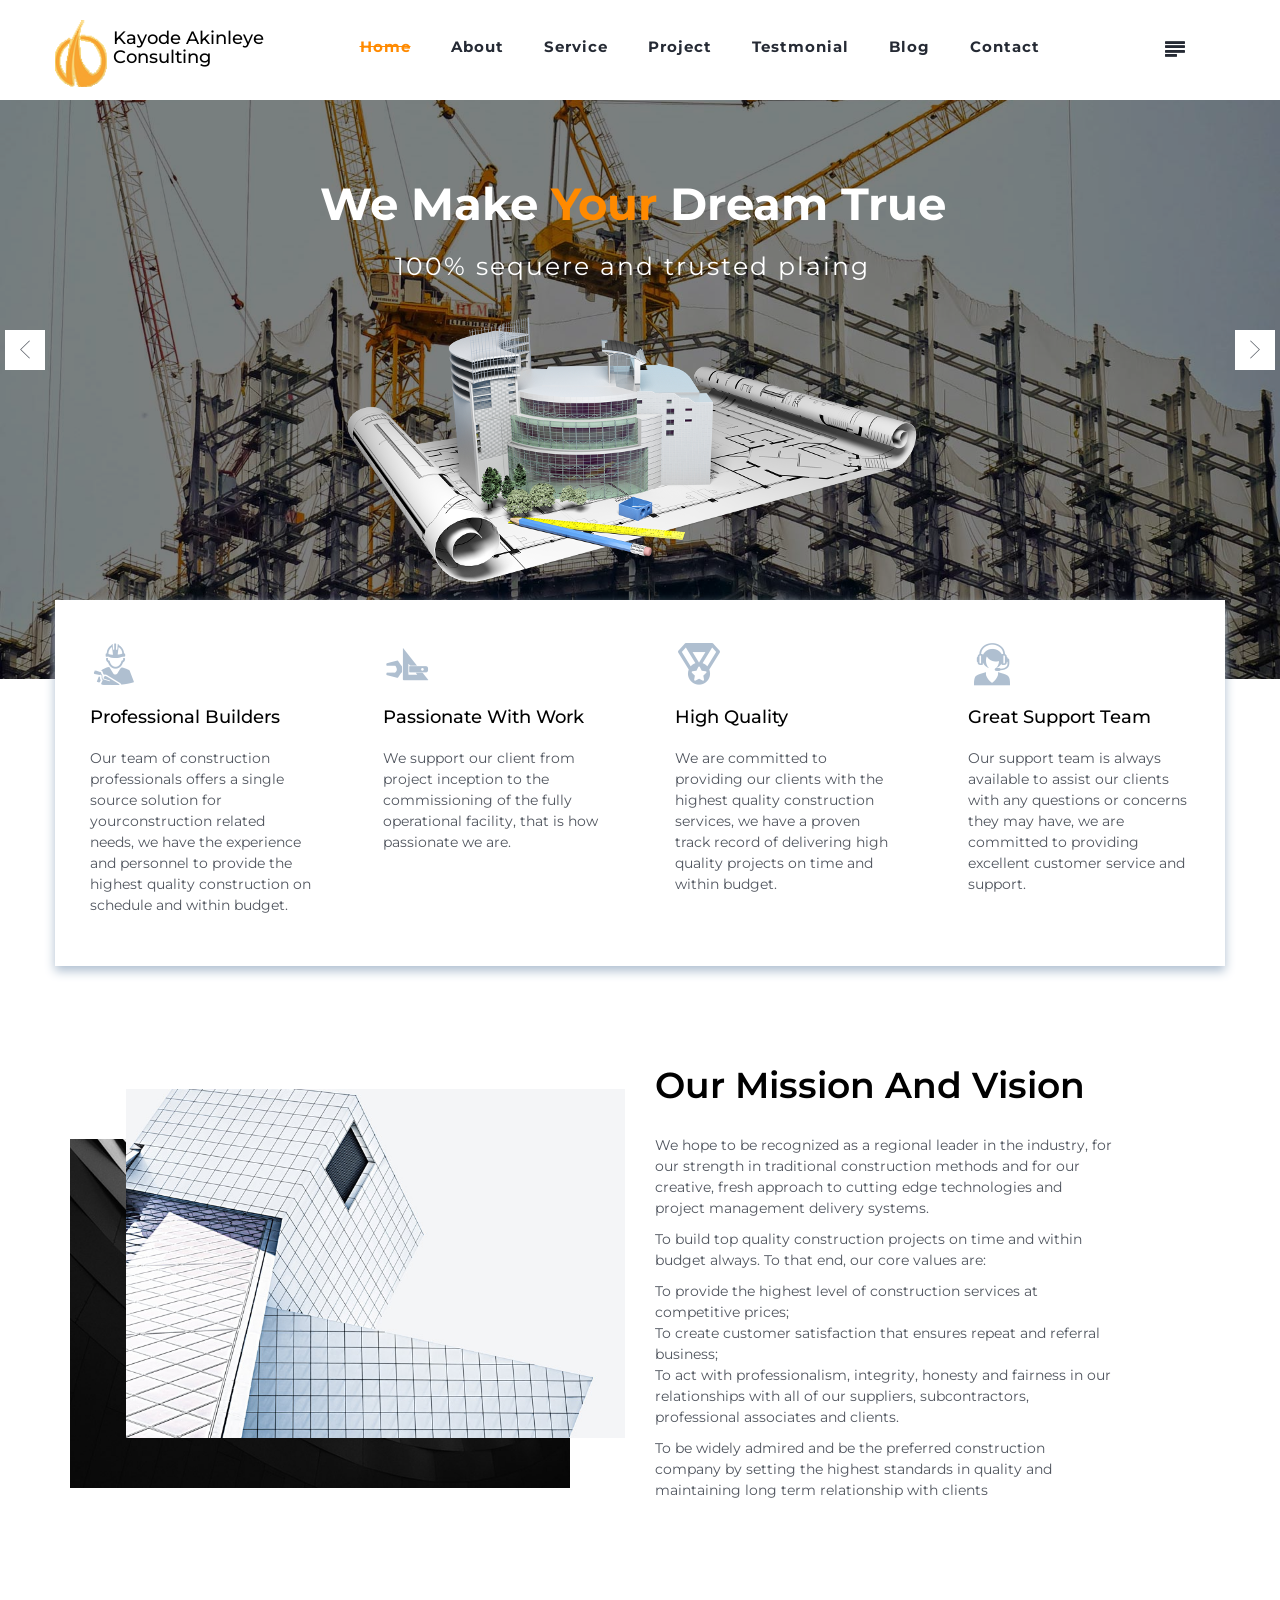
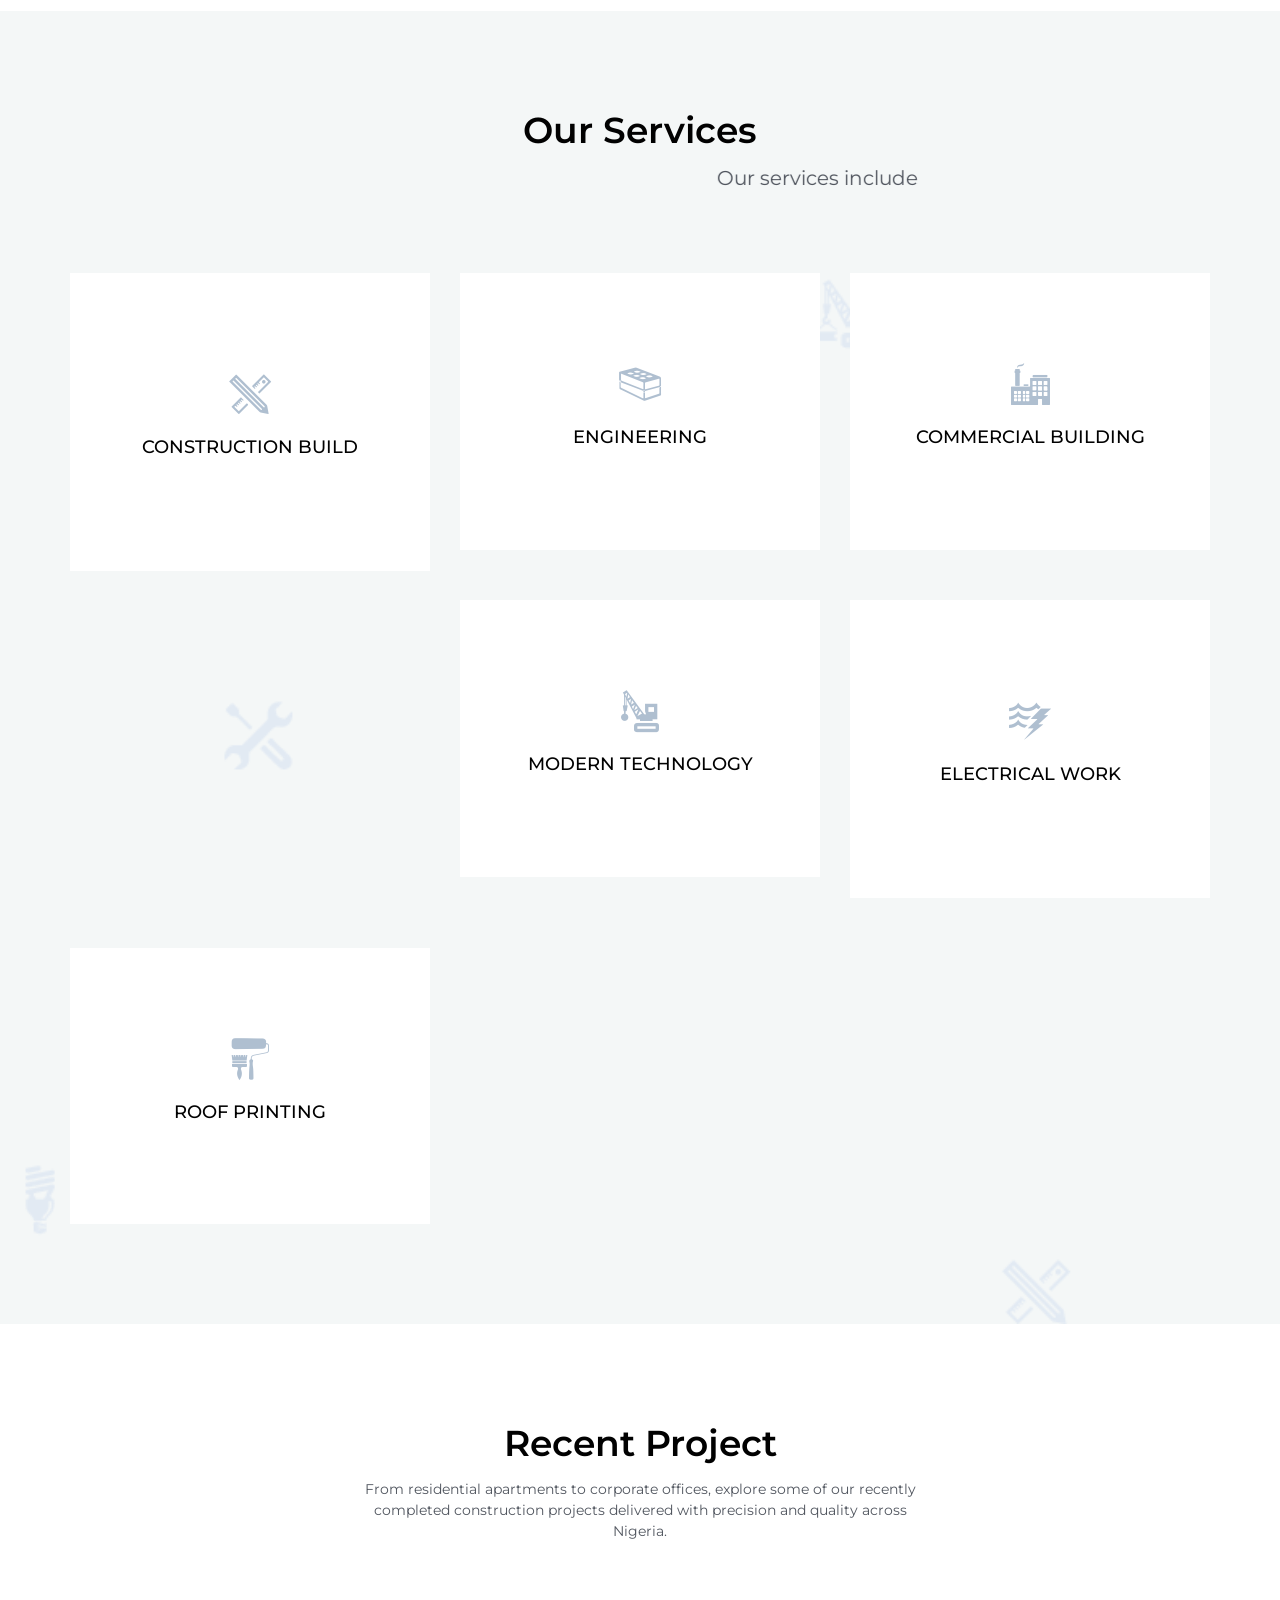
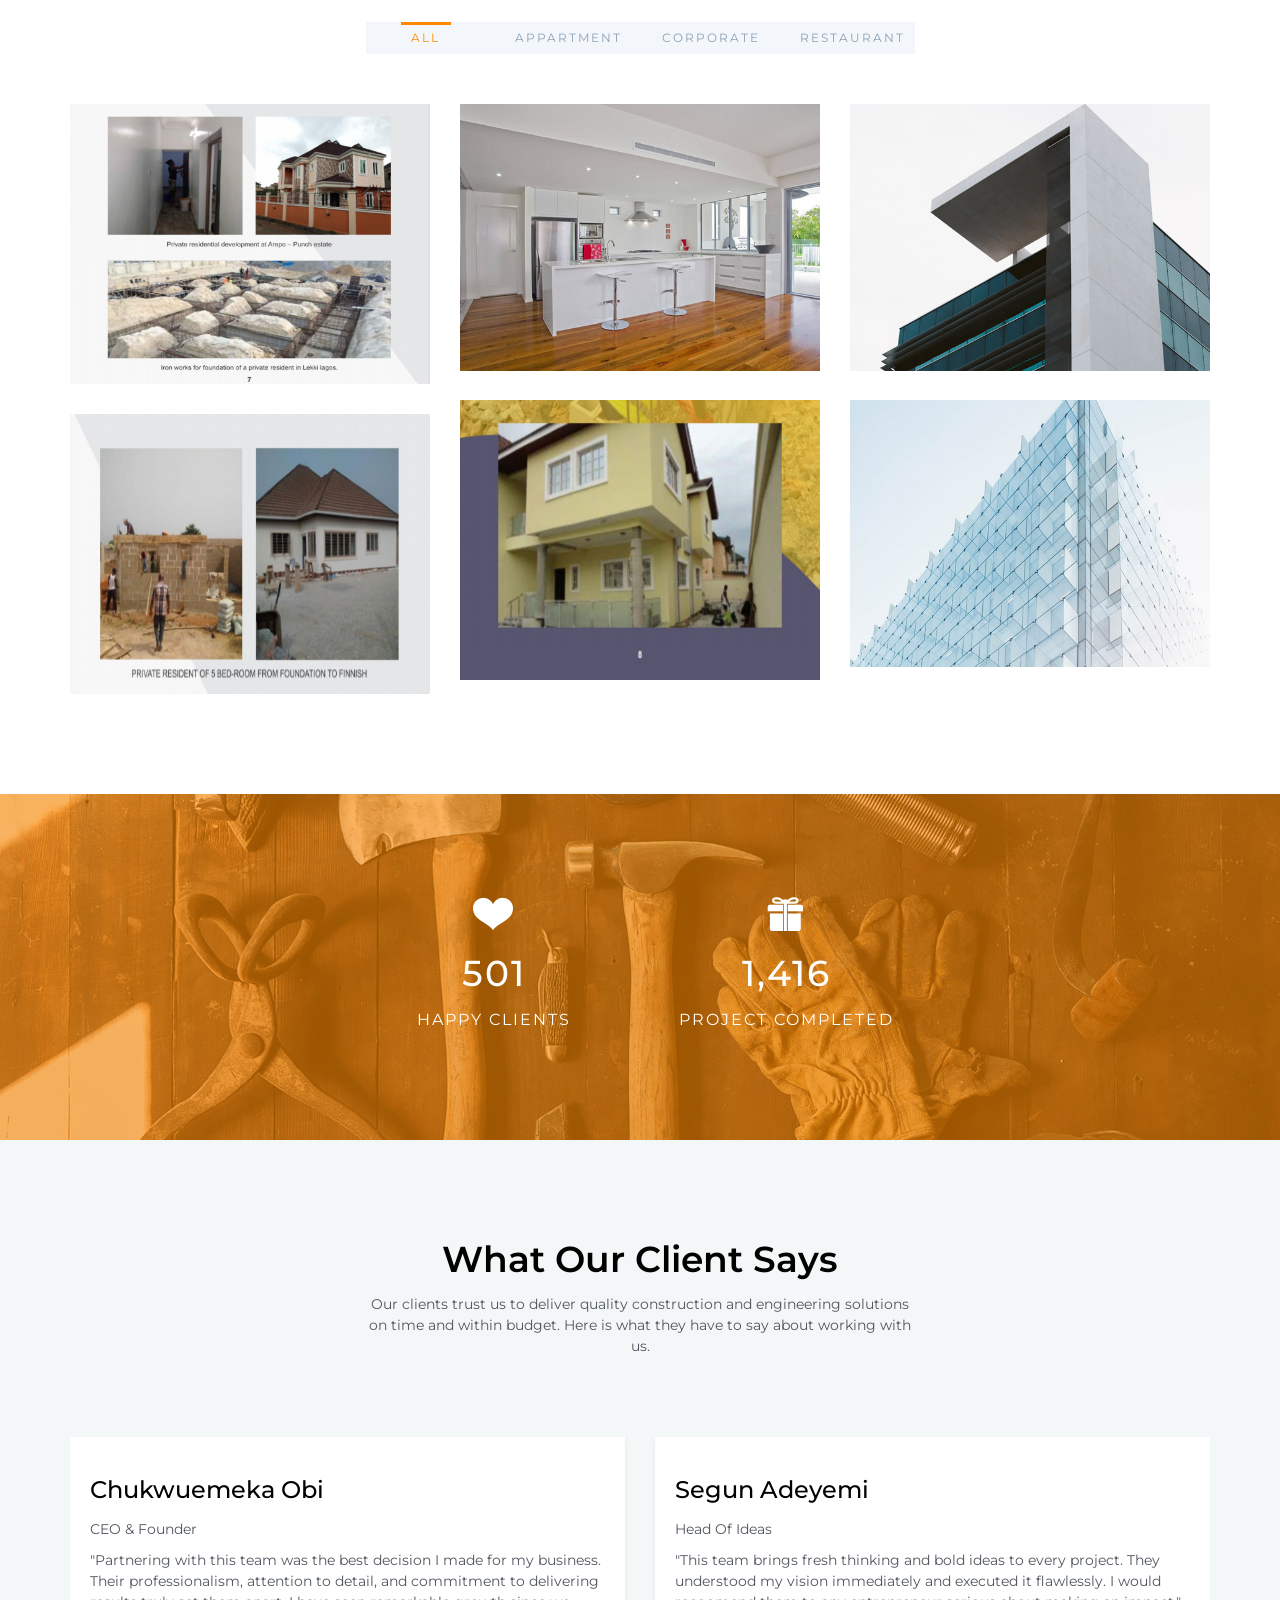
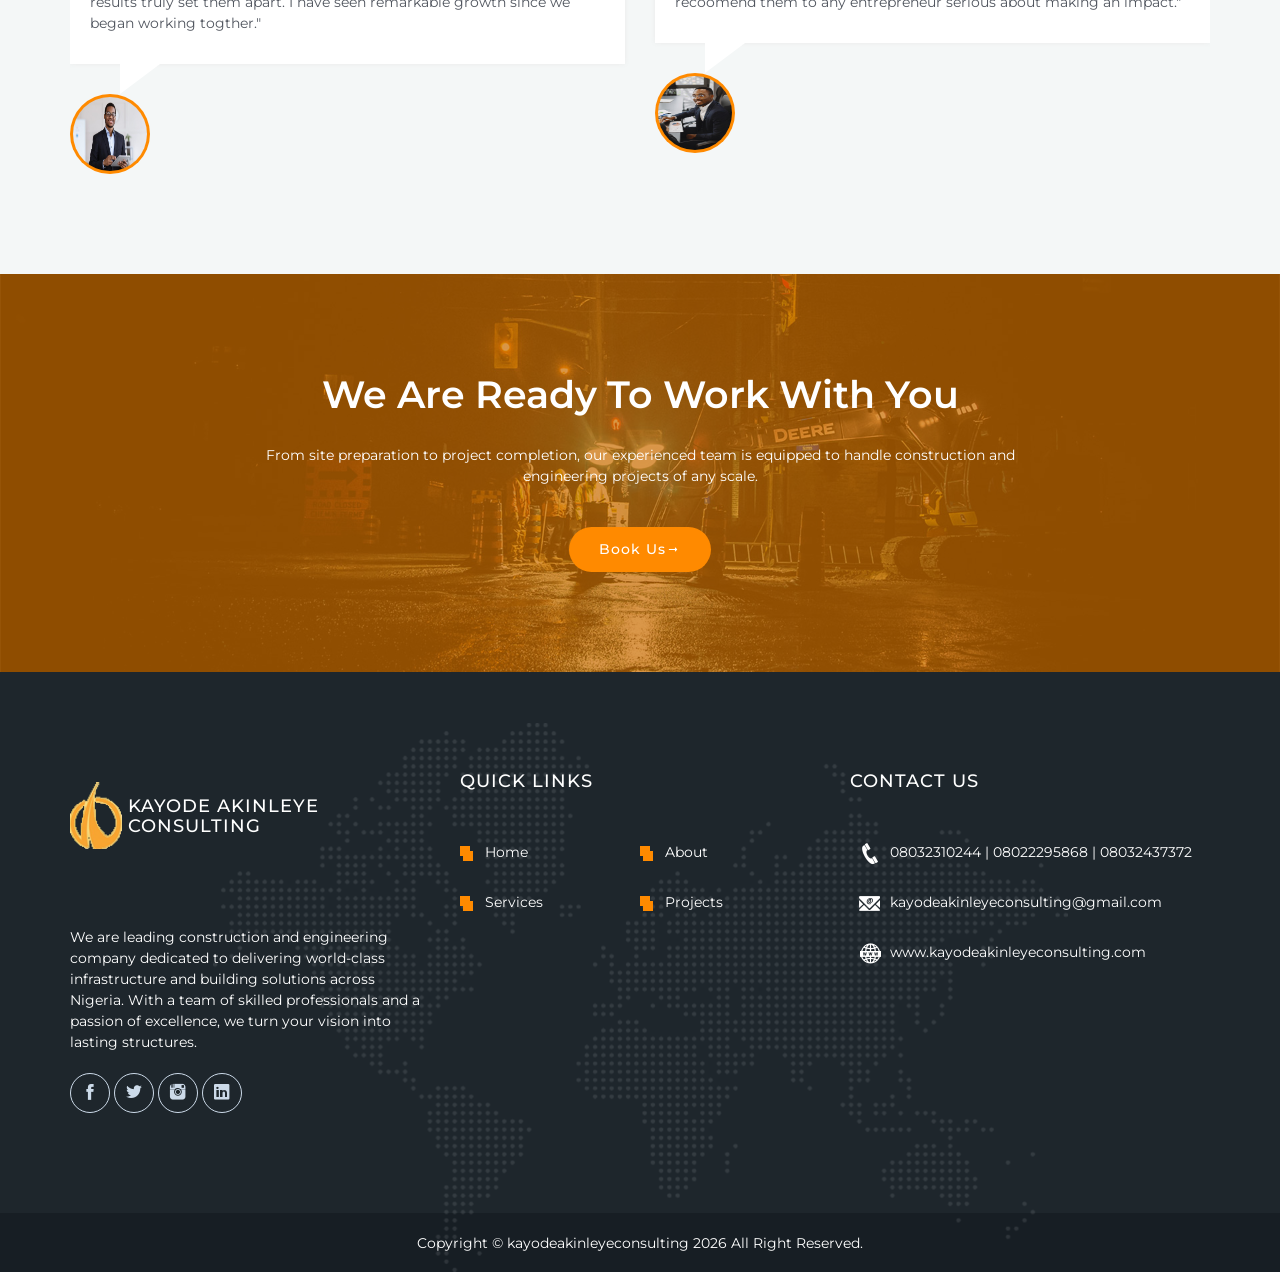
==== index.html @ e2bde188 "Merge branch 'main' of https://github.com/ydkdan6/kay-landing" ====
<!doctype html>
<html class="no-js" lang="en">

<head>
	<!--====== USEFULL META ======-->
	<meta charset="UTF-8">
	<meta http-equiv="X-UA-Compatible" content="IE=edge">
	<meta name="viewport" content="width=device-width, initial-scale=1">
	<meta name="description" content="Kayode Akinleye Consulting is a construction management company with experience in the built environment. Our company is an
integrated team of multi- talented and experienced personnel as we have provided various clients with
reliable solutions even to their most complex construction challenges." />
	<meta name="keywords" content="construction, landing, production, sass, building, development, company" />
	<meta name="author" content="KayodeAkinleyeConsulting" />

	<!--====== TITLE TAG ======-->
	<title>Kayode Akinleye Consulting</title>

	<!--====== FAVICON ICON =======-->
	<link rel="shortcut icon" type="image/ico" href="img/logo.png" />

	<!--====== STYLESHEETS ======-->
	<link rel="stylesheet" href="css/normalize.css">
	<link rel="stylesheet" href="css/animate.css">
	<link rel="stylesheet" href="css/owl.carousel.css">
	<link rel="stylesheet" href="css/magnific-popup.css">
	<link href="css/bootstrap.min.css" rel="stylesheet">
	<link href="css/icofont.css" rel="stylesheet">

	<!--====== MAIN STYLESHEETS ======-->
	<link href="style.css" rel="stylesheet">
	<link href="css/responsive.css" rel="stylesheet">

	<script src="js/vendor/modernizr-2.8.3.min.js"></script>
	<!--[if lt IE 9]>
        <script src="//oss.maxcdn.com/html5shiv/3.7.2/html5shiv.min.js"></script>
        <script src="//oss.maxcdn.com/respond/1.4.2/respond.min.js"></script>
        <![endif]-->
</head>

<body class="home-carousel">

	<!--[if lt IE 8]>
        <p class="browserupgrade">You are using an <strong>outdated</strong> browser. Please <a href="http://browsehappy.com/">upgrade your browser</a> to improve your experience.</p>
    <![endif]-->

	<!--- PRELOADER -->
	<div class="preeloader">
		<div class="preloader-spinner"></div>
	</div>

	<!--SCROLL TO TOP-->
	<a href="#home" class="scrolltotop"><i class="icofont icofont-bubble-up"></i></a>

	<!--PUSH MENU AREA-->
	<div class="push-menu-and-content">
		<div class="push-menu-close"><i class="icofont icofont-close"></i></div>
		<div style="display: flex; gap:2px" class="push-menu-logo">
			<a href="#home" class="navbar-brand"><img src="img/logo.png" alt=""></a>
			<h4 style="margin-top: 25px; color: white;">Kayode Akinleye <br /> Consulting</h3>
		</div>
		<div class="search-bar">
			<form action="#" method="get">
				<input type="search" name="search" id="search" placeholder="Search Here..">
				<button type="submit"><i class="icofont icofont-search"></i></button>
			</form>
		</div>
		<div class="push-menu">
			<ul>
				<li class="active"><a href="#home">home <i class="icofont icofont-bubble-right"></i></a></li>
				<li><a href="#about">About <i class="icofont icofont-bubble-right"></i></a></li>
				<li><a href="#service">service <i class="icofont icofont-bubble-right"></i></a></li>
				<li><a href="#project">project <i class="icofont icofont-bubble-right"></i></a></li>
				<li><a href="#testmonial">testmonial <i class="icofont icofont-bubble-right"></i></a></li>
				<!-- <li><a href="#team">team <i class="icofont icofont-bubble-right"></i></a></li> -->
				<li><a href="#blog">blog <i class="icofont icofont-bubble-right"></i></a></li>
				<li><a href="#contact-form-modal" class="contact-button" data-toggle="modal"
						data-target="#contact-form-modal">Contact<i class="icofont icofont-bubble-right"></i></a></li>
			</ul>
		</div>
		<div class="push-img-and-about-content">
			<div class="about-autor">
				<p>Kayode Akinleye Consulting is a construction management company with experience in the built
					environment. Our company is an
					integrated team of multi- talented and experienced personnel as we have provided various clients
					with
					reliable solutions even to their most complex construction challenges.</p>
			</div>
		</div>
		<div class="social-bookmark">
			<ul>
				<li><a href="#"><i class="icofont icofont-social-facebook"></i></a></li>
				<li><a href="#"><i class="icofont icofont-social-twitter"></i></a></li>
				<li><a href="#"><i class="icofont icofont-social-pinterest"></i></a></li>
				<li><a href="#"><i class="icofont icofont-social-google-plus"></i></a></li>
				<li><a href="#"><i class="icofont icofont-social-dribbble"></i></a></li>
				<li><a href="#"><i class="icofont icofont-social-behance"></i></a></li>
			</ul>
		</div>
	</div>
	<!--PUSH MENU AREA END-->

	<!--START TOP AREA-->
	<header class="top-area" id="home">
		<div class="header-top-area">
			<!--MAINMENU AREA-->
			<div class="mainmenu-area" id="mainmenu-area">
				<div class="mainmenu-area-bg"></div>
				<nav class="navbar">
					<div class="container">
						<div class="navbar-header">
							<button class="collapsed navbar-toggle" type="button" data-toggle="collapse"
								data-target=".bs-example-js-navbar-scrollspy">
								<span class="sr-only">Toggle navigation</span>
								<span class="icon-bar"></span>
								<span class="icon-bar"></span>
								<span class="icon-bar"></span>
							</button>
							<div style="display: flex; gap:6px">
								<a href="#home" class="navbar-brand"><img src="img/logo.png" alt=""></a>
								<h4 style="margin-top: 18.5px;">Kayode Akinleye <br /> Consulting</h3>
							</div>
						</div>
						<div class="collapse navbar-collapse bs-example-js-navbar-scrollspy text-center">
							<div class="side-push-menu">
								<div class="push-menu-open-button"><i class="icofont icofont-justify-left"></i></div>
							</div>
							<ul id="nav" class="nav navbar-nav">
								<li><a href="#home">home</a></li>
								<li><a href="#about">About</a></li>
								<li><a href="#service">service</a></li>
								<li><a href="#project">project</a></li>
								<li><a href="#testmonial">testmonial</a></li>
								<!-- <li><a href="#team">team</a></li> -->
								<li><a href="#blog">blog</a></li>
								<li><a href="#contact-form-modal" class="contact-button" data-toggle="modal"
										data-target="#contact-form-modal">Contact</a></li>
							</ul>
						</div>
					</div>
				</nav>
			</div>
			<!--END MAINMENU AREA END-->
		</div>

		<!--HOME SLIDER AREA-->
		<div class="welcome-slider-area">
			<div class="welcome-single-slide slide-one">
				<div class="slider-bg"></div>
				<div class="container no-padding">
					<div class="welcome-text text-center">
						<h1>We Make <span>Your</span> Dream True</h1>
						<p>100% sequere and trusted plaing</p>
						<div class="welcome-image-layer">
							<img src="img/slider/slider_layer_1.png" alt="">
						</div>
					</div>
				</div>
			</div>
			<div class="welcome-single-slide slide-two">
				<div class="slider-bg"></div>
				<div class="container no-padding">
					<div class="welcome-text text-center">
						<h1>Best <span>Service</span> Available Here</h1>
						<p>We Make Your Dream Home</p>
						<div class="welcome-image-layer">
							<img src="img/slider/slider_layer_2.png" alt="">
						</div>
					</div>
				</div>
			</div>
		</div>
		<!--END HOME SLIDER AREA-->

	</header>
	<!--END TOP AREA-->

	<!--ABOUT AREA-->
	<section class="about-area section-padding" id="about">
		<div class="container about-features">
			<div class="row">
				<div class="col-md-3 col-lg-3 col-sm-6 col-xs-12">
					<div class="single-features">
						<div class="features-icon"><i class="icofont icofont-worker"></i></div>
						<h3>Professional Builders</h3>
						<p>
							Our team of construction professionals offers a single source solution for yourconstruction
							related needs,
							we have the experience and personnel to provide the highest quality construction on schedule
							and within budget.
						</p>
						<!-- <a href="#" class="read-more">Read More <i class="icofont icofont-long-arrow-right"></i></a> -->
					</div>
				</div>
				<div class="col-md-3 col-lg-3 col-sm-6 col-xs-12">
					<div class="single-features">
						<div class="features-icon"><i class="icofont icofont-tools-alt-1"></i></div>
						<h3>Passionate with Work</h3>
						<p>
							We support our client from project inception to the commissioning of the fully operational
							facility, that is how passionate we are.
						</p>
						<!-- <a href="#" class="read-more">Read More <i class="icofont icofont-long-arrow-right"></i></a> -->
					</div>
				</div>
				<div class="col-md-3 col-lg-3 col-sm-6 col-xs-12">
					<div class="single-features">
						<div class="features-icon"><i class="icofont icofont-medal"></i></div>
						<h3>High Quality</h3>
						<p>
							We are committed to providing our clients with the highest quality construction services, we
							have a proven track record of delivering high quality projects on time and within budget.
						</p>
						<!-- <a href="#" class="read-more">Read More <i class="icofont icofont-long-arrow-right"></i></a> -->
					</div>
				</div>
				<div class="col-md-3 col-lg-3 col-sm-6 col-xs-12">
					<div class="single-features">
						<div class="features-icon"><i class="icofont icofont-live-support"></i></div>
						<h3>Great Support Team</h3>
						<p>
							Our support team is always available to assist our clients with any questions or concerns
							they may have, we are committed to providing excellent customer service and support.
						</p>
						<!-- <a href="#" class="read-more">Read More <i class="icofont icofont-long-arrow-right"></i></a> -->
					</div>
				</div>
			</div>
		</div>
		<div class="container about-bottom-content">
			<div class="row">
				<div class="col-md-6 col-lg-6 col-sm-12 col-xs-12">
					<div class="about-img">
						<div class="about-layer-one">
							<img src="img/about/about-bottom-layer.jpg" alt="">
						</div>
						<div class="about-layer-two">
							<img src="img/about/about-top-layer.jpg" alt="">
						</div>
					</div>
				</div>
				<div class="col-md-6 col-lg-5 col-sm-12 col-xs-12">
					<div class="about-content wow fadeInRight">
						<h2>Our Mission and Vision</h2>
						<p>
							We hope to be recognized as a regional leader in the industry, for our strength in
							traditional construction
							methods and for our creative, fresh approach to cutting edge technologies and project
							management
							delivery systems.
						</p>
						<p>To build top quality construction projects on time and within budget always. To that end, our
							core
							values are:
						<ul>
							<li>To provide the highest level of construction services at competitive prices;</li>
							<li>To create customer satisfaction that ensures repeat and referral business;</li>
							<li>To act with professionalism, integrity, honesty and fairness in our relationships with
								all of our
								suppliers, subcontractors, professional associates and clients.</li>
						</ul>
						</p>
						<!-- <a href="#" class="read-more">Read More</a> -->
						<p>To be widely admired and be the preferred construction company by setting the highest
							standards in
							quality and maintaining long term relationship with clients</p>
					</div>
				</div>
			</div>
		</div>
	</section>
	<!--ABOUT AREA END-->

	<!--SERVICE AREA-->
	<section class="service-area gray-bg section-padding" id="service">
		<div class="service-area-bg"></div>
		<div class="container">
			<div class="row">
				<div class="col-md-6 col-lg-6 col-md-offset-3 col-lg-offset-3 col-sm-12 col-xs-12">
					<div class="area-title text-center  wow fadeIn" style="font-size: 20px; width: 100%;">
						<h2>Our Services</h2>
						<Marquee style='width: 100%; font-size: 20px;'>Our services includes but not limited to <b
								style="font-size:25px;">Engineering, Procurement, Installation, Project Planning,
								Engineering and Management, Turnaround Maintenance/Construction of Oil and Gas
								Facilities, Flow Stations, Gas Compression Plants, Water Injection Plants, Chemical and
								Petrochemical Plants, Refineries, Pipelines, Flow lines etc. both onshore and offshore,
								Instrumentation, Mechanical and Anti- Corrosion Services including Electrical
								Construction works as well as Facilities Maintenance, Fire & Gas Detection and
								Protection System, Electrification System, Building Construction, Road construction,
								construction of buildings, schools, Estates for residential and commercial purposes.</b>
						</Marquee>
					</div>
				</div>
			</div>
			<div class="row">
				<div class="col-md-4 col-lg-4 col-sm-6 col-xs-12">
					<div class="single-service text-center wow fadeInUp" data-wow-delay="0.3s">
						<div class="service-hidding-and-icon">
							<div class="service-icon"><i class="icofont icofont-calculations"></i></div>
							<h3>Construction Build</h3>
						</div>
						<div class="service-details">
							<div class="service-icon"><i class="icofont icofont-calculations"></i></div>
							<h3>Construction Build</h3>
							<p>We deliver high-quality building construction from foundation to finishing, ensuring every structure meets the highest safety and durability standards.</p>
							<a href="#" class="read-more">Read More <i class="icofont icofont-long-arrow-right"></i></a>
						</div>
					</div>
				</div>
				<div class="col-md-4 col-lg-4 col-sm-6 col-xs-12">
					<div class="single-service text-center wow fadeInUp" data-wow-delay="0.4s">
						<div class="service-hidding-and-icon">
							<div class="service-icon"><i class="icofont icofont-bricks"></i></div>
							<h3>Engineering</h3>
						</div>
						<div class="service-details">
							<div class="service-icon"><i class="icofont icofont-bricks"></i></div>
							<h3>Engineering</h3>
							<p>Lorem ipsum dolor sit amet, consectetur adipisicing elit, sed do eiusmod tempor incid idunt ut labore et dolore magna.</p>
							<a href="#" class="read-more">Read More <i class="icofont icofont-long-arrow-right"></i></a>
						</div>
					</div>
				</div>
				<div class="col-md-4 col-lg-4 col-sm-6 col-xs-12">
					<div class="single-service text-center wow fadeInUp" data-wow-delay="0.5s">
						<div class="service-hidding-and-icon">
							<div class="service-icon"><i class="icofont icofont-industries-alt-4"></i></div>
							<h3>Commercial Building</h3>
						</div>
						<div class="service-details">
							<div class="service-icon"><i class="icofont icofont-industries-alt-4"></i></div>
							<h3>Commercial Building</h3>
							<p>Lorem ipsum dolor sit amet, consectetur adipisicing elit, sed do eiusmod tempor incid idunt ut labore et dolore magna.</p>
							<a href="#" class="read-more">Read More <i class="icofont icofont-long-arrow-right"></i></a>
						</div>
					</div>
				</div>
				<div class="col-md-4 col-lg-4 col-sm-6 col-xs-12">
					<div class="single-service text-center wow fadeInUp" data-wow-delay="0.3s">
						<div class="service-hidding-and-icon">
							<div class="service-icon"><i class="icofont icofont-vehicle-wrecking"></i></div>
							<h3>Modern Technology</h3>
						</div>
						<div class="service-details">
							<div class="service-icon"><i class="icofont icofont-vehicle-wrecking"></i></div>
							<h3>Modern Technology</h3>
							<p>Lorem ipsum dolor sit amet, consectetur adipisicing elit, sed do eiusmod tempor incid idunt ut labore et dolore magna.</p>
							<a href="#" class="read-more">Read More <i class="icofont icofont-long-arrow-right"></i></a>
						</div>
					</div>
				</div>
				<div class="col-md-4 col-lg-4 col-sm-6 col-xs-12">
					<div class="single-service text-center wow fadeInUp" data-wow-delay="0.4s">
						<div class="service-hidding-and-icon">
							<div class="service-icon"><i class="icofont icofont-energy-water"></i></div>
							<h3>Electrical Work</h3>
						</div>
						<div class="service-details">
							<div class="service-icon"><i class="icofont icofont-energy-water"></i></div>
							<h3>Electrical Work</h3>
							<p>From writing to full electrical installations, our skilled technicians ensure every building is safely and professionally poweredd to meet modern demands.</p>
							<a href="#" class="read-more">Read More <i class="icofont icofont-long-arrow-right"></i></a>
						</div>
					</div>
				</div>
				<div class="col-md-4 col-lg-4 col-sm-6 col-xs-12">
					<div class="single-service text-center wow fadeInUp" data-wow-delay="0.5s">
						<div class="service-hidding-and-icon">
							<div class="service-icon"><i class="icofont icofont-paint-brush"></i></div>
							<h3>Roof Printing</h3>
						</div>
						<div class="service-details">
							<div class="service-icon"><i class="icofont icofont-paint-brush"></i></div>
							<h3>Roof Printing</h3>
							<p>Lorem ipsum dolor sit amet, consectetur adipisicing elit, sed do eiusmod tempor incid idunt ut labore et dolore magna.</p>
							<a href="#" class="read-more">Read More <i class="icofont icofont-long-arrow-right"></i></a>
						</div>
					</div>
				</div>
			</div>
		</div>
	</section>
	<!--SERVICE AREA END-->

	<!--PROJECT AREA-->
	<section class="project-area section-padding" id="project">
		<div class="container">
			<div class="row">
				<div class="col-md-6 col-lg-6 col-md-offset-3 col-lg-offset-3 col-sm-12 col-xs-12">
					<div class="area-title text-center wow fadeIn">
						<h2>Recent Project</h2>
						<p>From residential apartments to corporate offices, explore some
							of our recently completed construction projects delivered with precision and quality across
							Nigeria.

						</p>
					</div>
				</div>
			</div>
			<div class="row">
				<div class="col-md-12 col-lg-12 col-sm-12 col-xs-12">
					<div class="project-menu wow fadeIn">
						<ul>
							<li class="filter active" data-filter="*">All</li>
							<li class="filter" data-filter=".appartment">appartment</li>
							<li class="filter" data-filter=".corporate">corporate</li>
							<li class="filter" data-filter=".restaurant">restaurant</li>
						</ul>
					</div>
				</div>
			</div>
			<div class="row project-gallery">
				<div class="single-project col-md-4 col-lg-4 col-sm-6 col-xs-12 corporate">
					<div class="single-project-details">
						<div class="project-img">
							<img src="img/Kayode Akinleye Consulting.pdf - WPS Office 3_12_2026 4_25_50 PM.png" alt="" style="height: 280px;">
						</div>
						<div class="project-details">
							<div class="project-view-details">
								<a href="#"><i class="icofont icofont-link"></i></a>
								<a class="project-big-thumb" href="img/Kayode Akinleye Consulting.pdf - WPS Office 3_12_2026 4_25_50 PM.png"
									data-effect="mfp-zoom-in"><i class="icofont icofont-expand"></i></a>
							</div>
							<h4>Residential Development</h4>
							<h5>Business / Corporate</h5>
						</div>
					</div>
				</div>
				<div class="single-project col-md-4 col-lg-4 col-sm-6 col-xs-12 restaurant appartment">
					<div class="single-project-details">
						<div class="project-img">
							<img src="img/project/project_2.jpg" alt="">
						</div>
						<div class="project-details">
							<div class="project-view-details">
								<a href="#"><i class="icofont icofont-link"></i></a>
								<a class="project-big-thumb" href="img/project/project_2.jpg"
									data-effect="mfp-zoom-in"><i class="icofont icofont-expand"></i></a>
							</div>
							<h4>Luxury Apartment Interior</h4>
							<h5>Apartment</h5>
						</div>
					</div>
				</div>
				<div class="single-project col-md-4 col-lg-4 col-sm-6 col-xs-12 corporate">
					<div class="single-project-details">
						<div class="project-img">
							<img src="img/project/project_3.jpg" alt="">
						</div>
						<div class="project-details">
							<div class="project-view-details">
								<a href="#"><i class="icofont icofont-link"></i></a>
								<a class="project-big-thumb" href="img/project/project_3.jpg"
									data-effect="mfp-zoom-in"><i class="icofont icofont-expand"></i></a>
							</div>
							<h4>Corporate Building</h4>
							<h5>Business / Corporate</h5>
						</div>
					</div>
				</div>
				<div class="single-project col-md-4 col-lg-4 col-sm-6 col-xs-12 appartment">
					<div class="single-project-details">
						<div class="project-img">
							<img src="img/Kayode Akinleye Consulting.pdf - WPS Office 3_12_2026 4_25_11 PM.png" alt="" style="height: 280px;">
						</div>
						<div class="project-details">
							<div class="project-view-details">
								<a href="#"><i class="icofont icofont-link"></i></a>
								<a class="project-big-thumb" href="img/Kayode Akinleye Consulting.pdf - WPS Office 3_12_2026 4_25_11 PM.png"
									data-effect="mfp-zoom-in"><i class="icofont icofont-expand"></i></a>
							</div>
							<h4>Multi-Storey Office Complex</h4>
							<h5>Corporate</h5>
						</div>
					</div>
				</div>
				<div class="single-project col-md-4 col-lg-4 col-sm-6 col-xs-12 restaurant corporate">
					<div class="single-project-details">
						<div class="project-img">
							<img src="img/project/project_5.jpg" alt="">
						</div>
						<div class="project-details">
							<div class="project-view-details">
								<a href="#"><i class="icofont icofont-link"></i></a>
								<a class="project-big-thumb" href="img/project/project_5.jpg"
									data-effect="mfp-zoom-in"><i class="icofont icofont-expand"></i></a>
							</div>
							<h4>High-Rise Commercial Tower</h4>
							<h5>Corporate</h5>
						</div>
					</div>
				</div>
				<div class="single-project col-md-4 col-lg-4 col-sm-6 col-xs-12 restaurant appartment">
					<div class="single-project-details">
						<div class="project-img">
							<img src="img/Kayode Akinleye Consulting.pdf - WPS Office 3_12_2026 4_25_38 PM.png" alt="" style="height: 280px;">
						</div>
						<div class="project-details">
							<div class="project-view-details">
								<a href="#"><i class="icofont icofont-link"></i></a>
								<a class="project-big-thumb" href="img/Kayode Akinleye Consulting.pdf - WPS Office 3_12_2026 4_25_38 PM.png"
									data-effect="mfp-zoom-in"><i class="icofont icofont-expand"></i></a>
							</div>
							<h4>Curved Architectural Foundation</h4>
							<h5>Corporate</h5>
						</div>
					</div>
				</div>
			</div>
		</div>
	</section>
	<!--PROJECT AREA END-->

	<!--FUN FACT AREA-->
	<section class="fact-area red-bg section-padding" id="fact">
		<div class="fact-area-bg" data-stellar-background-ratio="0.6"></div>
		<div class="container">
			<div class="row">
				<div class="col-md-3 col-lg-3 col-sm-6 col-xs-12">
					<!-- <div class="single-fun-fact text-center wow fadeInUp" data-wow-delay="0.2s">
						div class="fact-icon"><i class="icofont icofont-coffee-cup"></i></div>
						<h3 class="counter">1,200</h3>
						<p>Cup Off Tea</p>
					</div> -->
				</div>
				<div class="col-md-3 col-lg-3 col-sm-6 col-xs-12">
					<div class="single-fun-fact text-center wow fadeInUp" data-wow-delay="0.3s">
						<div class="fact-icon"><i class="icofont icofont-ui-love"></i></div>
						<h3 class="counter">850</h3>
						<p>Happy Clients</p>
					</div>
				</div>
				<div class="col-md-3 col-lg-3 col-sm-6 col-xs-12">
					<div class="single-fun-fact text-center wow fadeInUp" data-wow-delay="0.4s">
						<div class="fact-icon"><i class="icofont icofont-gift"></i></div>
						<h3 class="counter">2,400</h3>
						<p>Project Completed</p>
					</div>
				</div>
				<div class="col-md-3 col-lg-3 col-sm-6 col-xs-12">
					<!-- <div class="single-fun-fact text-center wow fadeInUp" data-wow-delay="0.5s">
						<div class="fact-icon"><i class="icofont icofont-medal"></i></div>
						<h3 class="counter">12</h3>
						<p>Awards Win</p> -->
				</div>
			</div>
		</div>
		</div>
	</section>
	<!--FUN FACT AREA END-->

	<!--TESTMONIAL AREA-->
	<section class="testmonial-area gray-bg section-padding" id="testmonial">
		<div class="container">
			<div class="row">
				<div class="col-md-6 col-lg-6 col-md-offset-3 col-lg-offset-3 col-sm-12 col-xs-12">
					<div class="area-title text-center">
						<h2>What our Client Says</h2>
						<p>Our clients trust us to deliver quality construction and engineering
							solutions on time and within budget. Here is what they have to say about working with us.
						</p>
					</div>
				</div>
			</div>
			<div class="row">
				<div class="col-md-12 col-lg-12 col-sm-12 col-xs-12">
					<div class="testmonial-slider">
						<div class="single-testmonial">
							<div class="testmonial-author-details">
								<div class="member-title">
									<h3>Chukwuemeka Obi</h3>
									<p>CEO &amp; Founder</p>
								</div>
								<p>"Partnering with this team was the best decision I made
									for my business. Their professionalism, attention to detail, and
									commitment to delivering results truly set them apart. I have seen
									remarkable growth since we began working togther."
								</p>
							</div>
							<div class="member-image">
								<img src="img/testmonial/client-img1.jpeg" alt="">
							</div>
						</div>
						<div class="single-testmonial">
							<div class="testmonial-author-details">
								<div class="member-title">
									<h3>Segun Adeyemi</h3>
									<p>Head Of Ideas</p>
								</div>
								<p>"This team brings fresh thinking and bold ideas to every project.
									They understood my vision immediately and executed it flawlessly.
									I would recoomend them to any entrepreneur serious about making an impact."
								</p>
							</div>
							<div class="member-image">
								<img src="img/testmonial/client-img2.jpeg" alt="">
							</div>
						</div>
						<div class="single-testmonial">
							<div class="testmonial-author-details">
								<div class="member-title">
									<h3>Lucky Manus</h3>
									<p>CEO &amp; Developer</p>
								</div>
								<p>Lorem ipsum dolor sit amet, consectetur adipisicing elit, sed do eiusmod tempor
									incididunt ut labore et dolore magna aliqua. Ut enim ad minim</p>
							</div>
							<div class="member-image">
								<img src="img/testmonial/client_1.png" alt="">
							</div>
						</div>
					</div>
				</div>
			</div>
		</div>
	</section>
	<!--TESTMONIAL AREA END-->

	<!--TEAM AREA-->
	<!-- <section class="team-area section-padding" id="team">
		<div class="team-area-bg" data-stellar-background-ratio="0.6"></div>
		<div class="container">
			<div class="row">
				<div class="col-md-offset-3 col-lg-offset-3 col-md-6 col-lg-6 col-sm-12 col-xs-12 text-center">
					<div class="area-title text-center  wow fadeIn">
						<h2>Our <span>Teem</span></h2>
						<p>Lorem ipsum dolor sit amet, consectetur donec venenatis consectetur ipsum sit amet risus vestibulum cursus. Nam</p>
					</div>
				</div>
			</div>
			<div class="row">
				<div class="col-md-4 col-lg-4 col-sm-12 col-xs-12">
					<div class="single-team text-center wow fadeIn">
						<div class="member-bg-image">
							<img src="img/team/member-bg-1.jpg" alt="">
						</div>
						<div class="team-member-details">
							<div class="team-member-thumb">
								<img src="img/team/member-1.jpg" alt="">
							</div>
							<h3>SEMUAL UMTITI </h3>
							<p>Rong Mesetory</p>
							<ul class="social-bookmark">
								<li><a href="#"><i class="icofont icofont-social-facebook"></i></a></li>
								<li><a href="#"><i class="icofont icofont-social-twitter"></i></a></li>
								<li><a href="#"><i class="icofont icofont-social-instagram"></i></a> </li>
								<li><a href="#"><i class="icofont icofont-social-linkedin"></i></a> </li>
							</ul>
						</div>
					</div>
				</div>
				<div class="col-md-4 col-lg-4 col-sm-12 col-xs-12">
					<div class="single-team text-center wow fadeIn">
						<div class="member-bg-image">
							<img src="img/team/member-bg-2.jpg" alt="">
						</div>
						<div class="team-member-details">
							<div class="team-member-thumb">
								<img src="img/team/member-2.jpg" alt="">
							</div>
							<h3>EVAN RAKITIC</h3>
							<p>Rong Mesetory</p>
							<ul class="social-bookmark">
								<li><a href="#"><i class="icofont icofont-social-facebook"></i></a></li>
								<li><a href="#"><i class="icofont icofont-social-twitter"></i></a></li>
								<li><a href="#"><i class="icofont icofont-social-instagram"></i></a> </li>
								<li><a href="#"><i class="icofont icofont-social-linkedin"></i></a> </li>
							</ul>
						</div>

					</div>
				</div>
				<div class="col-md-4 col-lg-4 col-sm-12 col-xs-12">
					<div class="single-team text-center wow fadeIn">
						<div class="member-bg-image">
							<img src="img/team/member-bg-3.jpg" alt="">
						</div>
						<div class="team-member-details">
							<div class="team-member-thumb">
								<img src="img/team/member-3.jpg" alt="">
							</div>
							<h3>SEMUAL UMTITI </h3>
							<p>Rong Mesetory</p>
							<ul class="social-bookmark">
								<li><a href="#"><i class="icofont icofont-social-facebook"></i></a></li>
								<li><a href="#"><i class="icofont icofont-social-twitter"></i></a></li>
								<li><a href="#"><i class="icofont icofont-social-instagram"></i></a> </li>
								<li><a href="#"><i class="icofont icofont-social-linkedin"></i></a> </li>
							</ul>
						</div>
					</div>
				</div>
			</div>
		</div>
	</section> -->

	<!--TEAM AREA END-->

	<!--BLOG AREA-->
	<!-- <section class="blog-area section-padding" id="blog">
		<div class="container">
			<div class="row">
				<div class="col-md-offset-3 col-lg-offset-3 col-md-6 col-lg-6 col-sm-12 col-xs-12 text-center">
					<div class="area-title text-center  wow fadeIn">
						<h2>Our <span>Blog</span></h2>
						<p>Lorem ipsum dolor sit amet, consectetur donec venenatis consectetur ipsum sit amet risus vestibulum cursus. Nam</p>
					</div>
				</div>
			</div>
			<div class="row">
				<div class="col-md-4 col-lg-4 col-sm-12 col-xs-12">
					<div class="single-blog wow fadeIn">
						<div class="post-thumb">
							<img src="img/blog/blog-1.jpg" alt="">
						</div>
						<div class="post-details">
							<div class="post-meta">
								<p><a href="#"><i class="icofont icofont-user-alt-3"></i> By Admin</a><a href="#"><i class="icofont icofont-calendar"></i> June.12.2017</a></p>
							</div>
							<h3>Constracta Blog Post Title</h3>
							<p>Lorem ipsum dolor sit amet, consectetur adipisicing elit, sed do eiusmod tempor incididunt ultai labore et dolore eiusmod tempor magna aliqua.</p>
							<a href="#" class="read-more">Read More <i class="icofont icofont-long-arrow-right"></i></a>
						</div>
					</div>
				</div>
				<div class="col-md-4 col-lg-4 col-sm-12 col-xs-12">
					<div class="single-blog wow fadeIn">
						<div class="post-thumb">
							<img src="img/blog/blog-2.jpg" alt="">
						</div>
						<div class="post-details">
							<div class="post-meta">
								<p><a href="#"><i class="icofont icofont-user-alt-3"></i> By Admin</a><a href="#"><i class="icofont icofont-calendar"></i> June.12.2017</a></p>
							</div>
							<h3>Constracta Blog Post Title</h3>
							<p>Lorem ipsum dolor sit amet, consectetur adipisicing elit, sed do eiusmod tempor incididunt ultai labore et dolore eiusmod tempor magna aliqua.</p>
							<a href="#" class="read-more">Read More <i class="icofont icofont-long-arrow-right"></i></a>
						</div>
					</div>
				</div>
				<div class="col-md-4 col-lg-4 col-sm-12 col-xs-12">
					<div class="single-blog wow fadeIn">
						<div class="post-thumb">
							<img src="img/blog/blog-3.jpg" alt="">
						</div>
						<div class="post-details">
							<div class="post-meta">
								<p><a href="#"><i class="icofont icofont-user-alt-3"></i> By Admin</a><a href="#"><i class="icofont icofont-calendar"></i> June.12.2017</a></p>
							</div>
							<h3>Constracta Blog Post Title</h3>
							<p>Lorem ipsum dolor sit amet, consectetur adipisicing elit, sed do eiusmod tempor incididunt ultai labore et dolore eiusmod tempor magna aliqua.</p>
							<a href="#" class="read-more">Read More <i class="icofont icofont-long-arrow-right"></i></a>
						</div>
					</div>
				</div>
			</div>
		</div>
	</section> -->

	<!--BLOG AREA END-->

	<!--CONTACT QUOTE AREA-->
	<section class="contact-quote-area section-padding" id="quote">
		<div class="quote-area-bg" data-stellar-background-ratio="0.6"></div>
		<div class="container">
			<div class="row">
				<div class="col-md-8 col-lg-8 col-md-offset-2 col-lg-offset-2 col-sm-12 col-xs-12">
					<div class="quote-content text-center wow fadeIn">
						<h2>We are ready to work with you</h2>
						<p>From site preparation to project completion, our experienced team is equipped to handle
							construction and engineering projects of any scale.</p>
						<a href="mailto:kayodeakinleyeconsulting@gmail.com" class="contact-quate-button"
							data-toggle="modal" data-target="#contact-form-modal">Book Us<i
								class="icofont icofont-long-arrow-right"></i></a>
					</div>
				</div>
			</div>
		</div>
	</section>
	<!--CONTACT QUOTE AREA END-->

	<!--FOOER AREA-->
	<div class="footer-area">
		<div class="footer-area-bg"></div>
		<div class="contact-form-area">
			<div class="container">
				<div class="row">
					<div class="col-md-12 col-lg-12 col-sm-12 col-xs-12">
						<!-- CONTACT FORM MODAL -->
						<div class="modal fade" id="contact-form-modal" tabindex="-1" role="dialog">
							<div class="modal-dialog" role="document">
								<div class="modal-content">
									<div class="modal-header">
										<button type="button" class="close" data-dismiss="modal"
											aria-label="Close"><span aria-hidden="true">&times;</span></button>
										<h4 class="modal-title">Write Your Messge Here</h4>
									</div>
									<div class="modal-body">
										<div class="contact-form">
											<form action="https://quomodosoft.com/html/build/process.php"
												id="contact-form" method="post">
												<div class="form-group" id="name-field">
													<div class="form-input">
														<input type="text" class="form-control" id="form-name"
															name="form-name" placeholder="Name.." required>
													</div>
												</div>
												<div class="form-group" id="email-field">
													<div class="form-input">
														<input type="email" class="form-control" id="form-email"
															name="form-email" placeholder="Email.." required>
													</div>
												</div>
												<div class="form-group" id="phone-field">
													<div class="form-input">
														<input type="text" class="form-control" id="form-phone"
															name="form-phone" placeholder="Phone..">
													</div>
												</div>
												<div class="form-group" id="message-field">
													<div class="form-input">
														<textarea class="form-control" rows="6" id="form-message"
															name="form-message" placeholder="Your Message Here..."
															required></textarea>
													</div>
												</div>
												<div class="form-group">
													<button type="submit">Send Message <i
															class="icofont icofont-paper-plane"></i></button>
												</div>
											</form>
										</div>
									</div>
								</div>
							</div>
						</div>
						<!-- CONTACT FORM MODAL -->
					</div>
				</div>
			</div>
		</div>
		<div class="footer-top-area dark-bg section-padding">
			<div class="container">
				<div class="row">
					<div class="col-md-4 col-lg-4 col-sm-12 col-xs-12">
						<div class="single-footer-widget fotter-logo-and-content wow fadeIn">
							<div style="display: flex; gap:6px" class="footer-logo">
								<a href="#home" class="navbar-brand"><img src="img/logo.png" alt=""></a>
								<h4 style="margin-top: 25px;">Kayode Akinleye <br /> Consulting</h3>
							</div>
							<p> We are leading construction and engineering company dedicated to delivering world-class
								infrastructure and building solutions across Nigeria. With a team of skilled
								professionals and a passion of excellence, we turn your vision into lasting structures.
							</p>
							<ul class="social-bookmark">
								<li><a href="#"><i class="icofont icofont-social-facebook"></i></a></li>
								<li><a href="#"><i class="icofont icofont-social-twitter"></i></a></li>
								<li><a href="#"><i class="icofont icofont-social-instagram"></i></a> </li>
								<li><a href="#"><i class="icofont icofont-social-linkedin"></i></a> </li>
							</ul>
						</div>
					</div>
					<div class="col-md-4 col-lg-4 col-sm-6 col-xs-12">
						<div class="single-footer-widget wow fadeIn">
							<h4>Quick Links</h4>
							<ul class="footer-menu">
								<li><a href="#">Home</a></li>
								<li><a href="#">About</a></li>
								<li><a href="#">Services</a></li>
								<li><a href="#">Projects</a></li>
								<!-- <li><a href="#">About</a></li>
								<li><a href="#">Construction</a></li>
								<li><a href="#">Drowing</a></li>
								<li><a href="#">Uses Bricks</a></li> -->
							</ul>
						</div>
					</div>
					<div class="col-md-4 col-lg-4 col-sm-6 col-xs-12">
						<div class="single-footer-widget wow fadeIn">
							<h4>Contact Us</h4>
							<ul class="contact-details">
								<li>
									<div class="f_contact_icon"><i class="icofont icofont-phone"></i></div>
									<p><a href="callto:+8801744430440">08032310244 | 08022295868 | 08032437372</a></p>
								</li>
								<li>
									<div class="f_contact_icon"><i class="icofont icofont-email"></i></div>
									<p><a
											href="https://quomodosoft.com/cdn-cgi/l/email-protection#a1ccc4c9c4c5c8c5c3e1c6ccc0c8cd8fc2cecc"><span
												class="__cf_email__"
												data-cfemail="87eee9e1e8c7fef2f5f4eae6f5f3a9e4e8ea">kayodeakinleyeconsulting@gmail.com</span></a>
									</p>
								</li>
								<!-- <li>
									<div class="f_contact_icon"><i class="icofont icofont-social-google-map"></i></div>
									<p>Ahmad Yani Street #27, Bandung, West Java, Indonesia</p>
								</li> -->
								<li>
									<div class="f_contact_icon"><i class="icofont icofont-web"></i></div>
									<p><a href="callto:+8801744430440">www.kayodeakinleyeconsulting.com</a></p>
								</li>
							</ul>
						</div>
					</div>
				</div>
			</div>
		</div>
		<div class="footer-bottom-area">
			<div class="container">
				<div class="row">
					<div class="col-md-12 col-lg-12 col-sm-12 col-xs-12">
						<div class="footer-copyright text-center wow fadeIn">
							<p>Copyright &copy; <a href="http://themeforest.net/user/BDEXPERT">
									kayodeakinleyeconsulting</a> 2026 All Right Reserved.</p>
						</div>
					</div>
				</div>
			</div>
		</div>
	</div>
	<!--FOOER AREA END-->


	<!--====== SCRIPTS JS ======-->
	<script data-cfasync="false" src="../../cdn-cgi/scripts/5c5dd728/cloudflare-static/email-decode.min.js"></script>
	<script src="js/vendor/jquery-1.12.4.min.js"></script>
	<script src="js/vendor/bootstrap.min.js"></script>

	<!--====== PLUGINS JS ======-->
	<script src="js/vendor/jquery.easing.1.3.js"></script>
	<script src="js/vendor/jquery-migrate-1.2.1.min.js"></script>
	<script src="js/vendor/jquery.appear.js"></script>
	<script src="js/jquery.nicescroll.min.js"></script>
	<script src="js/jquery.parallax-scroll.js"></script>
	<script src="js/stellar.js"></script>
	<script src="js/owl.carousel.min.js"></script>
	<script src="js/jquery.magnific-popup.min.js"></script>
	<script src="js/isotope.pkgd.min.js"></script>
	<script src="js/waypoints.min.js"></script>
	<script src="js/jquery.counterup.min.js"></script>
	<script src="js/wow.min.js"></script>
	<script src="js/contact-form.js"></script>
	<script src="js/jquery.sticky.js"></script>

	<!--===== ACTIVE JS=====-->
	<script src="js/main.js"></script>


	<script defer
		src="https://static.cloudflareinsights.com/beacon.min.js/v8c78df7c7c0f484497ecbca7046644da1771523124516"
		integrity="sha512-8DS7rgIrAmghBFwoOTujcf6D9rXvH8xm8JQ1Ja01h9QX8EzXldiszufYa4IFfKdLUKTTrnSFXLDkUEOTrZQ8Qg=="
		data-cf-beacon='{"version":"2024.11.0","token":"05c60afabf3e4b64ba091c1c292eafc9","r":1,"server_timing":{"name":{"cfCacheStatus":true,"cfEdge":true,"cfExtPri":true,"cfL4":true,"cfOrigin":true,"cfSpeedBrain":true},"location_startswith":null}}'
		crossorigin="anonymous"></script>
</body>


<!-- Mirrored from quomodosoft.com/html/build/ by HTTrack Website Copier/3.x [XR&CO'2014], Tue, 10 Mar 2026 20:50:16 GMT -->

</html>
---- style.css ----
/*--------------------------------------------------------------------------------------
Theme Name: BUILD CONSTRUCTION
Theme URI: http://devitfamily.com
Author URI: http://devitfamily.com
Description: 100% Responsive, Highly Customizable, SEO Friendly Construction template using Twitter Bootstrap Latest, Search Engine Friendly.
Author: BDEXPERT
Version: 1.0
----------------------------------------------------------------------------------------
   1. BASE CSS
    2. TOP AREA
        2.1 MAINMENU AREA
        2.2 SIDE PUSH MENU AREA
        2.3 WELCOME SLIDER AREA
	3. ABOUT AREA
	4. PROCESS AREA
	5. PROJECT AREA
	6. FUN FACT AREA
	7. TESTMONIAL AREA
	8. TEAM AREA
	9. BLOG AREA
	10. CONTACT QUATE AREA
	11. FOOTER AREA
    12. SCROLL TO TOP
    13. PRELOADER
----------------------------------------------------------------------------------------*/


/*--------------------
   1. BASE CSS
----------------------*/

@import url('https://fonts.googleapis.com/css?family=Montserrat:400,500,600,700');
.alignleft {
	float: left;
	margin-right: 15px;
}

.alignright {
	float: right;
	margin-left: 15px;
}

.aligncenter {
	display: block;
	margin: 0 auto 15px;
}

a {
	-webkit-transition: 0.3s;
	transition: 0.3s;
}

a:focus,
a:hover {
	outline: 0;
	text-decoration: none;
}

button:focus {
	outline: 0;
}

img {
	max-width: 100%;
	height: auto;
}

h1,
h2,
h3,
h4,
h5,
h6 {
	color: #010101;
	font-weight: 500;
	margin: 0 0 15px;
	text-transform: capitalize;
}

html,
body {
	height: 100%
}

body {
	font-family: 'Montserrat', sans-serif;
	font-size: 14px;
	line-height: 1.5em;
	font-weight: 400;
	color: #51565f;
}

a {
	color: #494949;
}

a:hover {
	text-decoration: none;
	color: #ff8a00;
}

ul,
ol {
	margin: 0;
	padding: 0;
	list-style: none;
}

.navbar-header .collapse,
.navbar-toggle {
	border: 2px solid #ff8a00;
	border-radius: 0;
}

.navbar-toggle .icon-bar {
	background: #ff8a00 none repeat scroll 0 0;
}


/* Remove Chrome Input Field's Unwanted Yellow Background Color */

input:-webkit-autofill,
input:-webkit-autofill:hover,
input:-webkit-autofill:focus {
	-webkit-box-shadow: 0 0 0px 1000px white inset !important;
}

.area-title {
	margin-bottom: 80px;
	position: relative;
}


/*-----------------------------------------*/

.area-title h2,
.about-content h2 {
	font-size: 36px;
	font-weight: 600;
}

.area-title h3 {
	font-weight: 500;
	margin-bottom: 0;
}

.area-title p {
	margin-bottom: 0;
}

.section-padding {
	padding: 100px 0;
}

.padding-top {
	padding-top: 100px;
}

.padding-bottom {
	padding-bottom: 100px;
}

.padding-left {
	padding-left: 50px;
}

.padding-right {
	padding-right: 50px;
}

.margin-bottom {
	margin-bottom: 50px;
}

.margin-top {
	margin-top: 50px;
}

.no-margin {
	margin: 0;
}

.no-padding {
	padding: 0;
}

.gray-bg {
	background: #f4f7f7;
}

.dark-bg {
	background: #1e262c;
	color: #ffffff;
}


/*--------------------------
    2. TOP AREA
---------------------------*/

.top-area {
	position: relative;
	width: 100%;
}

.top-area-bg {
	background: rgba(0, 0, 0, 0) url("img/slider/slide_1.jpg") no-repeat scroll center center / cover;
	height: 100%;
	left: 0;
	position: absolute;
	top: 0;
	width: 100%;
}

.top-area-bg::after {
	background: #060d64 none repeat scroll 0 0;
	content: "";
	height: 100%;
	left: 0;
	opacity: 0.75;
	position: absolute;
	top: 0;
	width: 100%;
}


/*---------------------------------
    2.1 MAINMENU AREA
-----------------------------------*/

.header-top-area {
	left: 0;
	position: absolute;
	top: 0;
	width: 100%;
	z-index: 999;
}

.mainmenu-area {
	position: relative;
	z-index: 9999;
}

.mainmenu-area-bg {
	background: #fff none repeat scroll 0 0;
	height: 100%;
	left: 0;
	opacity: 0;
	position: absolute;
	top: 0;
	-webkit-transition: all 0.3s ease-in-out 0s;
	transition: all 0.3s ease-in-out 0s;
	width: 100%;
}

.is-sticky .mainmenu-area-bg {
	-webkit-box-shadow: 0 0 4px rgba(0, 0, 0, 0.14), 0 4px 8px rgba(0, 0, 0, 0.28);
	box-shadow: 0 0 4px rgba(0, 0, 0, 0.14), 0 4px 8px rgba(0, 0, 0, 0.28);
	opacity: 1;
}

.navbar {
	border-bottom: 0 none;
	border-top: 0 none;
	margin-bottom: 0;
}

.navbar-header {
	margin-top: 10px;
	-webkit-transition: all 0.3s ease 0s;
	transition: all 0.3s ease 0s;
}

.is-sticky .navbar-header {
	margin-top: 6px;
}

.navbar-brand {
	padding: 0;
}

.navbar-brand>img {
	-webkit-transition: all 0.3s ease 0s;
	transition: all 0.3s ease 0s;
	width: 100%;
}

.is-sticky .navbar-brand>img {
	margin-top: -7px;
	width: 75%;
}

a.navbar-brand {
	color: #fff;
	font-size: 30px;
	font-weight: 600;
	letter-spacing: 3px;
	line-height: inherit;
	text-transform: uppercase;
}

.navbar-brand {
	height: auto;
	margin-top: 10px;
}

ul#nav {
	display: inline-block;
	float: none;
	-webkit-transition: 0.3s;
	transition: 0.3s;
}

ul#nav li {
	padding: 30px 5px;
	-webkit-transition: all 0.3s ease 0s;
	transition: all 0.3s ease 0s;
}

ul#nav li:last-child a:before {
	display: none;
}

ul#nav li a {
	background: rgba(0, 0, 0, 0) none repeat scroll 0 0;
	color: #252a34;
	font-family: 'Montserrat', sans-serif;
	font-size: 15px;
	font-weight: 700;
	letter-spacing: 1px;
	padding: 7px 15px;
	position: relative;
	text-transform: capitalize;
	-webkit-transition: all 0.3s ease 0s;
	transition: all 0.3s ease 0s;
	z-index: 9;
}

.is-sticky ul#nav li {
	padding: 12px 5px;
}

ul#nav li.active a,
ul#nav li a:hover {
	color: #ff8a00;
	text-decoration: line-through;
}

.is-sticky .mainmenu-area {
	z-index: 99999;
}

.side-push-menu {
	color: #fff;
	float: right;
	height: 100px;
	padding-left: 20px;
	padding-top: 35px;
	position: relative;
	-webkit-transition: all 0.3s ease 0s;
	transition: all 0.3s ease 0s;
	width: 60px;
}

.push-menu-open-button {
	background: #fff none repeat scroll 0 0;
	color: #252a34;
	cursor: pointer;
	font-size: 20px;
	height: 30px;
	padding-top: 4px;
	position: absolute;
	right: 0;
	text-align: center;
	-webkit-transition: all 0.3s ease 0s;
	transition: all 0.3s ease 0s;
	width: 40px;
}

.push-menu-open-button:hover {
	background: #ff8a00;
}

.is-sticky .side-push-menu {
	padding-top: 15px;
	height: 60px;
}


/*-----------------------------------
    2.2 SIDE PUSH MENU AREA
------------------------------------*/

.push-menu-and-content {
	background: #272727 none repeat scroll 0 0;
	color: #fff;
	height: 100%;
	padding: 30px;
	max-width: 300px;
	overflow-x: hidden;
	overflow-y: scroll;
	position: fixed;
	right: -300px;
	-webkit-transition: all 0.4s ease 0s;
	transition: all 0.4s ease 0s;
	z-index: 9999;
}

.push-menu-and-content.menu-open {
	right: 0;
}

.search-bar {
	margin-bottom: 30px;
}

.search-bar form {
	border: 1px solid #555;
	height: 35px;
	position: relative;
	width: 100%;
}

.search-bar form input {
	background: transparent none repeat scroll 0 0;
	border: 0 none;
	height: 100%;
	letter-spacing: 1px;
	padding: 5px;
	position: absolute;
	width: 100%;
}

.search-bar form button {
	background: #ff8a00 none repeat scroll 0 0;
	border: 0 none;
	height: 35px;
	position: absolute;
	right: -1px;
	top: -1px;
	width: 40px;
	-webkit-transition: 0.3s;
	transition: 0.3s;
}

.search-bar form button:hover {
	background: #ffffff;
	color: #252a34;
}

.push-menu {
	margin-bottom: 40px;
}

.push-menu ul {
	list-style: outside none none;
	margin: 0;
	padding: 0;
}

.push-menu ul li {
	display: block;
}

.push-menu ul li a {
	color: #fff;
	display: block;
	font-size: 14px;
	font-weight: 700;
	letter-spacing: 2px;
	padding: 5px 0;
	text-transform: capitalize;
}

.push-menu ul li a i {
	float: right;
}

.push-menu ul li a:hover,
.push-menu ul li a:focus {
	color: #ff8a00;
}

.push-menu-close {
	background: #ff8a00 none repeat scroll 0 0;
	color: #fff;
	cursor: pointer;
	font-size: 35px;
	height: 40px;
	left: 0;
	padding-top: 3px;
	position: absolute;
	text-align: center;
	top: 24px;
	width: 40px;
	-webkit-transition: 0.3s;
	transition: 0.3s;
}

.push-menu-close:hover {
	background: #fff none repeat scroll 0 0;
	color: #252a34;
}

.push-menu-logo {
	margin-bottom: 40px;
	text-align: center;
}

.push-menu-logo img {
	max-width: 70%;
}

.push-img-and-about-content {
	margin-bottom: 40px;
}

.push-img-and-about-content img {
	margin-bottom: 30px;
}

.push-menu-and-content .social-bookmark {
	margin-bottom: 20px;
}

.push-menu-and-content .social-bookmark ul {
	text-align: center;
	margin: 0;
	padding: 0;
	list-style: none;
}

.push-menu-and-content .social-bookmark ul li {
	display: inline;
}

.push-menu-and-content .social-bookmark ul li a {
	color: #fff;
	display: inline-block;
	height: 30px;
	text-align: center;
	width: 30px;
}

.push-menu-and-content .social-bookmark ul li a:hover {
	color: #ff8a00;
}


/*-----------------------------------
    2.3 WELCOME SLIDER AREA
-------------------------------------*/

.welcome-slider-area {
	background: transparent none repeat scroll 0 0;
	height: 700px;
	padding-top: 100px;
	position: relative;
}

.welcome-text {
	-webkit-box-align: center;
	-ms-flex-align: center;
	align-items: center;
	color: #ffffff;
	display: -webkit-box;
	display: -ms-flexbox;
	display: flex;
	-webkit-box-orient: vertical;
	-webkit-box-direction: normal;
	-ms-flex-direction: column;
	flex-direction: column;
	font-size: 25px;
	height: 564px;
	-webkit-box-pack: center;
	-ms-flex-pack: center;
	justify-content: center;
	left: 0;
	margin-bottom: 15px;
	margin-right: 15px;
	position: relative;
	top: 0;
}

.welcome-text h1 {
	-webkit-animation-delay: 0.3s;
	animation-delay: 0.3s;
	color: #ffffff;
	font-size: 45px;
	font-weight: 700;
	line-height: 1;
	margin-bottom: 30px;
	text-transform: capitalize;
}

.welcome-text h1 span {
	color: #ff8a00;
}

.welcome-text p {
	-webkit-animation-delay: 0.5s;
	animation-delay: 0.5s;
	letter-spacing: 2px;
	margin-bottom: 40px;
}

.welcome-image-layer {
	-webkit-animation-delay: 0.7s;
	animation-delay: 0.7s;
}

.call-to-action {
	display: inline-block;
	margin-bottom: 0;
	margin-top: 40px;
	-webkit-animation-delay: 0.9s;
	animation-delay: 0.9s;
}

.call-to-action a {
	color: #000000;
	display: inline-block;
	font-size: 18px;
	font-weight: 700;
	letter-spacing: 2px;
	margin-left: 6px;
	padding: 10px 30px;
	position: relative;
	text-transform: capitalize;
	z-index: 1;
}

.call-to-action a::before,
.call-to-action a::after {
	background: #09cecb none repeat scroll 0 0;
	bottom: 0;
	content: "";
	height: 5px;
	left: 0;
	position: absolute;
	-webkit-transition: all 0.3s cubic-bezier(0.6, -0.28, 0.735, 0.045) 0s;
	transition: all 0.3s cubic-bezier(0.6, -0.28, 0.735, 0.045) 0s;
	width: 100%;
}

.green-bg .call-to-action a::before,
.green-bg .call-to-action a::after {
	background: #ffdd00 none repeat scroll 0 0;
}

.call-to-action a::after {
	height: 30px;
	left: auto;
	right: 0;
	width: 5px;
}

.call-to-action a:hover::after,
.call-to-action a:hover::before {
	background: #ff8a00;
}

.home-button {
	bottom: 30px;
	left: 50%;
	margin-left: -16px;
	position: absolute;
}

.home-button a {
	border: 1px solid;
	border-radius: 50px;
	color: #ffffff;
	font-size: 20px;
	padding: 10px 5px;
	text-transform: uppercase;
}

.home-button a:hover {
	color: #060d64;
}

.home-button a i {
	-webkit-animation-iteration-count: infinite;
	animation-iteration-count: infinite;
	color: #060d64;
	-webkit-transition: color 0.3s ease 0s;
	transition: color 0.3s ease 0s;
}

.welcome-text-slider {
	position: relative;
}

.slider-bg {
	height: 100%;
	left: 0;
	position: absolute;
	top: 0;
	width: 100%;
	z-index: -1;
}

.slider-bg::after {
	background: #000 none repeat scroll 0 0;
	content: "";
	height: 100%;
	left: 0;
	opacity: 0.5;
	position: absolute;
	top: 0;
	width: 100%;
}

.slide-one .slider-bg {
	background: url(img/slider/slide_2.jpg)no-repeat scroll center center / cover;
}

.slide-two .slider-bg {
	background: url(img/slider/slide_1.jpg)no-repeat scroll center center / cover;
}

.welcome-slider-area.owl-carousel .owl-nav>div {
	background: #fff none repeat scroll 0 0;
	display: inline-block;
	font-size: 30px;
	height: 40px;
	margin: 0 5px;
	padding-top: 5px;
	text-align: center;
	-webkit-transition: all 0.3s ease 0s;
	transition: all 0.3s ease 0s;
	width: 40px;
	position: absolute;
}

.welcome-slider-area.owl-carousel .owl-controls {
	margin-top: -20px;
	position: absolute;
	top: 50%;
	width: 100%;
}

.welcome-slider-area.owl-carousel .owl-controls .owl-next {
	left: auto;
	right: 0;
}

.welcome-slider-area.owl-carousel .owl-nav>div:hover {
	background: #ff8a00 none repeat scroll 0 0;
	color: #fff;
}


/*-----------------------------
	3. ABOUT AREA
------------------------------*/

.container.about-features {
	background: #fff none repeat scroll 0 0;
	-webkit-box-shadow: 0 5px 10px #f1f1f1;
	box-shadow: 0 5px 10px #afbfd0;
	margin-bottom: 100px;
	margin-top: -200px;
	position: relative;
	z-index: 9;
}

.about-area .about-bottom-content .row {
	-webkit-box-align: center;
	-ms-flex-align: center;
	align-items: center;
	display: -webkit-box;
	display: -ms-flexbox;
	display: flex;
}

.single-features {
	padding: 40px 20px;
}

.features-icon {
	color: #afbfd0;
	font-size: 48px;
	margin-bottom: 20px;
	-webkit-transition: all 0.3s ease 0s;
	transition: all 0.3s ease 0s;
}

.single-features h3 {
	font-size: 18px;
	margin-bottom: 20px;
	-webkit-transition: all 0.3s ease 0s;
	transition: all 0.3s ease 0s;
}

.single-features .read-more {
	color: #010101;
	display: inline-block;
	font-weight: 500;
	margin-top: 10px;
}

.single-features:hover h3,
.single-features:hover .features-icon {
	color: #ff8a00;
}

.single-features .read-more i {
	-webkit-transition: all 0.3s ease 0s;
	transition: all 0.3s ease 0s;
}

.single-features .read-more:hover i {
	padding-left: 10px;
}

.single-features .read-more:hover {
	color: #ff8a00;
}

.about-img {
	position: relative;
}

.about-img img {
	margin-top: 50px;
	width: 90%;
}

.about-layer-two {
	margin-top: -50px;
	position: absolute;
	right: 0;
	text-align: right;
	top: 0;
}

.about-content h2 {
	margin-bottom: 30px;
}

.about-bottom-content .read-more {
	border: 2px solid;
	border-radius: 50px;
	display: inline-block;
	font-weight: 500;
	letter-spacing: 1px;
	margin-top: 20px;
	padding: 10px 30px;
	text-transform: uppercase;
}

.about-bottom-content .read-more:hover {
	color: #ff8a00;
}


/*-----------------------------
	4. SERVICE AREA
------------------------------*/

.service-area.section-padding {
	padding-bottom: 50px;
	position: relative;
	z-index: 9;
}

.service-area::after {
	background: rgba(0, 0, 0, 0) url("img/service-bg-top-layer.png") no-repeat scroll center center / cover;
	content: "";
	height: 100%;
	left: 0;
	position: absolute;
	top: 0;
	width: 100%;
	z-index: -1;
}

.single-service {
	background: #fff none repeat scroll 0 0;
	color: #afbfd0;
	margin-bottom: 50px;
	overflow: hidden;
	padding: 40px 20px;
	position: relative;
}

.service-hidding-and-icon {
	-webkit-box-align: center;
	-ms-flex-align: center;
	align-items: center;
	background: #fff none repeat scroll 0 0;
	display: -webkit-box;
	display: -ms-flexbox;
	display: flex;
	-webkit-box-orient: vertical;
	-webkit-box-direction: normal;
	-ms-flex-direction: column;
	flex-direction: column;
	height: 100%;
	-webkit-box-pack: center;
	-ms-flex-pack: center;
	justify-content: center;
	left: 0;
	position: absolute;
	top: 0;
	-webkit-transition: all 0.3s ease 0s;
	transition: all 0.3s ease 0s;
	width: 100%;
}

.service-icon {
	font-size: 48px;
	margin-bottom: 20px;
}

.single-service h3 {
	font-size: 18px;
	text-transform: uppercase;
}

.service-details {
	opacity: 0;
	-webkit-transform: translateY(50px);
	transform: translateY(50px);
	-webkit-transition: all 0.3s ease 0s;
	transition: all 0.3s ease 0s;
}

.single-service:hover .service-hidding-and-icon {
	opacity: 0;
	-webkit-transform: translateY(-50px);
	transform: translateY(-50px);
}

.single-service:hover .service-details {
	opacity: 1;
	-webkit-transform: translateY(0px);
	transform: translateY(0px);
}

.single-service .read-more i,
.post-details a.read-more i {
	-webkit-transition: 0.3s;
	transition: 0.3s;
}

.single-service .read-more:hover i,
.post-details a.read-more:hover i {
	padding-left: 10px;
}


/*-----------------------------
	5. PROJECT AREA
------------------------------*/

.project-area.section-padding {
	padding-bottom: 70px;
}

.project-menu ul {
	background: #f3f7fb none repeat scroll 0 0;
	display: inline-block;
	text-align: center;
}

.project-menu ul li {
	color: #8ca0b4;
	cursor: pointer;
	display: inline-block;
	font-size: 12px;
	height: 32px;
	letter-spacing: 2px;
	margin-right: 15px;
	min-width: 120px;
	padding: 5px 10px;
	position: relative;
	text-transform: uppercase;
	-webkit-transition: all 0.3s ease 0s;
	transition: all 0.3s ease 0s;
}

.project-menu {
	margin-bottom: 50px;
	text-align: center;
	width: 100%;
}

.project-menu ul li:last-child {
	margin-right: 0;
}

.project-menu ul li:hover,
.project-menu ul li.active {
	color: #ff8a00;
}

.project-menu ul li::after {
	background: #ff8a00 none repeat scroll 0 0;
	content: "";
	height: 3px;
	left: 50%;
	position: absolute;
	top: 0;
	-webkit-transform: translateX(-50%);
	transform: translateX(-50%);
	-webkit-transition: all 0.3s ease 0s;
	transition: all 0.3s ease 0s;
	width: 0;
}

.project-menu ul li.active::after {
	width: 50px;
}

.single-project {
	margin-bottom: 30px;
}

.project-img img {
	width: 100%;
}

.single-project-details {
	overflow: hidden;
	position: relative;
}

.project-details {
	-webkit-box-align: center;
	-ms-flex-align: center;
	align-items: center;
	display: -webkit-box;
	display: -ms-flexbox;
	display: flex;
	-webkit-box-orient: vertical;
	-webkit-box-direction: normal;
	-ms-flex-direction: column;
	flex-direction: column;
	height: 100%;
	-webkit-box-pack: center;
	-ms-flex-pack: center;
	justify-content: center;
	left: 0;
	opacity: 0;
	position: absolute;
	text-align: center;
	top: 0;
	-webkit-transform: translateY(50px);
	transform: translateY(50px);
	-webkit-transition: all 0.3s ease 0s;
	transition: all 0.3s ease 0s;
	width: 100%;
	z-index: 9;
}

.single-project-details::after {
	background: #ff8a00 none repeat scroll 0 0;
	content: "";
	height: 100%;
	left: 0;
	opacity: 0;
	position: absolute;
	top: 0;
	-webkit-transition: all 0.3s ease 0s;
	transition: all 0.3s ease 0s;
	width: 100%;
}

.single-project-details:hover::after {
	opacity: 0.8;
}

.single-project-details:hover .project-details {
	opacity: 1;
	-webkit-transform: translateY(0px);
	transform: translateY(0px);
}

.project-details h4,
.project-details h5 {
	color: #fff;
}

.project-view-details a {
	background: transparent none repeat scroll 0 0;
	border-radius: 50%;
	-webkit-box-shadow: 0 0 0 -1px #fff;
	box-shadow: 0 0 0 -1px #fff;
	color: #fff;
	display: inline-block;
	font-size: 25px;
	height: 50px;
	margin: 0 5px 20px;
	padding-top: 13px;
	text-align: center;
	width: 50px;
}

.project-view-details a:hover {
	background: rgba(255, 255, 255, 0.4) none repeat scroll 0 0;
	-webkit-box-shadow: 0 0 0 9px transparent;
	box-shadow: 0 0 0 9px transparent;
}


/*-----------------------------
	6. FUN FACT AREA
-------------------------------*/

.fact-area {
	color: #fff;
	position: relative;
}

.fact-area-bg {
	background: rgba(0, 0, 0, 0) url("img/fact-area-bg.jpg") no-repeat scroll center center / cover;
	height: 100%;
	left: 0;
	position: absolute;
	top: 0;
	width: 100%;
}

.fact-area-bg::after {
	background: #ff8a00 none repeat scroll 0 0;
	content: "";
	height: 100%;
	left: 0;
	opacity: 0.6;
	position: absolute;
	top: 0;
	width: 100%;
}

.single-fun-fact {
	font-size: 16px;
	letter-spacing: 2px;
	text-transform: uppercase;
}

.fact-icon {
	font-size: 40px;
	margin-bottom: 20px;
}

h3.counter {
	color: #fff;
	font-size: 36px;
}


/*-----------------------------
	7. TESTMONIAL AREA
------------------------------*/

.testmonial-author-details {
	background: #fff none repeat scroll 0 0;
	-webkit-box-shadow: 0 0 5px #ebebeb;
	box-shadow: 0 0 5px #ebebeb;
	margin-bottom: 30px;
	padding: 40px 20px 20px;
	position: relative;
}

.member-image img {
	background: #ff8a00 none repeat scroll 0 0;
	border-radius: 50%;
	padding: 3px;
}

.testmonial-author-details::after {
	border-bottom: 10px solid transparent;
	border-right: 40px solid transparent;
	border-top: 30px solid #ffffff;
	bottom: -40px;
	content: "";
	height: 40px;
	left: 50px;
	position: absolute;
	width: 40px;
}

.testmonial-area .owl-carousel .owl-item img {
	height: 80px;
	max-width: 100%;
	width: 80px;
}


/*------------------------------
	8. TEAM AREA
--------------------------------*/

.team-area {
	position: relative;
}

.team-area-bg {
	background: rgba(0, 0, 0, 0) url("img/team/team-area-bg.jpg") no-repeat scroll center center / cover;
	height: 100%;
	left: 0;
	position: absolute;
	top: 0;
	width: 100%;
}

.team-area-bg::after {
	background: #000 none repeat scroll 0 0;
	content: "";
	height: 100%;
	left: 0;
	opacity: 0.8;
	position: absolute;
	top: 0;
	width: 100%;
}

.team-area .area-title,
.team-area .area-title h2 {
	color: #fff;
}

.single-team {
	background: #fff none repeat scroll 0 0;
	border-radius: 5px;
	overflow: hidden;
}

.member-bg-image {
	position: relative;
}

.member-bg-image::after {
	background: #ff8a00 none repeat scroll 0 0;
	content: "";
	height: 100%;
	left: 0;
	opacity: 0.8;
	position: absolute;
	top: 0;
	width: 100%;
}

.team-member-details {
	font-size: 16px;
	padding: 80px 20px 30px;
	position: relative;
}

.team-member-thumb {
	border-radius: 50%;
	height: 130px;
	left: 50%;
	overflow: hidden;
	position: absolute;
	top: -65px;
	-webkit-transform: translateX(-50%);
	transform: translateX(-50%);
	width: 130px;
}

.team-member-thumb img {
	background: #ff8a00 none repeat scroll 0 0;
	border-radius: 50%;
	padding: 5px;
}

.team-member-details h3 {
	font-size: 18px;
	letter-spacing: 2px;
}

ul.social-bookmark li {
	display: inline;
}

ul.social-bookmark li a {
	border: 1px solid;
	border-radius: 50%;
	color: #ccdae9;
	display: inline-block;
	font-size: 18px;
	height: 40px;
	padding-top: 8px;
	width: 40px;
	text-align: center;
}

ul.social-bookmark li a:hover {
	background: #ff8a00 none repeat scroll 0 0;
	border-color: #ff8a00;
	color: #fff;
}

ul.social-bookmark {
	margin-top: 20px;
}


/*------------------------------
	9. BLOG AREA
-------------------------------*/

.post-meta {
	padding: 20px 0 10px;
}

.post-meta a {
	color: #8ca0b4;
	margin-right: 20px;
}

.post-meta a:hover {
	color: #ff8a00;
}

.post-details h3 {
	font-size: 22px;
}

.post-details a.read-more {
	display: inline-block;
	margin-top: 20px;
}


/*------------------------------
	10. CONTACT QUATE AREA
-------------------------------*/

.contact-quote-area {
	position: relative;
	color: #fff;
}

.quote-area-bg {
	background: rgba(0, 0, 0, 0) url("img/quate-area-bg.jpg") no-repeat scroll center center / cover;
	height: 100%;
	left: 0;
	position: absolute;
	top: 0;
	width: 100%;
}

.quote-area-bg::after {
	background: #cc6e00 none repeat scroll 0 0;
	content: "";
	height: 100%;
	left: 0;
	opacity: 0.7;
	position: absolute;
	top: 0;
	width: 100%;
}

.quote-content h2 {
	color: #fff;
	font-size: 38px;
	font-weight: 600;
	margin-bottom: 30px;
}

.contact-quate-button {
	background: #ff8a00 none repeat scroll 0 0;
	border-radius: 50px;
	color: #fff;
	display: inline-block;
	font-weight: 500;
	letter-spacing: 1px;
	margin-top: 30px;
	padding: 12px 30px;
}

.contact-quate-button:hover {
	background: #fff none repeat scroll 0 0;
	color: #ff8a00;
}

.contact-quate-button i {
	-webkit-transition: all 0.3s ease 0s;
	transition: all 0.3s ease 0s;
}

.contact-quate-button:hover i {
	padding-left: 15px;
}


/*------------------------------
	11. FOOTER AREA
-------------------------------*/

.footer-area {
	position: relative;
}

.footer-area-bg {
	background: rgba(0, 0, 0, 0) url("img/footer-bg-layer.png") no-repeat scroll center bottom;
	height: 100%;
	left: 0;
	opacity: 0.1;
	position: absolute;
	top: 0;
	width: 100%;
}

.contact-form-area {
	height: 0;
}

.footer-area a {
	color: #fff;
}

.footer-area a:hover {
	color: #ff8a00;
}

.footer-logo {
	margin-bottom: 40px;
}

.flick-feed {
	margin-top: 40px;
}

.flick-feed ul li {
	display: inline-block;
	float: left;
	margin-right: 4%;
	width: 20%;
}

.flick-feed ul li:last-child {
	margin-right: 0;
}

.footer-area h4 {
	color: #fff;
	font-size: 18px;
	letter-spacing: 1px;
	margin-bottom: 50px;
	text-transform: uppercase;
}

.contact-details li {
	margin-bottom: 10px;
	min-height: 40px;
	padding-left: 40px;
	position: relative;
}

.contact-details li .f_contact_icon {
	font-size: 24px;
	height: 40px;
	left: 0;
	position: absolute;
	text-align: center;
	top: 0;
	width: 40px;
}

.footer-list li,
.footer-menu li {
	float: left;
	margin-bottom: 10px;
	min-height: 40px;
	width: 50%;
}

.footer-list li a,
.footer-menu li a {
	position: relative;
}

.footer-menu li a::before,
.footer-menu li a::after {
	background: #ff8a00 none repeat scroll 0 0;
	content: "";
	display: inline-block;
	height: 10px;
	left: 0;
	margin-right: 15px;
	position: relative;
	top: -1px;
	width: 10px;
}

.footer-menu li a::after {
	background: #ff8a00 none repeat scroll 0 0;
	float: left;
	left: 3px;
	position: absolute;
	top: 8px;
}

.footer-list li a i {
	background: #fff none repeat scroll 0 0;
	color: #2e2e2e;
	display: inline-block;
	font-size: 24px;
	height: 30px;
	margin-right: 10px;
	padding-top: 3px;
	text-align: center;
	width: 30px;
}

.footer-bottom-area {
	background: #171e24 none repeat scroll 0 0;
	color: #fff;
}

.footer-copyright {
	padding: 20px 0 8px;
}

.footer-copyright a {
	color: #ffffff;
}

.footer-copyright a:hover {
	color: #ff8a00;
}

.contact-form-area .modal-header {
	background: #ff8a00 none repeat scroll 0 0;
	letter-spacing: 2px;
	text-align: center;
}

.contact-form-area .modal-header h4 {
	color: #fff;
	margin-bottom: 0;
}

.contact-form .form-control {
	border: 1px solid #ff8a00;
	border-radius: 0;
	color: #ff8a00;
	font-size: 15px;
	height: auto;
	margin-bottom: 20px;
	max-height: 150px;
	padding: 10px;
}

.contact-form button {
	background: #060606 none repeat scroll 0 0;
	border: 0 none;
	color: #ffffff;
	font-size: 18px;
	font-weight: 700;
	letter-spacing: 2px;
	padding: 10px;
	text-transform: capitalize;
	-webkit-transition: all 0.3s ease 0s;
	transition: all 0.3s ease 0s;
	width: 100%;
}

.contact-form button:hover {
	background: #ff8a00 none repeat scroll 0 0;
	color: #2e2e2e;
}


/*------------------------------
    12. SCROLL TO TOP
-------------------------------*/

a.scrolltotop {
	background: #060606 none repeat scroll 0 0;
	bottom: 20px;
	-webkit-box-shadow: 0 0 0 7px transparent;
	box-shadow: 0 0 0 7px transparent;
	color: #ffffff;
	display: none;
	font-size: 20px;
	height: 40px;
	padding-top: 7px;
	position: fixed;
	right: 20px;
	text-align: center;
	width: 40px;
	z-index: 99;
}

a.scrolltotop:hover {
	-webkit-box-shadow: 0 0 0 0 #ff8a00;
	box-shadow: 0 0 0 0 #ff8a00;
	background: #ff8a00;
}


/*-----------------------------
    13. PRELOADER
------------------------------*/

.preloader-spinner {
	border: 5px solid #ff8a00;
}
---- css/responsive.css ----
/*------------------------------
    PRELOADER
-------------------------------*/

.preeloader {
	background: rgba(255, 255, 255, 1) none repeat scroll 0 0;
	height: 100%;
	position: fixed;
	width: 100%;
	z-index: 999999;
}

.preloader-spinner {
	-webkit-animation: 1s ease-out 0s normal none infinite running pulsate;
	animation: 1s ease-out 0s normal none infinite running pulsate;
	border-radius: 40px;
	display: block;
	height: 40px;
	left: 50%;
	margin: -20px 0 0 -20px;
	opacity: 0;
	position: fixed;
	top: 50%;
	width: 40px;
	z-index: 10;
}

@keyframes pulsate {
	0% {
		opacity: 0;
		-webkit-transform: scale(0.1);
		transform: scale(0.1);
	}
	50% {
		opacity: 1;
	}
	100% {
		opacity: 0;
		-webkit-transform: scale(1.2);
		transform: scale(1.2);
	}
}

@-webkit-keyframes pulsate {
	0% {
		opacity: 0;
		-webkit-transform: scale(0.1);
		transform: scale(0.1);
	}
	50% {
		opacity: 1;
	}
	100% {
		opacity: 0;
		-webkit-transform: scale(1.2);
		transform: scale(1.2);
	}
}


/*----------------------------------
    MEDIUM LAYOUT: 1280px
-----------------------------------*/

@media only screen and (min-width: 992px) and (max-width: 1200px) {
	.area-title h2 {
		letter-spacing: inherit;
	}
	.side-push-menu {
		height: 80px;
		padding-top: 35px;
	}
	.is-sticky .side-push-menu {
		height: 60px;
		padding-bottom: 20px;
		padding-top: 17px;
	}
	.navbar-header {
		margin-top: 18px;
	}
	.navbar-brand {
		margin-top: 6px;
	}
	.is-sticky .navbar-brand {
		margin-top: 10px;
	}
	.navbar-brand>img {
		width: 80%;
	}
	ul#nav li {
		padding: 30px 4px;
	}
	.is-sticky ul#nav li {
		padding: 12px 4px;
	}
	ul#nav li a {
		letter-spacing: 0;
		padding: 7px 15px;
	}
	/*--------------------------*/
	.area-title h2 {
		font-size: 30px;
	}
	.flick-feed ul li {
		width: 22%;
	}
}


/*----------------------------------
    TABLET LAYOUT: 768px
------------------------------------*/

@media (min-width: 768px) and (max-width: 991px) {
	.section-padding {
		padding: 80px 0;
	}
	.padding-top {
		padding-top: 80px;
	}
	.mainmenu-area-bg {
		/*background: rgba(255, 138, 0, 1) none repeat scroll 0 0;*/
		border-bottom: 1px solid;
		opacity: 0.8;
	}
	.navbar-collapse.collapse {
		display: none !important;
	}
	.navbar-collapse.collapse.in {
		display: block !important;
	}
	.navbar-header .collapse,
	.navbar-toggle {
		display: block;
		margin-top: 12px;
	}
	.navbar-header {
		border-bottom: 1px solid #009cde;
		float: none;
		margin: 0;
		padding: 15px 0;
	}
	.is-sticky .navbar-header {
		margin-top: 0;
		padding: 7px 0;
	}
	.navbar-brand {
		margin-top: 0;
	}
	.is-sticky .navbar-brand {
		margin-top: -6px;
	}
	.is-sticky .navbar-brand img {
		max-width: 90%;
		margin-top: 8px;
	}
	ul#nav {
		width: 100%;
		max-height: 200px;
		overflow: scroll;
		overflow-x: hidden;
	}
	ul#nav li {
		float: none;
		padding: inherit;
	}
	.is-sticky ul#nav li {
		padding: 0;
	}
	ul#nav li a:hover,
	ul#nav li.active a {
		background: #ff8a00 none repeat scroll 0 0;
		color: #2e2e2e;
	}
	ul#nav li a::after,
	ul#nav li a::before {
		display: none;
	}
	.side-push-menu {
		position: absolute;
		right: 41px;
		top: -9px;
		display: none;
	}
	/*-----------------*/
	.welcome-slider-area {
		padding-top: 90px;
	}
	.welcome-text {
		text-align: center;
	}
	.about-content h2 {
		font-size: 30px;
	}
	.single-fun-fact {
		margin-bottom: 40px;
	}
	.fact-area.section-padding {
		padding-bottom: 40px;
	}
	.member-bg-image img {
		width: 100%;
	}
	.single-blog {
		margin-bottom: 50px;
	}
	.blog-area .col-lg-4:last-child .single-blog {
		margin-bottom: 0;
	}
	.post-thumb img {
		width: 100%;
	}
	.post-details {
		border-bottom: 1px solid #ddd;
		border-left: 1px solid #ddd;
		border-right: 1px solid #ddd;
		padding: 20px;
	}
	.single-team {
		margin-bottom: 50px;
	}
	.team-area .col-lg-4:last-child .single-team {
		margin-bottom: 0;
	}
	.fotter-logo-and-content {
		display: block;
		margin-bottom: 50px;
		overflow: hidden;
		text-align: center;
	}
}


/*----------------------------------
    MOBILE LAYOUT: 320px
-----------------------------------*/

@media only screen and (max-width: 767px) {
	.section-padding {
		padding: 50px 0;
	}
	.subscriber-area.section-padding {
		padding: 50px 0;
	}
	.area-title {
		margin-bottom: 50px;
	}
	.area-title h2,
	.area-title h3 {
		font-size: 24px;
	}
	.padding-top {
		padding-top: 50px;
	}
	.navbar-header {
		border-bottom: 1px solid #009cde;
		margin: 0;
		padding: 15px 0;
	}
	.navbar-brand {
		margin-top: 4px;
	}
	.navbar-brand img {
		width: 70%;
	}
	.is-sticky .navbar-brand>img {
		margin-top: 0;
	}
	.is-sticky .navbar-header {
		margin-top: 0;
		padding: 5px 0;
	}
	.navbar-collapse {
		padding: 0;
	}
	ul#nav {
		width: 100%;
		max-height: 200px;
		overflow: scroll;
		overflow-x: hidden;
		margin: 0;
	}
	ul#nav li {
		float: none;
		padding: inherit;
	}
	.is-sticky ul#nav li {
		padding: 0;
	}
	.mainmenu-area-bg {
		border-bottom: 1px solid;
		opacity: 0.8;
	}
	ul#nav li a:hover,
	ul#nav li.active a {
		background: #ff8a00 none repeat scroll 0 0;
		color: #2e2e2e;
	}
	ul#nav li a::after,
	ul#nav li a::before {
		display: none;
	}
	.side-push-menu {
		position: absolute;
		right: 41px;
		top: -9px;
		display: none;
	}
	/*-----------------*/
	.welcome-slider-area {
		padding-top: 82px;
		height: auto;
	}
	.welcome-slider-area .owl-item img {
		margin: 0 auto;
		width: 60%;
	}
	.welcome-slider-area.owl-carousel .owl-controls {
		bottom: 50px;
		top: auto;
	}
	.welcome-text {
		text-align: center;
		font-size: 18px;
		height: 370px;
	}
	.welcome-text h1 {
		font-size: 26px;
	}
	.call-to-action {
		margin-top: 0;
	}
	.container.about-features {
		margin-bottom: 50px;
		margin-top: auto;
	}
	.single-features {
		padding: 30px 20px;
	}
	.about-area .about-bottom-content .row {
		display: inline;
	}
	.about-img {
		margin-bottom: 50px;
	}
	.about-content h2 {
		font-size: 26px;
	}
	.project-area.section-padding {
		padding-bottom: 20px;
	}
	.service-area .row div:last-child .single-service {
		margin-bottom: 0;
	}
	.single-fun-fact {
		margin-bottom: 40px;
	}
	.fact-area .row div:last-child .single-fun-fact {
		margin-bottom: 0;
	}
	.single-team {
		margin-bottom: 50px;
	}
	.team-area .col-lg-4:last-child .single-team {
		margin-bottom: 0;
	}
	.member-bg-image img {
		width: 100%;
	}
	.single-blog {
		margin-bottom: 30px;
	}
	.blog-area .col-lg-4:last-child .single-blog {
		margin-bottom: 0;
	}
	.post-thumb img {
		width: 100%;
	}
	.post-details {
		border-bottom: 1px solid #ddd;
		border-left: 1px solid #ddd;
		border-right: 1px solid #ddd;
		padding: 20px;
	}
	.quote-content h2 {
		font-size: 26px;
	}
	.fotter-logo-and-content {
		display: block;
		margin-bottom: 50px;
		overflow: hidden;
		text-align: center;
	}
	.contact-form-area .modal-header h4 {
		font-size: 14px;
		letter-spacing: 1px;
	}
	.single-footer-widget {
		margin-bottom: 50px;
	}
}


/*----------------------------------
    WIDE MOBILE LAYOUT: 480px
-----------------------------------*/

@media only screen and (min-width: 480px) and (max-width: 767px) {
	.section-padding {
		padding: 50px 0;
	}
	.area-title h2 {
		font-size: 30px;
	}
	.welcome-text h1 {
		font-size: 32px;
	}
	.navbar-brand {
		margin-top: 0;
	}
	ul#nav {
		width: 100%;
		max-height: 200px;
		overflow: scroll;
		overflow-x: hidden;
	}
	ul#nav li {
		float: none;
	}
}
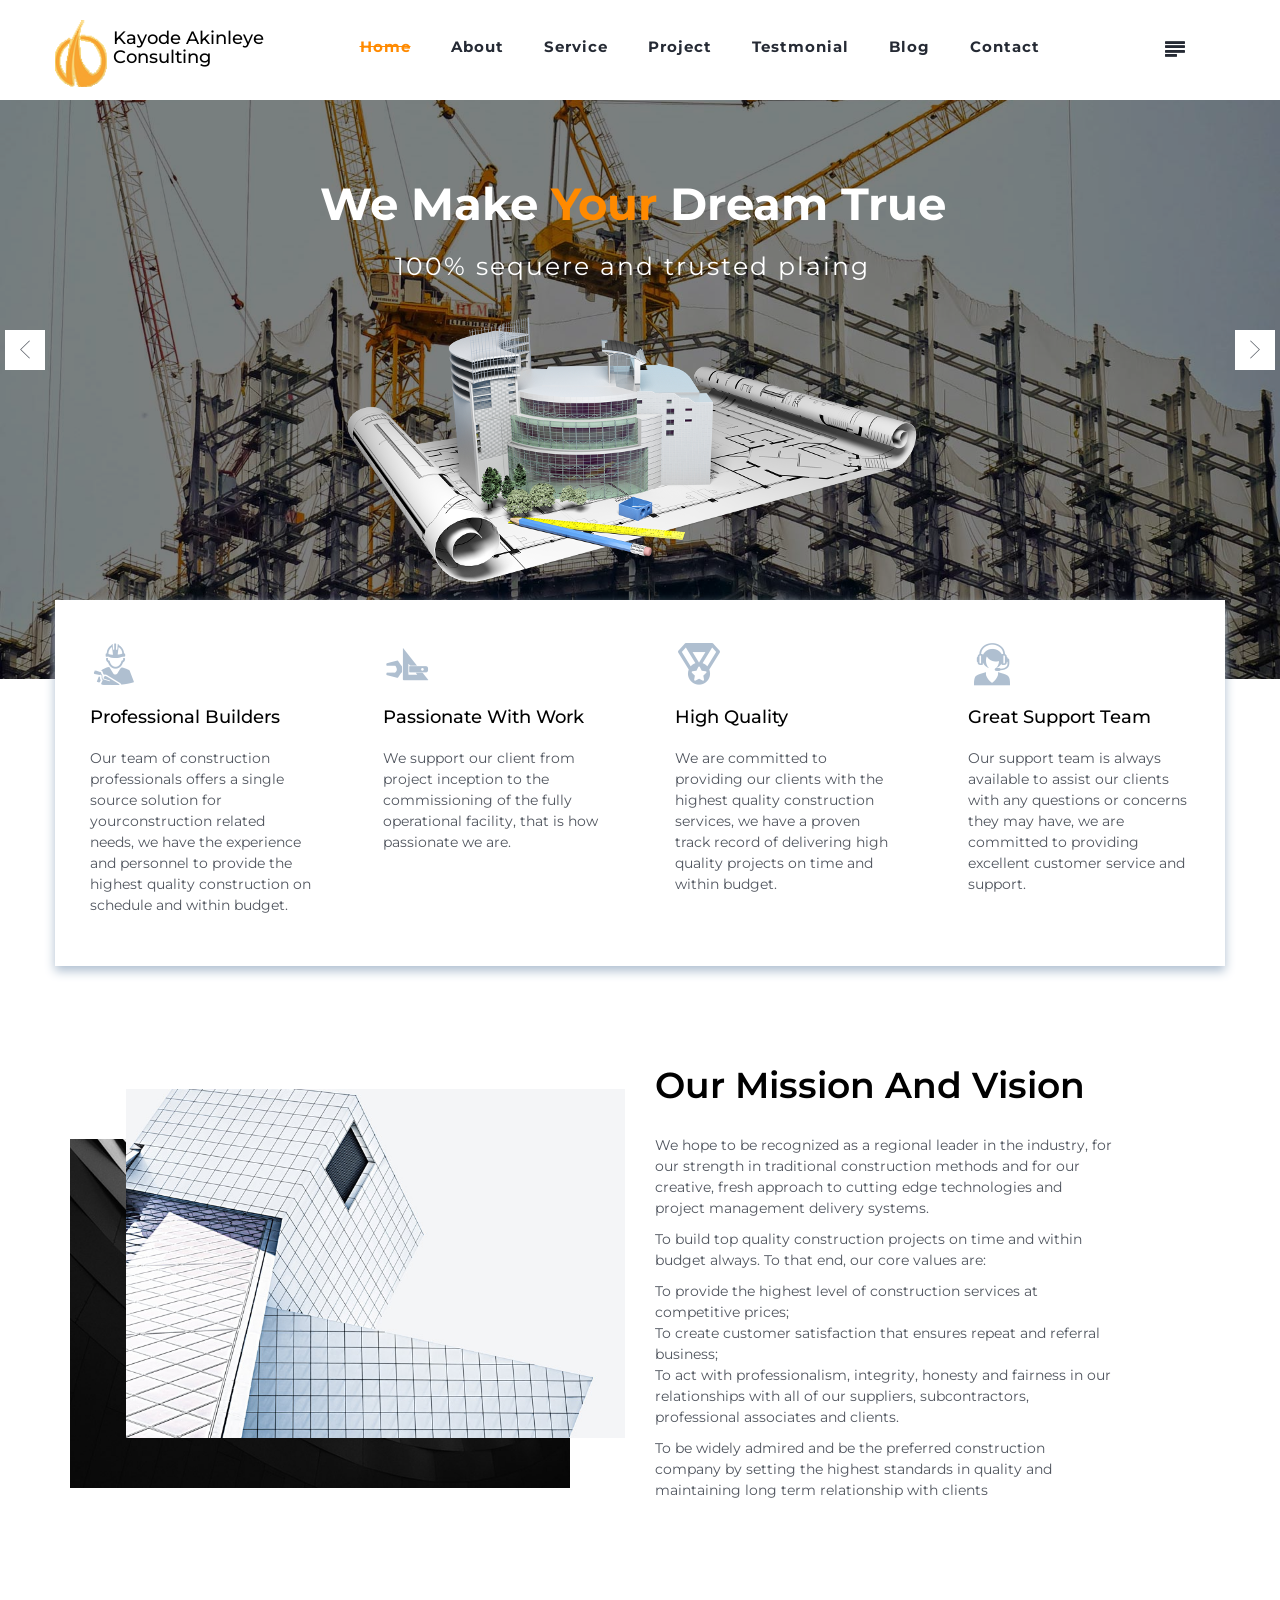
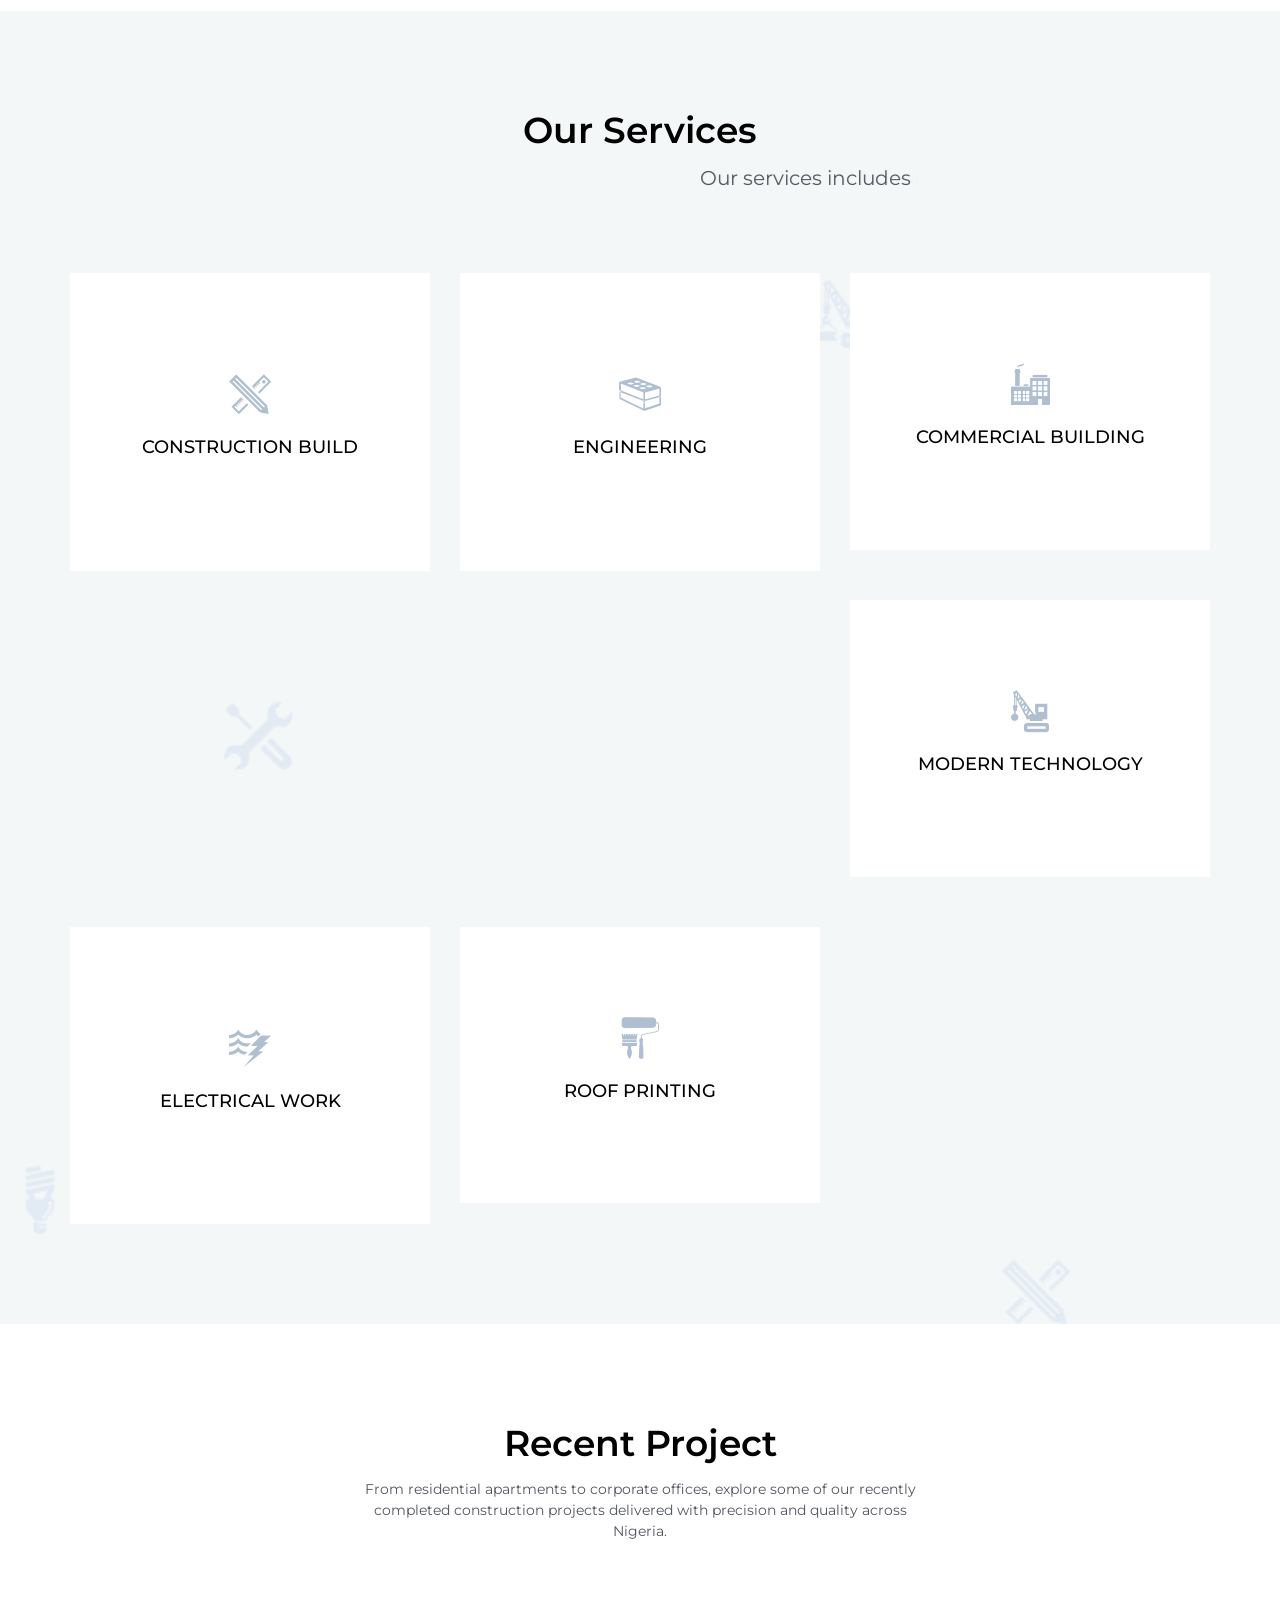
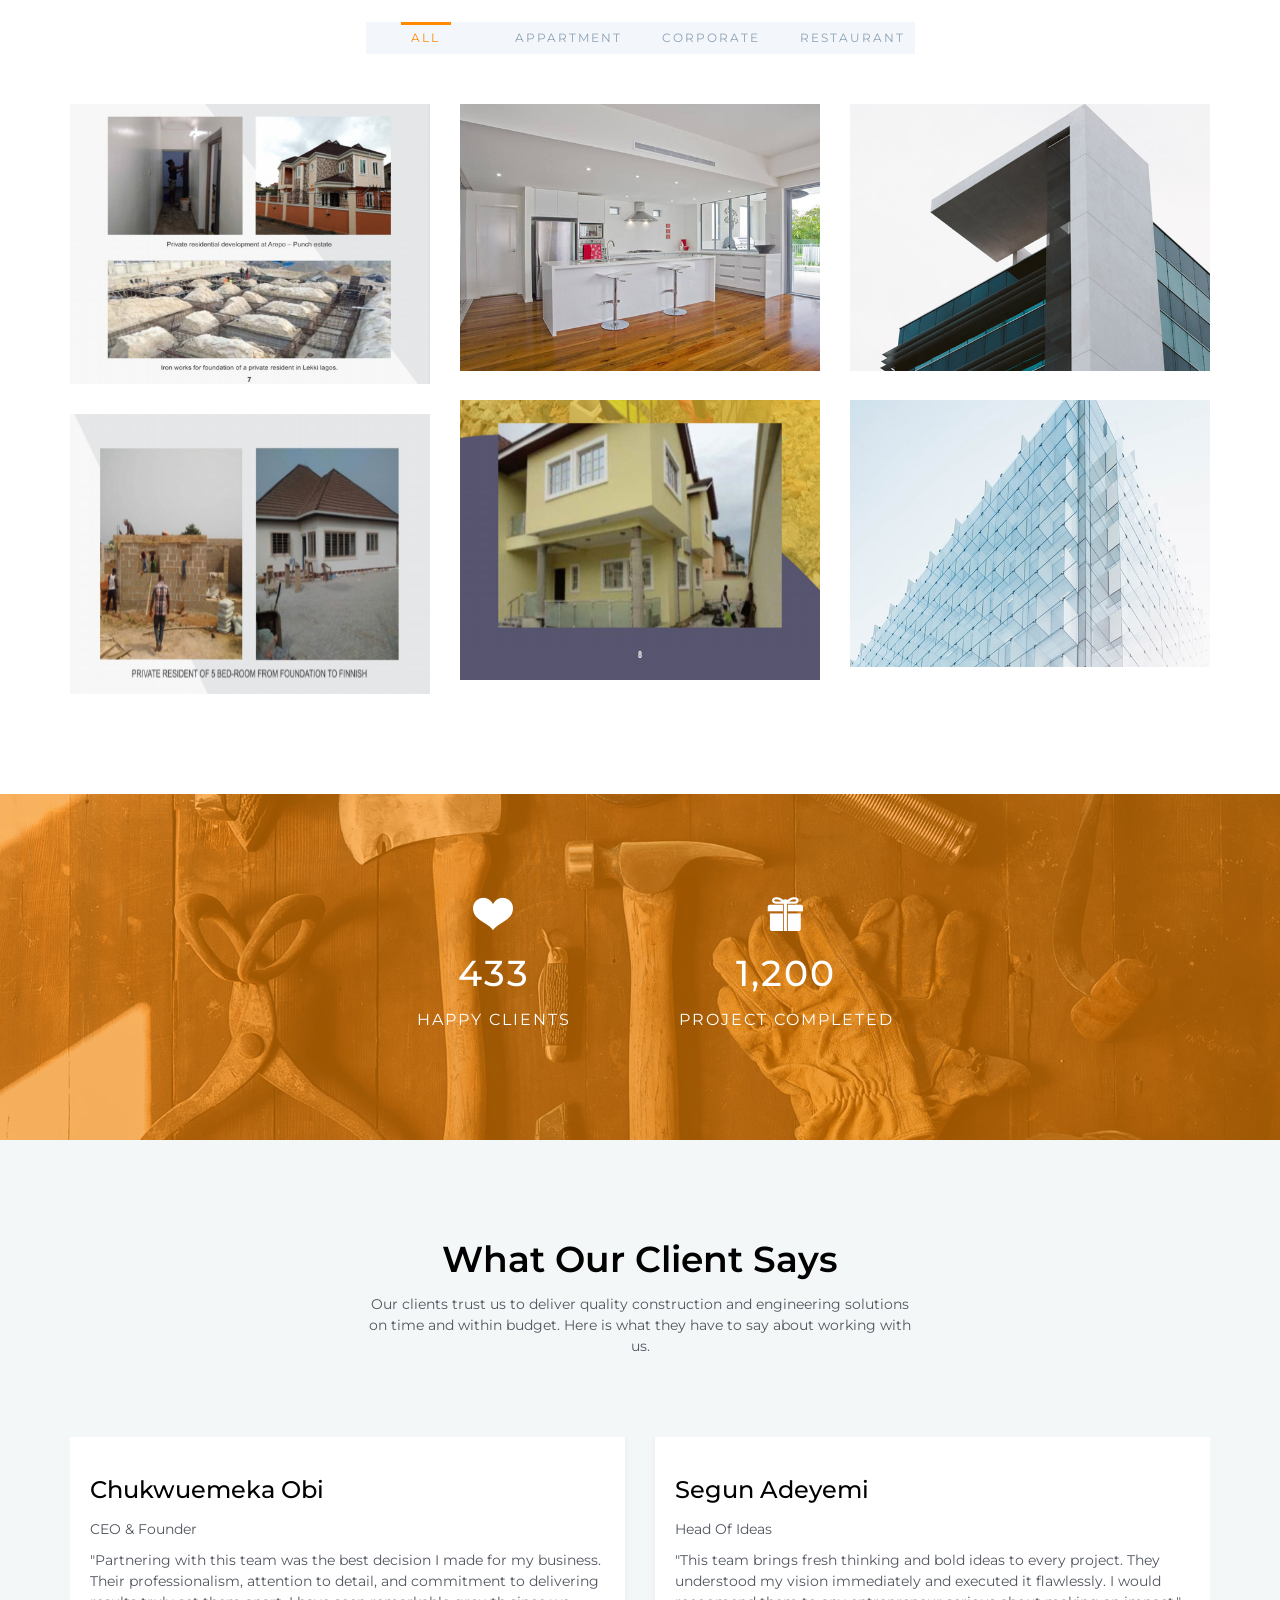
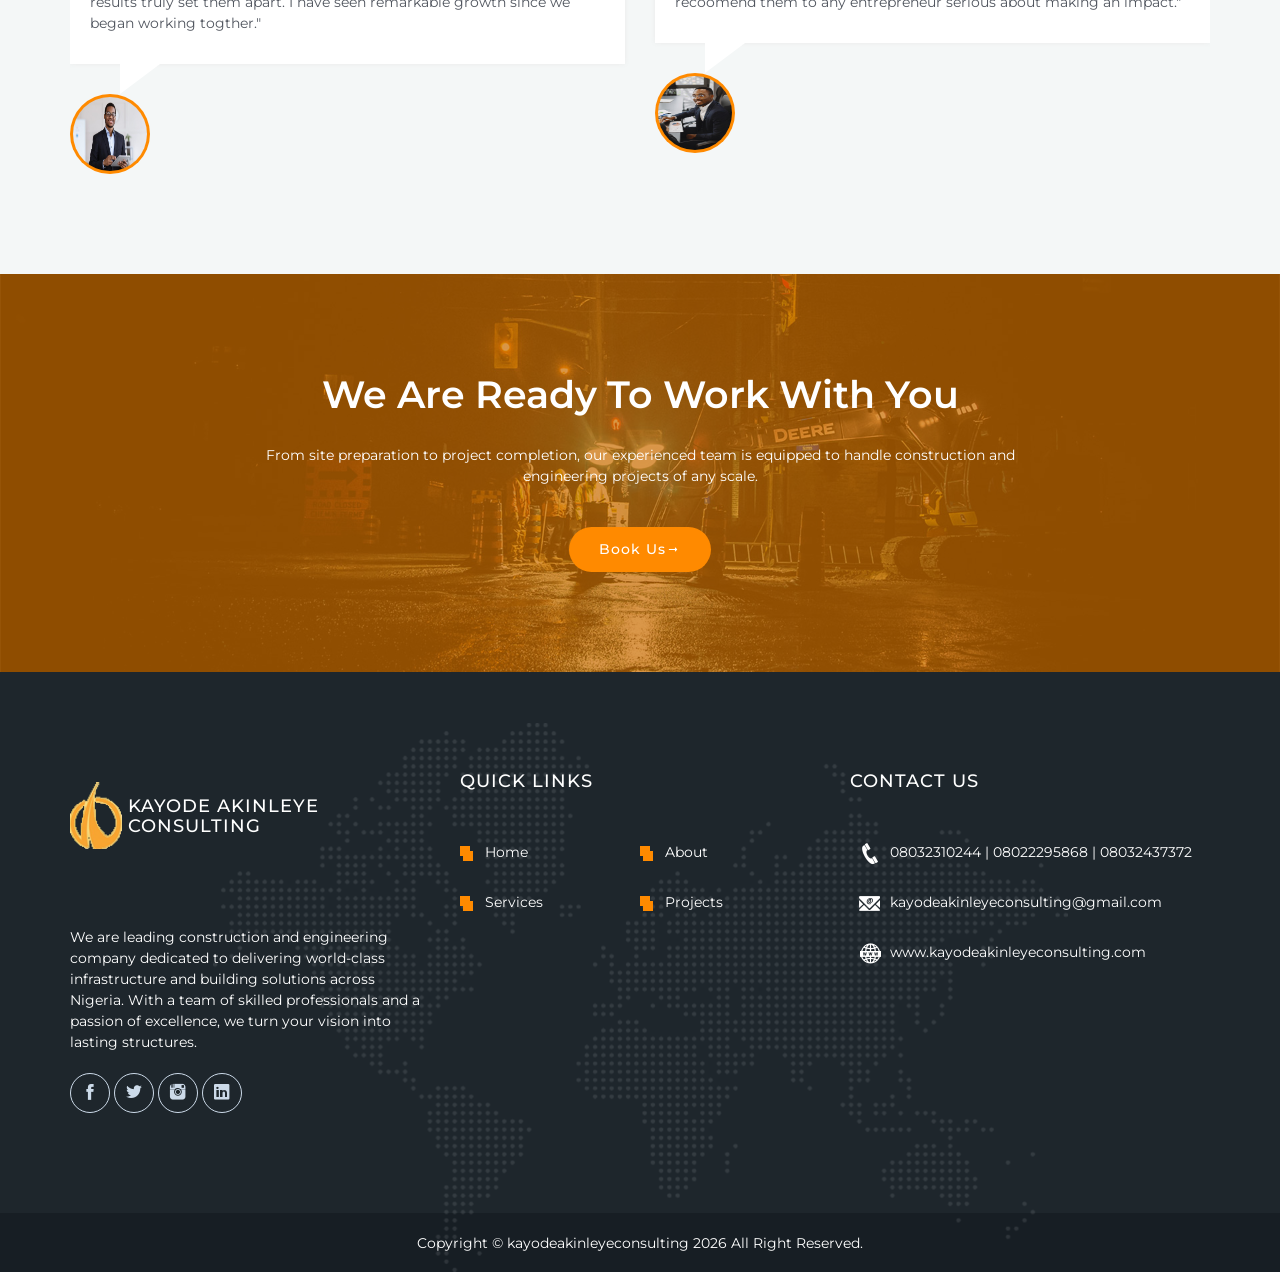
==== commit cdcb408c: "initial push" ====
--- a/index.html
+++ b/index.html
@@ -315,7 +315,9 @@
 						<div class="service-details">
 							<div class="service-icon"><i class="icofont icofont-bricks"></i></div>
 							<h3>Engineering</h3>
-							<p>Lorem ipsum dolor sit amet, consectetur adipisicing elit, sed do eiusmod tempor incid idunt ut labore et dolore magna.</p>
+							<p>Our team of certified engineers provides expert structural and 
+								civil engineering solutions, turning complex designs into sold,  reliable infrastructure.
+							</p>
 							<a href="#" class="read-more">Read More <i class="icofont icofont-long-arrow-right"></i></a>
 						</div>
 					</div>
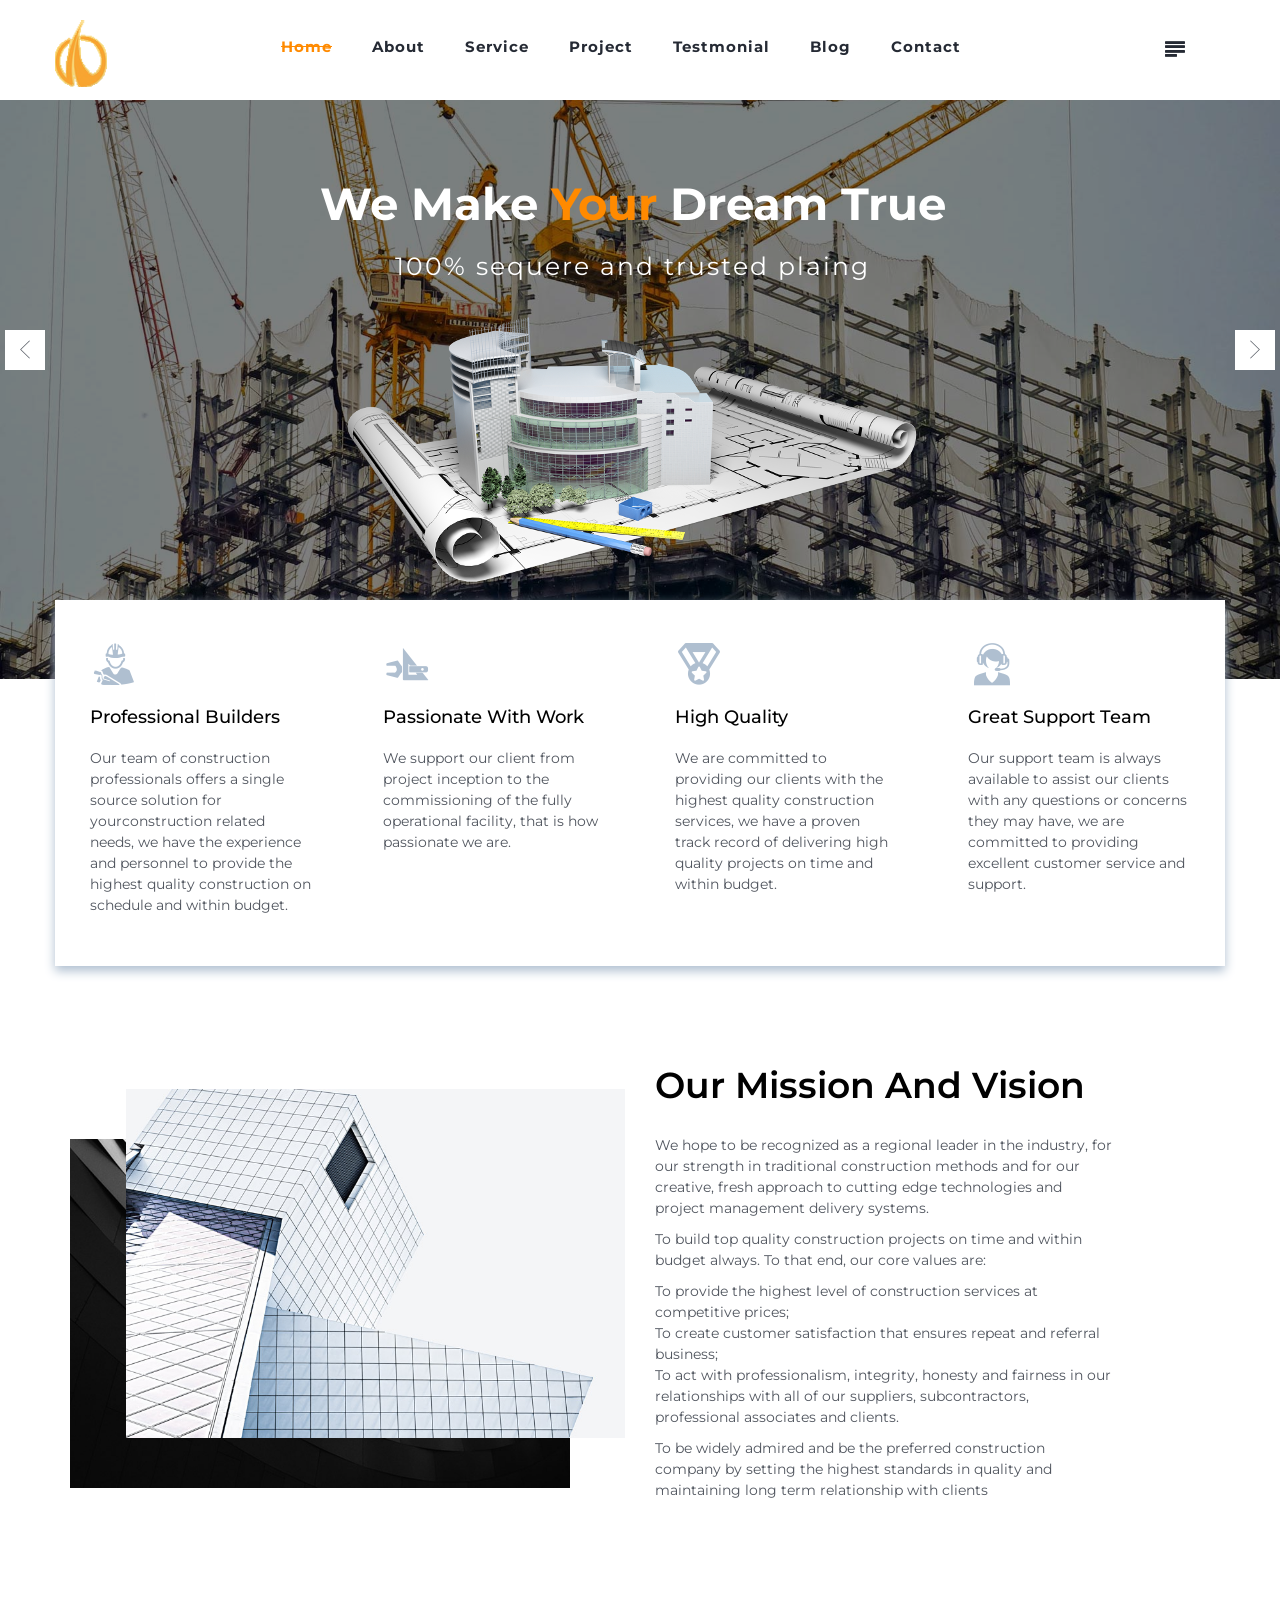
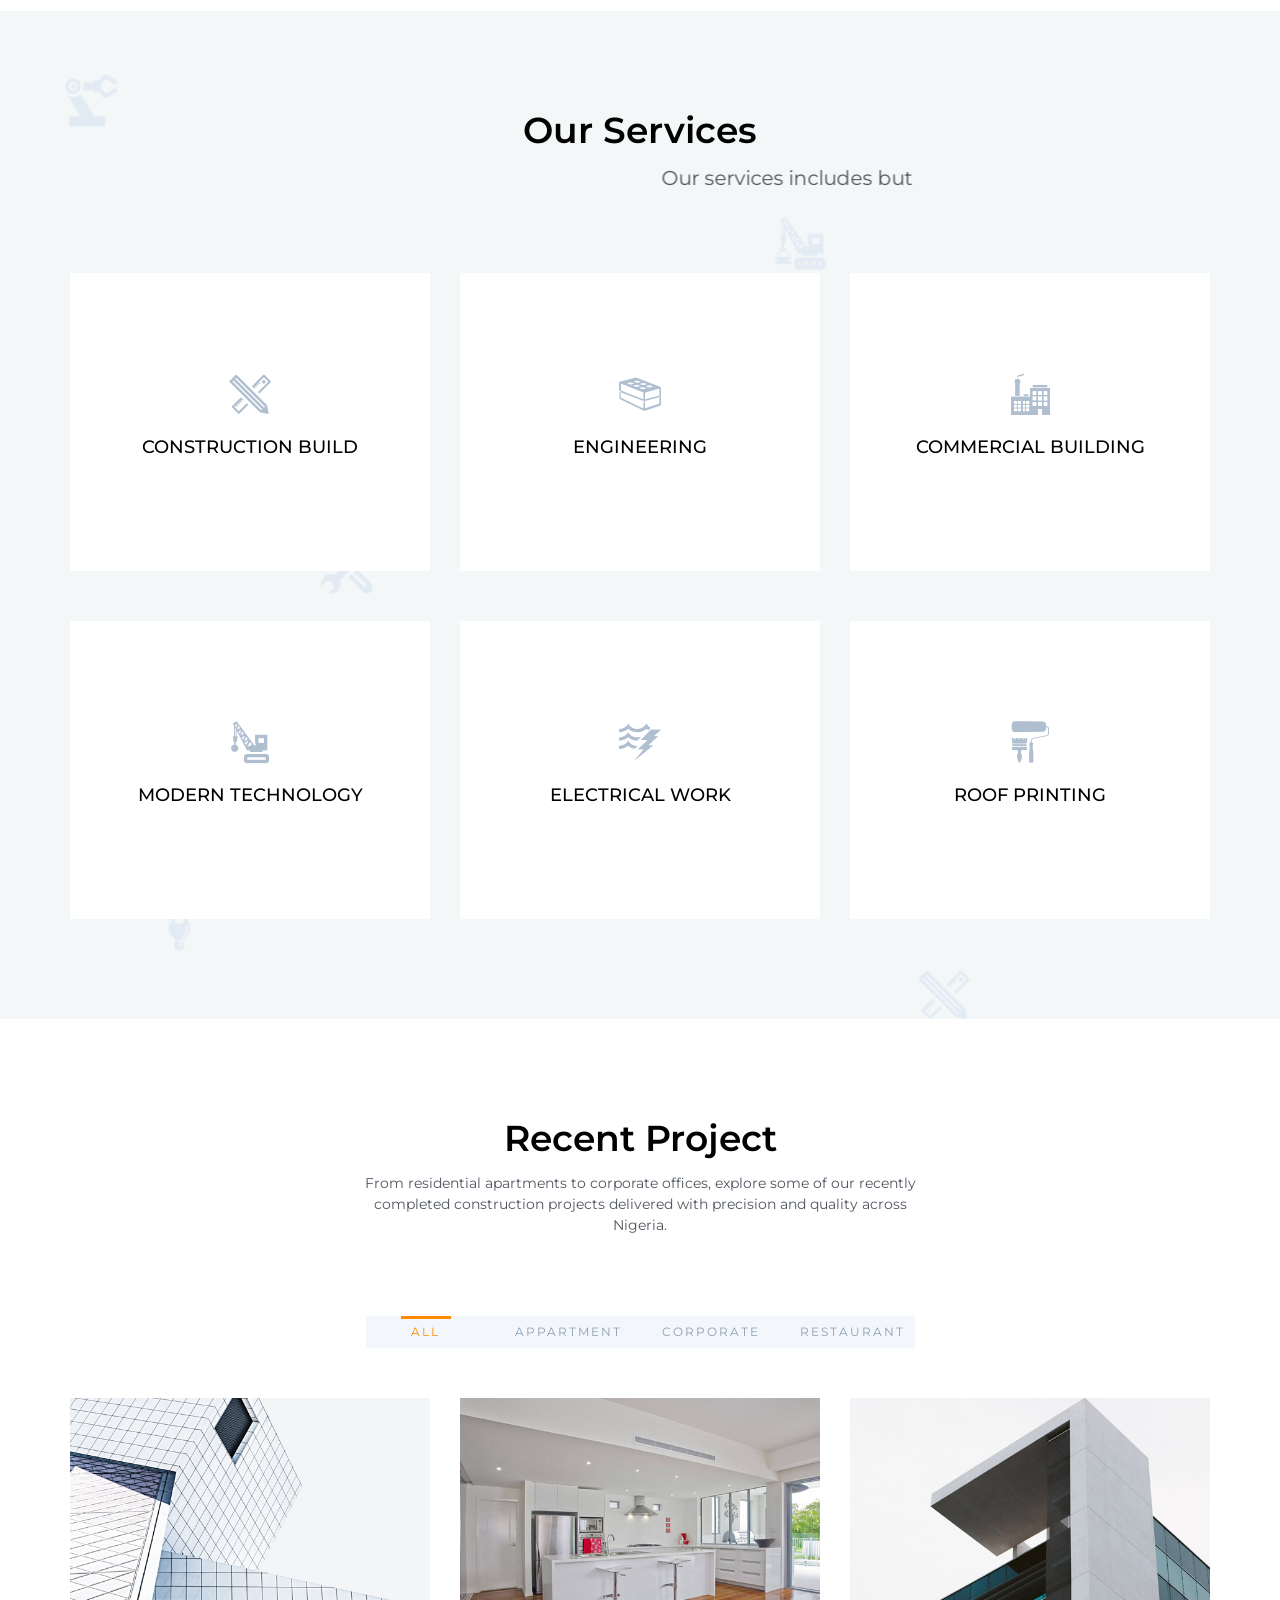
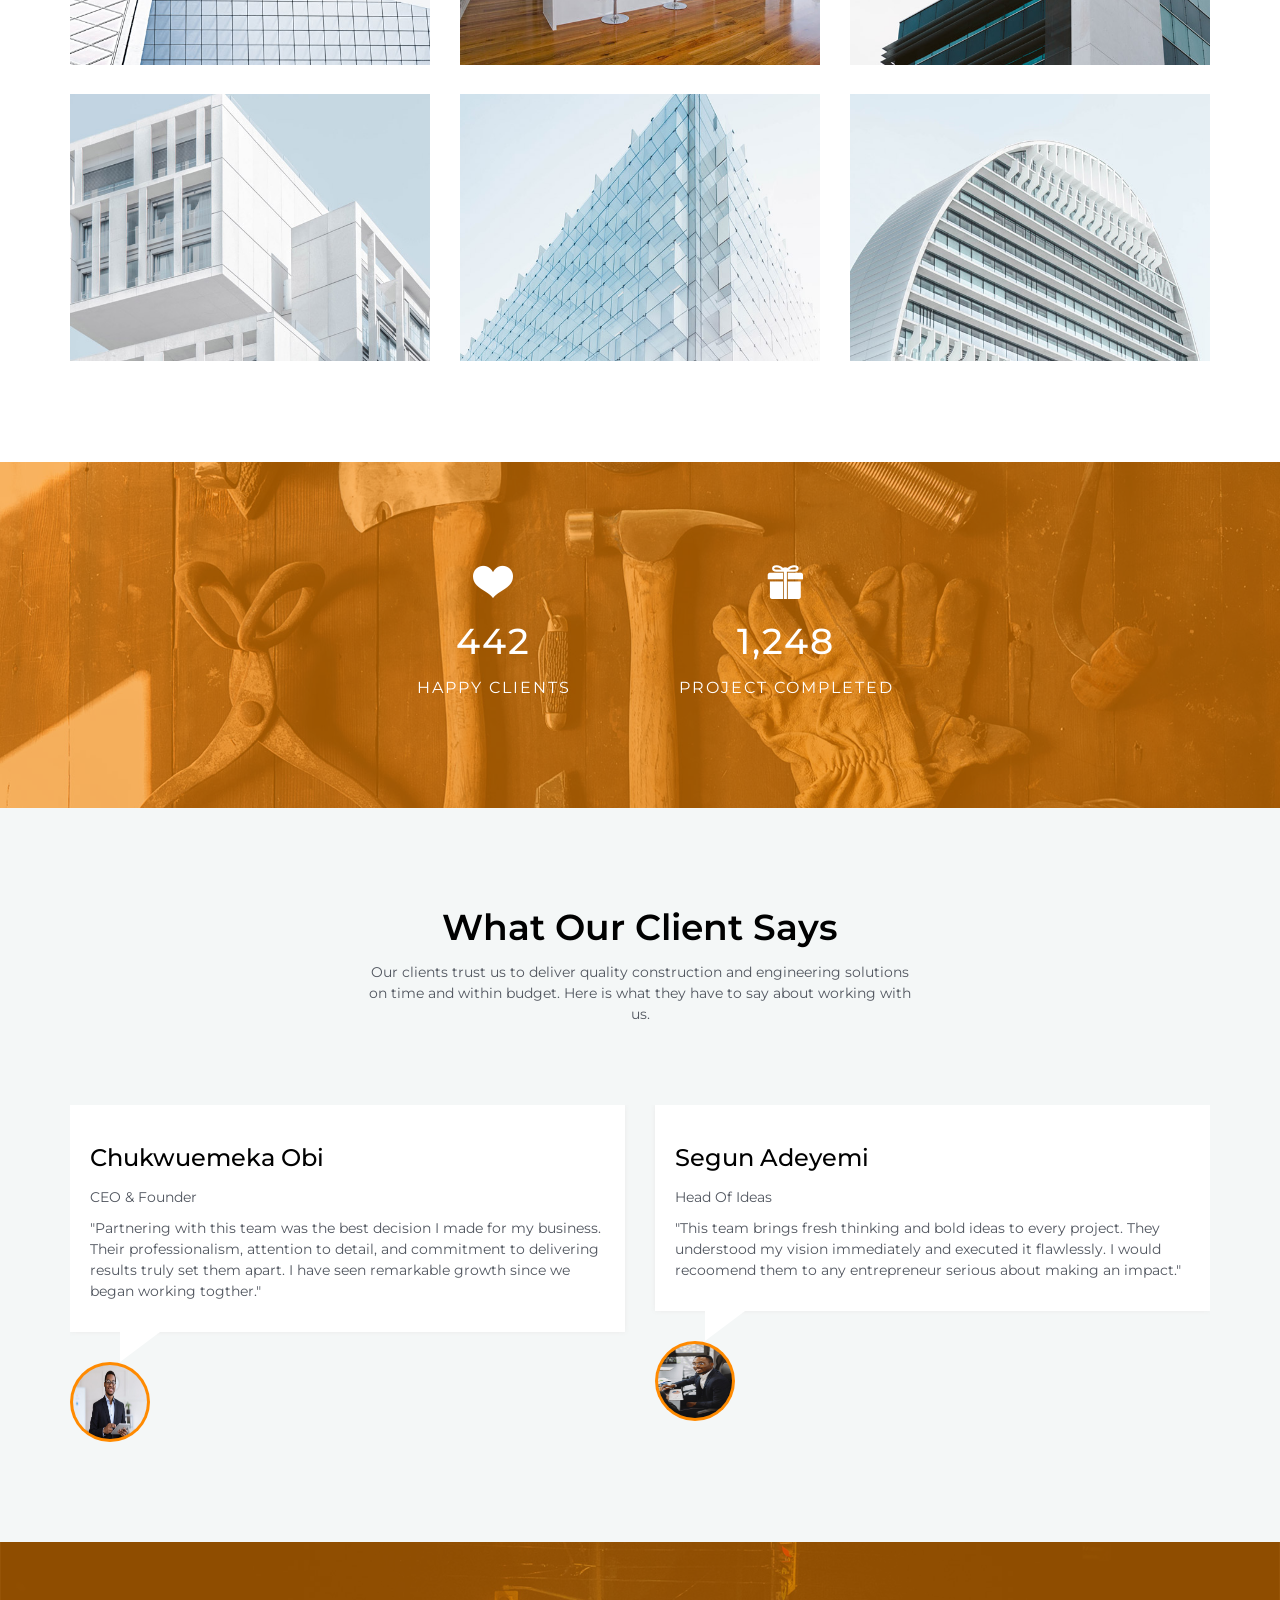
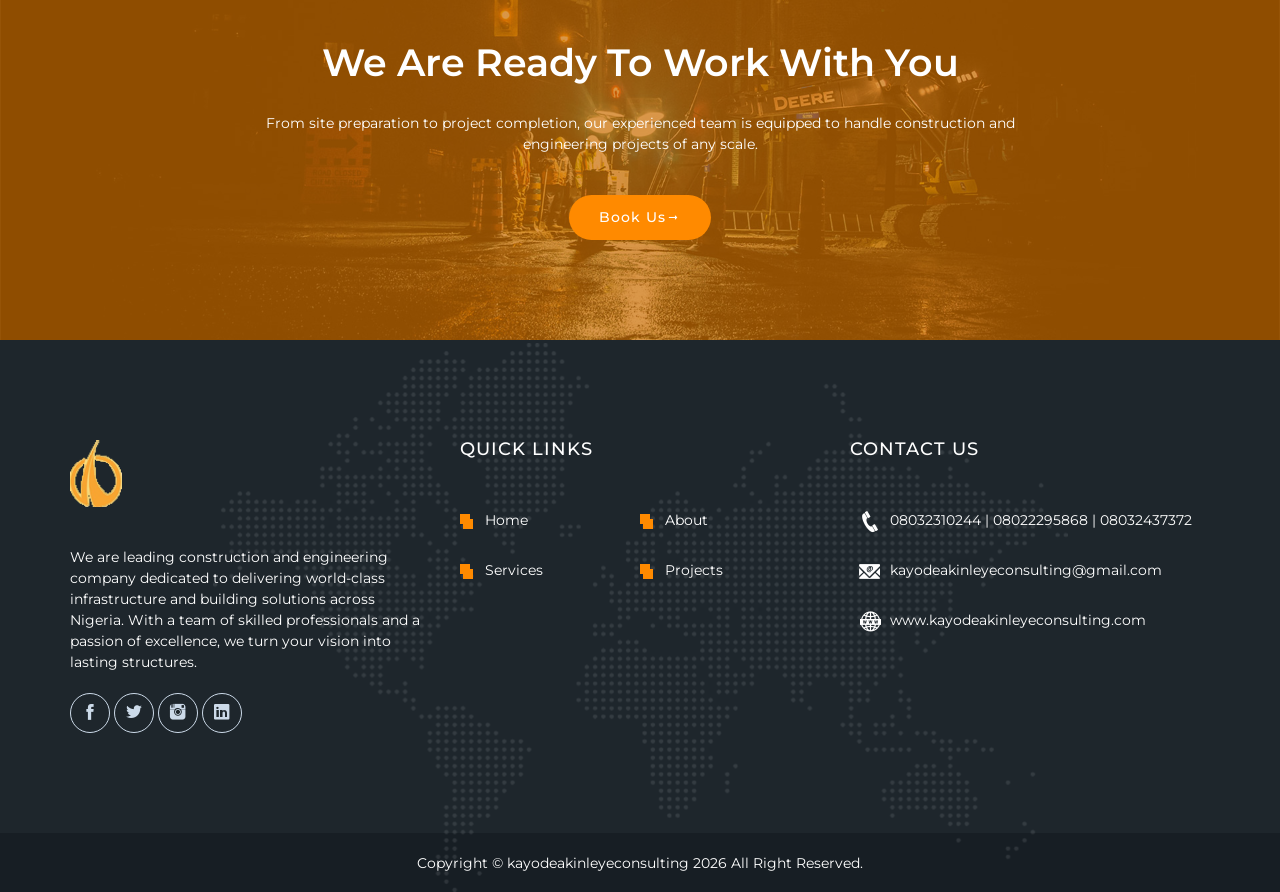
==== commit b013fa35: "re-updated service texts" ====
--- a/index.html
+++ b/index.html
@@ -1,16 +1,13 @@
 <!doctype html>
 <html class="no-js" lang="en">
-
 <head>
 	<!--====== USEFULL META ======-->
 	<meta charset="UTF-8">
 	<meta http-equiv="X-UA-Compatible" content="IE=edge">
 	<meta name="viewport" content="width=device-width, initial-scale=1">
-	<meta name="description" content="Kayode Akinleye Consulting is a construction management company with experience in the built environment. Our company is an
-integrated team of multi- talented and experienced personnel as we have provided various clients with
-reliable solutions even to their most complex construction challenges." />
-	<meta name="keywords" content="construction, landing, production, sass, building, development, company" />
-	<meta name="author" content="KayodeAkinleyeConsulting" />
+	<meta name="description" content="Build -  Construction Template Html5 Template" />
+	<meta name="keywords" content="construction, landing, production, sass" />
+	<meta name="author" content="BDEXPERT" />
 
 	<!--====== TITLE TAG ======-->
 	<title>Kayode Akinleye Consulting</title>
@@ -54,9 +51,8 @@
 	<!--PUSH MENU AREA-->
 	<div class="push-menu-and-content">
 		<div class="push-menu-close"><i class="icofont icofont-close"></i></div>
-		<div style="display: flex; gap:2px" class="push-menu-logo">
-			<a href="#home" class="navbar-brand"><img src="img/logo.png" alt=""></a>
-			<h4 style="margin-top: 25px; color: white;">Kayode Akinleye <br /> Consulting</h3>
+		<div class="push-menu-logo">
+			<a href="#home"><img src="img/logo.png" alt=""></a>
 		</div>
 		<div class="search-bar">
 			<form action="#" method="get">
@@ -73,17 +69,14 @@
 				<li><a href="#testmonial">testmonial <i class="icofont icofont-bubble-right"></i></a></li>
 				<!-- <li><a href="#team">team <i class="icofont icofont-bubble-right"></i></a></li> -->
 				<li><a href="#blog">blog <i class="icofont icofont-bubble-right"></i></a></li>
-				<li><a href="#contact-form-modal" class="contact-button" data-toggle="modal"
-						data-target="#contact-form-modal">Contact<i class="icofont icofont-bubble-right"></i></a></li>
+				<li><a href="#contact-form-modal" class="contact-button" data-toggle="modal" data-target="#contact-form-modal">Contact<i class="icofont icofont-bubble-right"></i></a></li>
 			</ul>
 		</div>
 		<div class="push-img-and-about-content">
 			<div class="about-autor">
-				<p>Kayode Akinleye Consulting is a construction management company with experience in the built
-					environment. Our company is an
-					integrated team of multi- talented and experienced personnel as we have provided various clients
-					with
-					reliable solutions even to their most complex construction challenges.</p>
+				<p>Kayode Akinleye Consulting is a construction management company with experience in the built environment. Our company is an
+integrated team of multi- talented and experienced personnel as we have provided various clients with
+reliable solutions even to their most complex construction challenges.</p>
 			</div>
 		</div>
 		<div class="social-bookmark">
@@ -108,17 +101,13 @@
 				<nav class="navbar">
 					<div class="container">
 						<div class="navbar-header">
-							<button class="collapsed navbar-toggle" type="button" data-toggle="collapse"
-								data-target=".bs-example-js-navbar-scrollspy">
-								<span class="sr-only">Toggle navigation</span>
-								<span class="icon-bar"></span>
-								<span class="icon-bar"></span>
-								<span class="icon-bar"></span>
-							</button>
-							<div style="display: flex; gap:6px">
-								<a href="#home" class="navbar-brand"><img src="img/logo.png" alt=""></a>
-								<h4 style="margin-top: 18.5px;">Kayode Akinleye <br /> Consulting</h3>
-							</div>
+							<button class="collapsed navbar-toggle" type="button" data-toggle="collapse" data-target=".bs-example-js-navbar-scrollspy">
+                                <span class="sr-only">Toggle navigation</span>
+                                <span class="icon-bar"></span>
+                                <span class="icon-bar"></span>
+                                <span class="icon-bar"></span>
+                            </button>
+							<a href="#home" class="navbar-brand"><img src="img/logo.png" alt=""></a>
 						</div>
 						<div class="collapse navbar-collapse bs-example-js-navbar-scrollspy text-center">
 							<div class="side-push-menu">
@@ -132,8 +121,7 @@
 								<li><a href="#testmonial">testmonial</a></li>
 								<!-- <li><a href="#team">team</a></li> -->
 								<li><a href="#blog">blog</a></li>
-								<li><a href="#contact-form-modal" class="contact-button" data-toggle="modal"
-										data-target="#contact-form-modal">Contact</a></li>
+								<li><a href="#contact-form-modal" class="contact-button" data-toggle="modal" data-target="#contact-form-modal">Contact</a></li>
 							</ul>
 						</div>
 					</div>
@@ -183,10 +171,8 @@
 						<div class="features-icon"><i class="icofont icofont-worker"></i></div>
 						<h3>Professional Builders</h3>
 						<p>
-							Our team of construction professionals offers a single source solution for yourconstruction
-							related needs,
-							we have the experience and personnel to provide the highest quality construction on schedule
-							and within budget.
+							Our team of construction professionals offers a single source solution for yourconstruction related needs, 
+							we have the experience and personnel to provide the highest quality construction on schedule and within budget.
 						</p>
 						<!-- <a href="#" class="read-more">Read More <i class="icofont icofont-long-arrow-right"></i></a> -->
 					</div>
@@ -196,8 +182,7 @@
 						<div class="features-icon"><i class="icofont icofont-tools-alt-1"></i></div>
 						<h3>Passionate with Work</h3>
 						<p>
-							We support our client from project inception to the commissioning of the fully operational
-							facility, that is how passionate we are.
+							We support our client from project inception to the commissioning of the fully operational facility, that is how passionate we are.
 						</p>
 						<!-- <a href="#" class="read-more">Read More <i class="icofont icofont-long-arrow-right"></i></a> -->
 					</div>
@@ -207,8 +192,7 @@
 						<div class="features-icon"><i class="icofont icofont-medal"></i></div>
 						<h3>High Quality</h3>
 						<p>
-							We are committed to providing our clients with the highest quality construction services, we
-							have a proven track record of delivering high quality projects on time and within budget.
+							We are committed to providing our clients with the highest quality construction services, we have a proven track record of delivering high quality projects on time and within budget.
 						</p>
 						<!-- <a href="#" class="read-more">Read More <i class="icofont icofont-long-arrow-right"></i></a> -->
 					</div>
@@ -218,8 +202,7 @@
 						<div class="features-icon"><i class="icofont icofont-live-support"></i></div>
 						<h3>Great Support Team</h3>
 						<p>
-							Our support team is always available to assist our clients with any questions or concerns
-							they may have, we are committed to providing excellent customer service and support.
+							Our support team is always available to assist our clients with any questions or concerns they may have, we are committed to providing excellent customer service and support.
 						</p>
 						<!-- <a href="#" class="read-more">Read More <i class="icofont icofont-long-arrow-right"></i></a> -->
 					</div>
@@ -242,27 +225,21 @@
 					<div class="about-content wow fadeInRight">
 						<h2>Our Mission and Vision</h2>
 						<p>
-							We hope to be recognized as a regional leader in the industry, for our strength in
-							traditional construction
-							methods and for our creative, fresh approach to cutting edge technologies and project
-							management
-							delivery systems.
+							We hope to be recognized as a regional leader in the industry, for our strength in traditional construction
+methods and for our creative, fresh approach to cutting edge technologies and project management
+delivery systems.
 						</p>
-						<p>To build top quality construction projects on time and within budget always. To that end, our
-							core
-							values are:
-						<ul>
-							<li>To provide the highest level of construction services at competitive prices;</li>
-							<li>To create customer satisfaction that ensures repeat and referral business;</li>
-							<li>To act with professionalism, integrity, honesty and fairness in our relationships with
-								all of our
-								suppliers, subcontractors, professional associates and clients.</li>
-						</ul>
-						</p>
+						<p>To build top quality construction projects on time and within budget always. To that end, our core
+values are:
+<ul>
+	<li>To provide the highest level of construction services at competitive prices;</li>
+	<li>To create customer satisfaction that ensures repeat and referral business;</li>
+	<li>To act with professionalism, integrity, honesty and fairness in our relationships with all of our
+suppliers, subcontractors, professional associates and clients.</li>
+</ul></p>
 						<!-- <a href="#" class="read-more">Read More</a> -->
-						<p>To be widely admired and be the preferred construction company by setting the highest
-							standards in
-							quality and maintaining long term relationship with clients</p>
+						 <p>To be widely admired and be the preferred construction company by setting the highest standards in
+quality and maintaining long term relationship with clients</p>
 					</div>
 				</div>
 			</div>
@@ -278,16 +255,7 @@
 				<div class="col-md-6 col-lg-6 col-md-offset-3 col-lg-offset-3 col-sm-12 col-xs-12">
 					<div class="area-title text-center  wow fadeIn" style="font-size: 20px; width: 100%;">
 						<h2>Our Services</h2>
-						<Marquee style='width: 100%; font-size: 20px;'>Our services includes but not limited to <b
-								style="font-size:25px;">Engineering, Procurement, Installation, Project Planning,
-								Engineering and Management, Turnaround Maintenance/Construction of Oil and Gas
-								Facilities, Flow Stations, Gas Compression Plants, Water Injection Plants, Chemical and
-								Petrochemical Plants, Refineries, Pipelines, Flow lines etc. both onshore and offshore,
-								Instrumentation, Mechanical and Anti- Corrosion Services including Electrical
-								Construction works as well as Facilities Maintenance, Fire & Gas Detection and
-								Protection System, Electrification System, Building Construction, Road construction,
-								construction of buildings, schools, Estates for residential and commercial purposes.</b>
-						</Marquee>
+						<Marquee style='width: 100%; font-size: 20px;'>Our services includes but not limited to <b style="font-size:25px;">Engineering, Procurement, Installation, Project Planning, Engineering and Management, Turnaround Maintenance/Construction of Oil and Gas Facilities, Flow Stations, Gas Compression Plants, Water Injection Plants, Chemical and Petrochemical Plants, Refineries, Pipelines, Flow lines etc. both onshore and offshore, Instrumentation, Mechanical and Anti- Corrosion Services including Electrical Construction works as well as Facilities Maintenance, Fire & Gas Detection and Protection System, Electrification System, Building Construction, Road construction, construction of buildings, schools, Estates for residential and commercial purposes.</b></Marquee>
 					</div>
 				</div>
 			</div>
@@ -331,7 +299,8 @@
 						<div class="service-details">
 							<div class="service-icon"><i class="icofont icofont-industries-alt-4"></i></div>
 							<h3>Commercial Building</h3>
-							<p>Lorem ipsum dolor sit amet, consectetur adipisicing elit, sed do eiusmod tempor incid idunt ut labore et dolore magna.</p>
+							<!-- <p>We specialize in constructing commercial facilities including office complexes, shopping centers, and business premises built to international standards.</p> -->
+							 <p>We specialize in constructing commercial facilities including office complexes, shopping centers, and business premises built to international standards.</p>
 							<a href="#" class="read-more">Read More <i class="icofont icofont-long-arrow-right"></i></a>
 						</div>
 					</div>
@@ -345,7 +314,8 @@
 						<div class="service-details">
 							<div class="service-icon"><i class="icofont icofont-vehicle-wrecking"></i></div>
 							<h3>Modern Technology</h3>
-							<p>Lorem ipsum dolor sit amet, consectetur adipisicing elit, sed do eiusmod tempor incid idunt ut labore et dolore magna.</p>
+							<!-- <p>We embrace the latest construction technology and equiptment to impprove efficiency, reduce cost, and deliver projects faster without compromising quality.</p> -->
+							 <p>We embrace the latest construction technology and equiptment to impprove efficiency, reduce cost, and deliver projects faster without compromising quality.</p> 
 							<a href="#" class="read-more">Read More <i class="icofont icofont-long-arrow-right"></i></a>
 						</div>
 					</div>
@@ -373,7 +343,7 @@
 						<div class="service-details">
 							<div class="service-icon"><i class="icofont icofont-paint-brush"></i></div>
 							<h3>Roof Printing</h3>
-							<p>Lorem ipsum dolor sit amet, consectetur adipisicing elit, sed do eiusmod tempor incid idunt ut labore et dolore magna.</p>
+							<p>We provide expert roofing solutions using durable materials and modern techniques to protect your building from the elements for years to come.</p>
 							<a href="#" class="read-more">Read More <i class="icofont icofont-long-arrow-right"></i></a>
 						</div>
 					</div>
@@ -390,10 +360,9 @@
 				<div class="col-md-6 col-lg-6 col-md-offset-3 col-lg-offset-3 col-sm-12 col-xs-12">
 					<div class="area-title text-center wow fadeIn">
 						<h2>Recent Project</h2>
-						<p>From residential apartments to corporate offices, explore some
-							of our recently completed construction projects delivered with precision and quality across
-							Nigeria.
-
+						<p>From residential apartments to corporate offices, explore some 
+							of our recently completed construction projects delivered with precision and quality across Nigeria.
+				
 						</p>
 					</div>
 				</div>
@@ -414,15 +383,14 @@
 				<div class="single-project col-md-4 col-lg-4 col-sm-6 col-xs-12 corporate">
 					<div class="single-project-details">
 						<div class="project-img">
-							<img src="img/Kayode Akinleye Consulting.pdf - WPS Office 3_12_2026 4_25_50 PM.png" alt="" style="height: 280px;">
+							<img src="img/project/project_1.jpg" alt="">
 						</div>
 						<div class="project-details">
 							<div class="project-view-details">
 								<a href="#"><i class="icofont icofont-link"></i></a>
-								<a class="project-big-thumb" href="img/Kayode Akinleye Consulting.pdf - WPS Office 3_12_2026 4_25_50 PM.png"
-									data-effect="mfp-zoom-in"><i class="icofont icofont-expand"></i></a>
-							</div>
-							<h4>Residential Development</h4>
+								<a class="project-big-thumb" href="img/project/project_1.jpg" data-effect="mfp-zoom-in"><i class="icofont icofont-expand"></i></a>
+							</div>
+							<h4>Modern Glass Tower</h4>
 							<h5>Business / Corporate</h5>
 						</div>
 					</div>
@@ -435,8 +403,7 @@
 						<div class="project-details">
 							<div class="project-view-details">
 								<a href="#"><i class="icofont icofont-link"></i></a>
-								<a class="project-big-thumb" href="img/project/project_2.jpg"
-									data-effect="mfp-zoom-in"><i class="icofont icofont-expand"></i></a>
+								<a class="project-big-thumb" href="img/project/project_2.jpg" data-effect="mfp-zoom-in"><i class="icofont icofont-expand"></i></a>
 							</div>
 							<h4>Luxury Apartment Interior</h4>
 							<h5>Apartment</h5>
@@ -451,8 +418,7 @@
 						<div class="project-details">
 							<div class="project-view-details">
 								<a href="#"><i class="icofont icofont-link"></i></a>
-								<a class="project-big-thumb" href="img/project/project_3.jpg"
-									data-effect="mfp-zoom-in"><i class="icofont icofont-expand"></i></a>
+								<a class="project-big-thumb" href="img/project/project_3.jpg" data-effect="mfp-zoom-in"><i class="icofont icofont-expand"></i></a>
 							</div>
 							<h4>Corporate Building</h4>
 							<h5>Business / Corporate</h5>
@@ -462,13 +428,12 @@
 				<div class="single-project col-md-4 col-lg-4 col-sm-6 col-xs-12 appartment">
 					<div class="single-project-details">
 						<div class="project-img">
-							<img src="img/Kayode Akinleye Consulting.pdf - WPS Office 3_12_2026 4_25_11 PM.png" alt="" style="height: 280px;">
+							<img src="img/project/project_4.jpg" alt="">
 						</div>
 						<div class="project-details">
 							<div class="project-view-details">
 								<a href="#"><i class="icofont icofont-link"></i></a>
-								<a class="project-big-thumb" href="img/Kayode Akinleye Consulting.pdf - WPS Office 3_12_2026 4_25_11 PM.png"
-									data-effect="mfp-zoom-in"><i class="icofont icofont-expand"></i></a>
+								<a class="project-big-thumb" href="img/project/project_4.jpg" data-effect="mfp-zoom-in"><i class="icofont icofont-expand"></i></a>
 							</div>
 							<h4>Multi-Storey Office Complex</h4>
 							<h5>Corporate</h5>
@@ -483,8 +448,7 @@
 						<div class="project-details">
 							<div class="project-view-details">
 								<a href="#"><i class="icofont icofont-link"></i></a>
-								<a class="project-big-thumb" href="img/project/project_5.jpg"
-									data-effect="mfp-zoom-in"><i class="icofont icofont-expand"></i></a>
+								<a class="project-big-thumb" href="img/project/project_5.jpg" data-effect="mfp-zoom-in"><i class="icofont icofont-expand"></i></a>
 							</div>
 							<h4>High-Rise Commercial Tower</h4>
 							<h5>Corporate</h5>
@@ -494,15 +458,14 @@
 				<div class="single-project col-md-4 col-lg-4 col-sm-6 col-xs-12 restaurant appartment">
 					<div class="single-project-details">
 						<div class="project-img">
-							<img src="img/Kayode Akinleye Consulting.pdf - WPS Office 3_12_2026 4_25_38 PM.png" alt="" style="height: 280px;">
+							<img src="img/project/project_6.jpg" alt="">
 						</div>
 						<div class="project-details">
 							<div class="project-view-details">
 								<a href="#"><i class="icofont icofont-link"></i></a>
-								<a class="project-big-thumb" href="img/Kayode Akinleye Consulting.pdf - WPS Office 3_12_2026 4_25_38 PM.png"
-									data-effect="mfp-zoom-in"><i class="icofont icofont-expand"></i></a>
-							</div>
-							<h4>Curved Architectural Foundation</h4>
+								<a class="project-big-thumb" href="img/project/project_6.jpg" data-effect="mfp-zoom-in"><i class="icofont icofont-expand"></i></a>
+							</div>
+							<h4>Curved Architectural Plaza</h4>
 							<h5>Corporate</h5>
 						</div>
 					</div>
@@ -543,9 +506,9 @@
 						<div class="fact-icon"><i class="icofont icofont-medal"></i></div>
 						<h3 class="counter">12</h3>
 						<p>Awards Win</p> -->
-				</div>
-			</div>
-		</div>
+					</div>
+				</div>
+			</div>
 		</div>
 	</section>
 	<!--FUN FACT AREA END-->
@@ -572,8 +535,8 @@
 									<h3>Chukwuemeka Obi</h3>
 									<p>CEO &amp; Founder</p>
 								</div>
-								<p>"Partnering with this team was the best decision I made
-									for my business. Their professionalism, attention to detail, and
+								<p>"Partnering with this team was the best decision I made 
+									for my business. Their professionalism, attention to detail, and 
 									commitment to delivering results truly set them apart. I have seen
 									remarkable growth since we began working togther."
 								</p>
@@ -603,8 +566,7 @@
 									<h3>Lucky Manus</h3>
 									<p>CEO &amp; Developer</p>
 								</div>
-								<p>Lorem ipsum dolor sit amet, consectetur adipisicing elit, sed do eiusmod tempor
-									incididunt ut labore et dolore magna aliqua. Ut enim ad minim</p>
+								<p>Lorem ipsum dolor sit amet, consectetur adipisicing elit, sed do eiusmod tempor incididunt ut labore et dolore magna aliqua. Ut enim ad minim</p>
 							</div>
 							<div class="member-image">
 								<img src="img/testmonial/client_1.png" alt="">
@@ -768,11 +730,8 @@
 				<div class="col-md-8 col-lg-8 col-md-offset-2 col-lg-offset-2 col-sm-12 col-xs-12">
 					<div class="quote-content text-center wow fadeIn">
 						<h2>We are ready to work with you</h2>
-						<p>From site preparation to project completion, our experienced team is equipped to handle
-							construction and engineering projects of any scale.</p>
-						<a href="mailto:kayodeakinleyeconsulting@gmail.com" class="contact-quate-button"
-							data-toggle="modal" data-target="#contact-form-modal">Book Us<i
-								class="icofont icofont-long-arrow-right"></i></a>
+						<p>From site preparation to project completion, our experienced team is equipped to handle construction and engineering projects of any scale.</p>
+						<a href="mailto:kayodeakinleyeconsulting@gmail.com" class="contact-quate-button" data-toggle="modal" data-target="#contact-form-modal">Book Us<i class="icofont icofont-long-arrow-right"></i></a>
 					</div>
 				</div>
 			</div>
@@ -792,42 +751,34 @@
 							<div class="modal-dialog" role="document">
 								<div class="modal-content">
 									<div class="modal-header">
-										<button type="button" class="close" data-dismiss="modal"
-											aria-label="Close"><span aria-hidden="true">&times;</span></button>
+										<button type="button" class="close" data-dismiss="modal" aria-label="Close"><span aria-hidden="true">&times;</span></button>
 										<h4 class="modal-title">Write Your Messge Here</h4>
 									</div>
 									<div class="modal-body">
 										<div class="contact-form">
-											<form action="https://quomodosoft.com/html/build/process.php"
-												id="contact-form" method="post">
+											<form action="https://quomodosoft.com/html/build/process.php" id="contact-form" method="post">
 												<div class="form-group" id="name-field">
 													<div class="form-input">
-														<input type="text" class="form-control" id="form-name"
-															name="form-name" placeholder="Name.." required>
+														<input type="text" class="form-control" id="form-name" name="form-name" placeholder="Name.." required>
 													</div>
 												</div>
 												<div class="form-group" id="email-field">
 													<div class="form-input">
-														<input type="email" class="form-control" id="form-email"
-															name="form-email" placeholder="Email.." required>
+														<input type="email" class="form-control" id="form-email" name="form-email" placeholder="Email.." required>
 													</div>
 												</div>
 												<div class="form-group" id="phone-field">
 													<div class="form-input">
-														<input type="text" class="form-control" id="form-phone"
-															name="form-phone" placeholder="Phone..">
+														<input type="text" class="form-control" id="form-phone" name="form-phone" placeholder="Phone..">
 													</div>
 												</div>
 												<div class="form-group" id="message-field">
 													<div class="form-input">
-														<textarea class="form-control" rows="6" id="form-message"
-															name="form-message" placeholder="Your Message Here..."
-															required></textarea>
+														<textarea class="form-control" rows="6" id="form-message" name="form-message" placeholder="Your Message Here..." required></textarea>
 													</div>
 												</div>
 												<div class="form-group">
-													<button type="submit">Send Message <i
-															class="icofont icofont-paper-plane"></i></button>
+													<button type="submit">Send Message <i class="icofont icofont-paper-plane"></i></button>
 												</div>
 											</form>
 										</div>
@@ -845,14 +796,10 @@
 				<div class="row">
 					<div class="col-md-4 col-lg-4 col-sm-12 col-xs-12">
 						<div class="single-footer-widget fotter-logo-and-content wow fadeIn">
-							<div style="display: flex; gap:6px" class="footer-logo">
-								<a href="#home" class="navbar-brand"><img src="img/logo.png" alt=""></a>
-								<h4 style="margin-top: 25px;">Kayode Akinleye <br /> Consulting</h3>
-							</div>
-							<p> We are leading construction and engineering company dedicated to delivering world-class
-								infrastructure and building solutions across Nigeria. With a team of skilled
-								professionals and a passion of excellence, we turn your vision into lasting structures.
-							</p>
+							<div class="footer-logo">
+								<a href="index-2.html"><img src="img/logo.png" alt=""></a>
+							</div>
+							<p> We are leading construction and engineering company dedicated to delivering world-class infrastructure and building solutions across Nigeria. With a team of skilled professionals and a passion of excellence, we turn your vision into lasting structures. </p>
 							<ul class="social-bookmark">
 								<li><a href="#"><i class="icofont icofont-social-facebook"></i></a></li>
 								<li><a href="#"><i class="icofont icofont-social-twitter"></i></a></li>
@@ -886,11 +833,7 @@
 								</li>
 								<li>
 									<div class="f_contact_icon"><i class="icofont icofont-email"></i></div>
-									<p><a
-											href="https://quomodosoft.com/cdn-cgi/l/email-protection#a1ccc4c9c4c5c8c5c3e1c6ccc0c8cd8fc2cecc"><span
-												class="__cf_email__"
-												data-cfemail="87eee9e1e8c7fef2f5f4eae6f5f3a9e4e8ea">kayodeakinleyeconsulting@gmail.com</span></a>
-									</p>
+									<p><a href="https://quomodosoft.com/cdn-cgi/l/email-protection#a1ccc4c9c4c5c8c5c3e1c6ccc0c8cd8fc2cecc"><span class="__cf_email__" data-cfemail="87eee9e1e8c7fef2f5f4eae6f5f3a9e4e8ea">kayodeakinleyeconsulting@gmail.com</span></a></p>
 								</li>
 								<!-- <li>
 									<div class="f_contact_icon"><i class="icofont icofont-social-google-map"></i></div>
@@ -911,8 +854,7 @@
 				<div class="row">
 					<div class="col-md-12 col-lg-12 col-sm-12 col-xs-12">
 						<div class="footer-copyright text-center wow fadeIn">
-							<p>Copyright &copy; <a href="http://themeforest.net/user/BDEXPERT">
-									kayodeakinleyeconsulting</a> 2026 All Right Reserved.</p>
+							<p>Copyright &copy; <a href="http://themeforest.net/user/BDEXPERT"> kayodeakinleyeconsulting</a> 2026 All Right Reserved.</p>
 						</div>
 					</div>
 				</div>
@@ -923,8 +865,7 @@
 
 
 	<!--====== SCRIPTS JS ======-->
-	<script data-cfasync="false" src="../../cdn-cgi/scripts/5c5dd728/cloudflare-static/email-decode.min.js"></script>
-	<script src="js/vendor/jquery-1.12.4.min.js"></script>
+	<script data-cfasync="false" src="../../cdn-cgi/scripts/5c5dd728/cloudflare-static/email-decode.min.js"></script><script src="js/vendor/jquery-1.12.4.min.js"></script>
 	<script src="js/vendor/bootstrap.min.js"></script>
 
 	<!--====== PLUGINS JS ======-->
@@ -947,14 +888,9 @@
 	<script src="js/main.js"></script>
 
 
-	<script defer
-		src="https://static.cloudflareinsights.com/beacon.min.js/v8c78df7c7c0f484497ecbca7046644da1771523124516"
-		integrity="sha512-8DS7rgIrAmghBFwoOTujcf6D9rXvH8xm8JQ1Ja01h9QX8EzXldiszufYa4IFfKdLUKTTrnSFXLDkUEOTrZQ8Qg=="
-		data-cf-beacon='{"version":"2024.11.0","token":"05c60afabf3e4b64ba091c1c292eafc9","r":1,"server_timing":{"name":{"cfCacheStatus":true,"cfEdge":true,"cfExtPri":true,"cfL4":true,"cfOrigin":true,"cfSpeedBrain":true},"location_startswith":null}}'
-		crossorigin="anonymous"></script>
+<script defer src="https://static.cloudflareinsights.com/beacon.min.js/v8c78df7c7c0f484497ecbca7046644da1771523124516" integrity="sha512-8DS7rgIrAmghBFwoOTujcf6D9rXvH8xm8JQ1Ja01h9QX8EzXldiszufYa4IFfKdLUKTTrnSFXLDkUEOTrZQ8Qg==" data-cf-beacon='{"version":"2024.11.0","token":"05c60afabf3e4b64ba091c1c292eafc9","r":1,"server_timing":{"name":{"cfCacheStatus":true,"cfEdge":true,"cfExtPri":true,"cfL4":true,"cfOrigin":true,"cfSpeedBrain":true},"location_startswith":null}}' crossorigin="anonymous"></script>
 </body>
 
 
 <!-- Mirrored from quomodosoft.com/html/build/ by HTTrack Website Copier/3.x [XR&CO'2014], Tue, 10 Mar 2026 20:50:16 GMT -->
-
-</html>+</html>
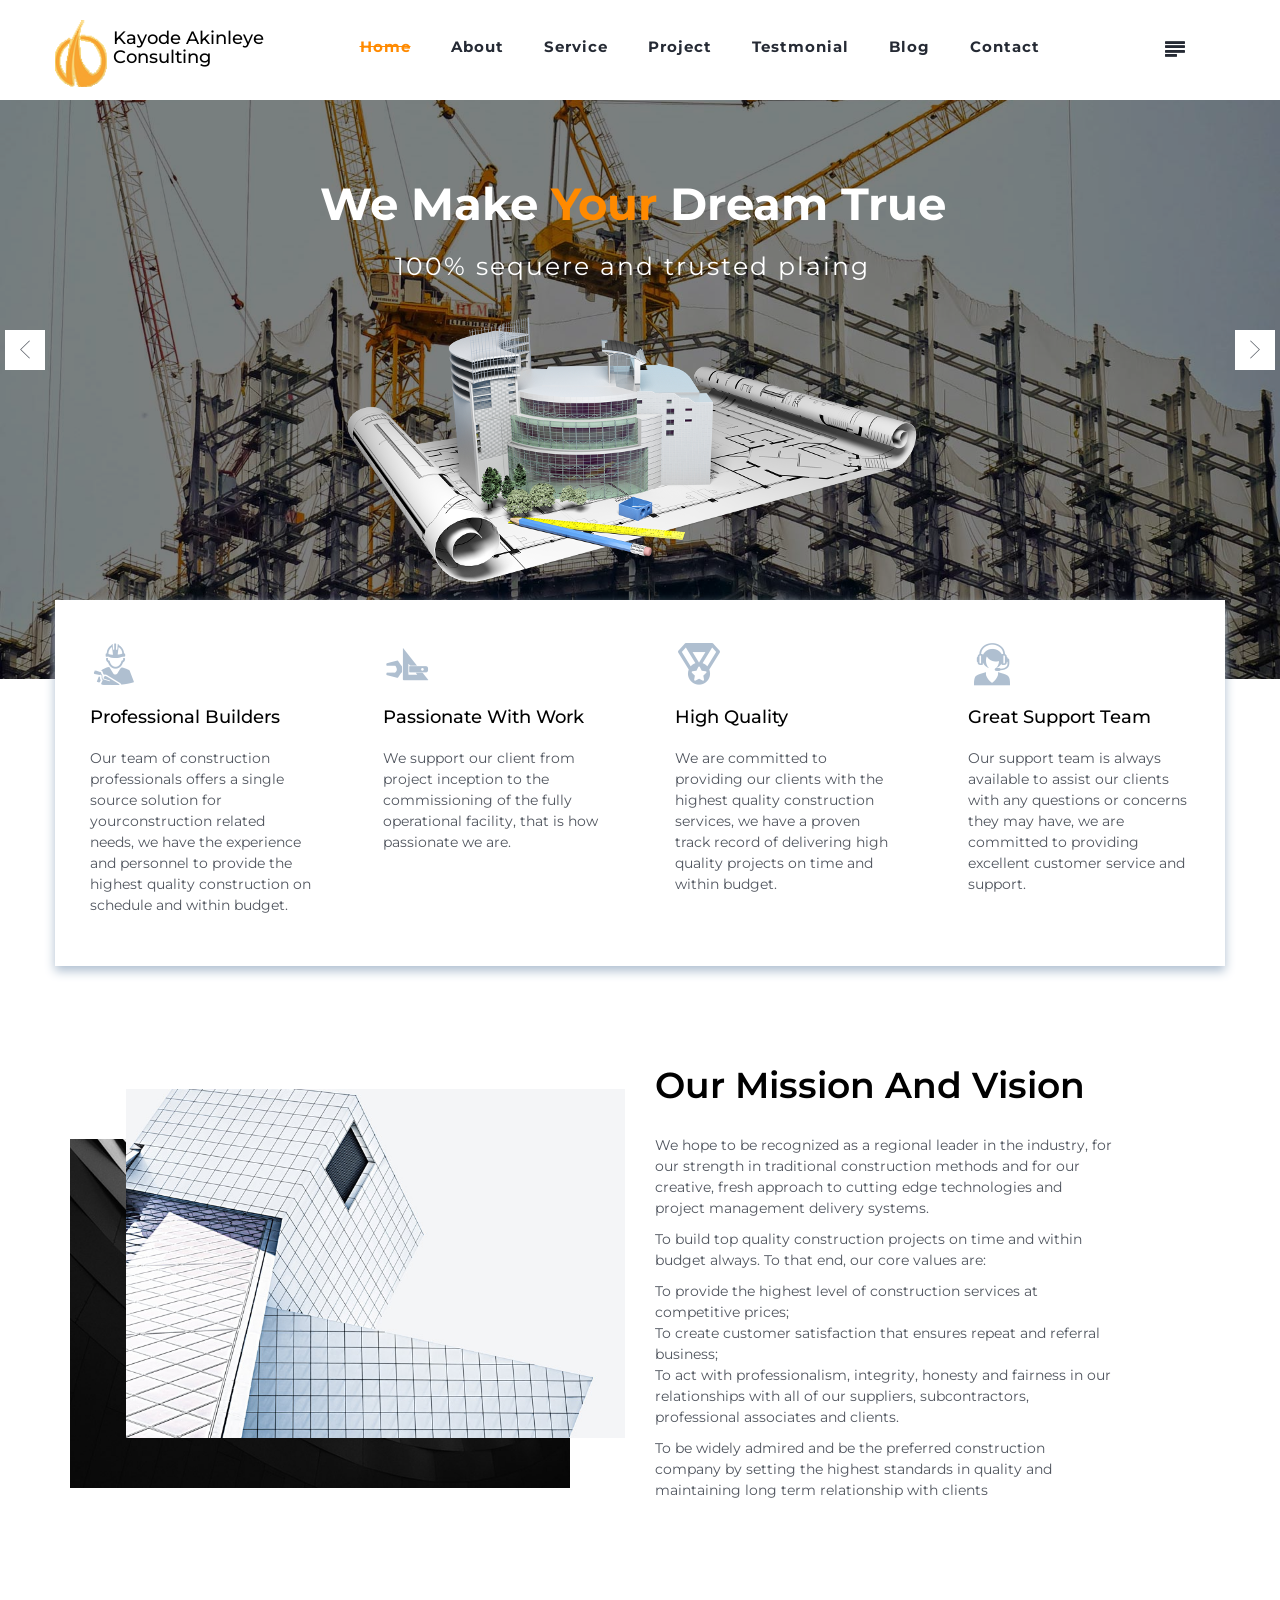
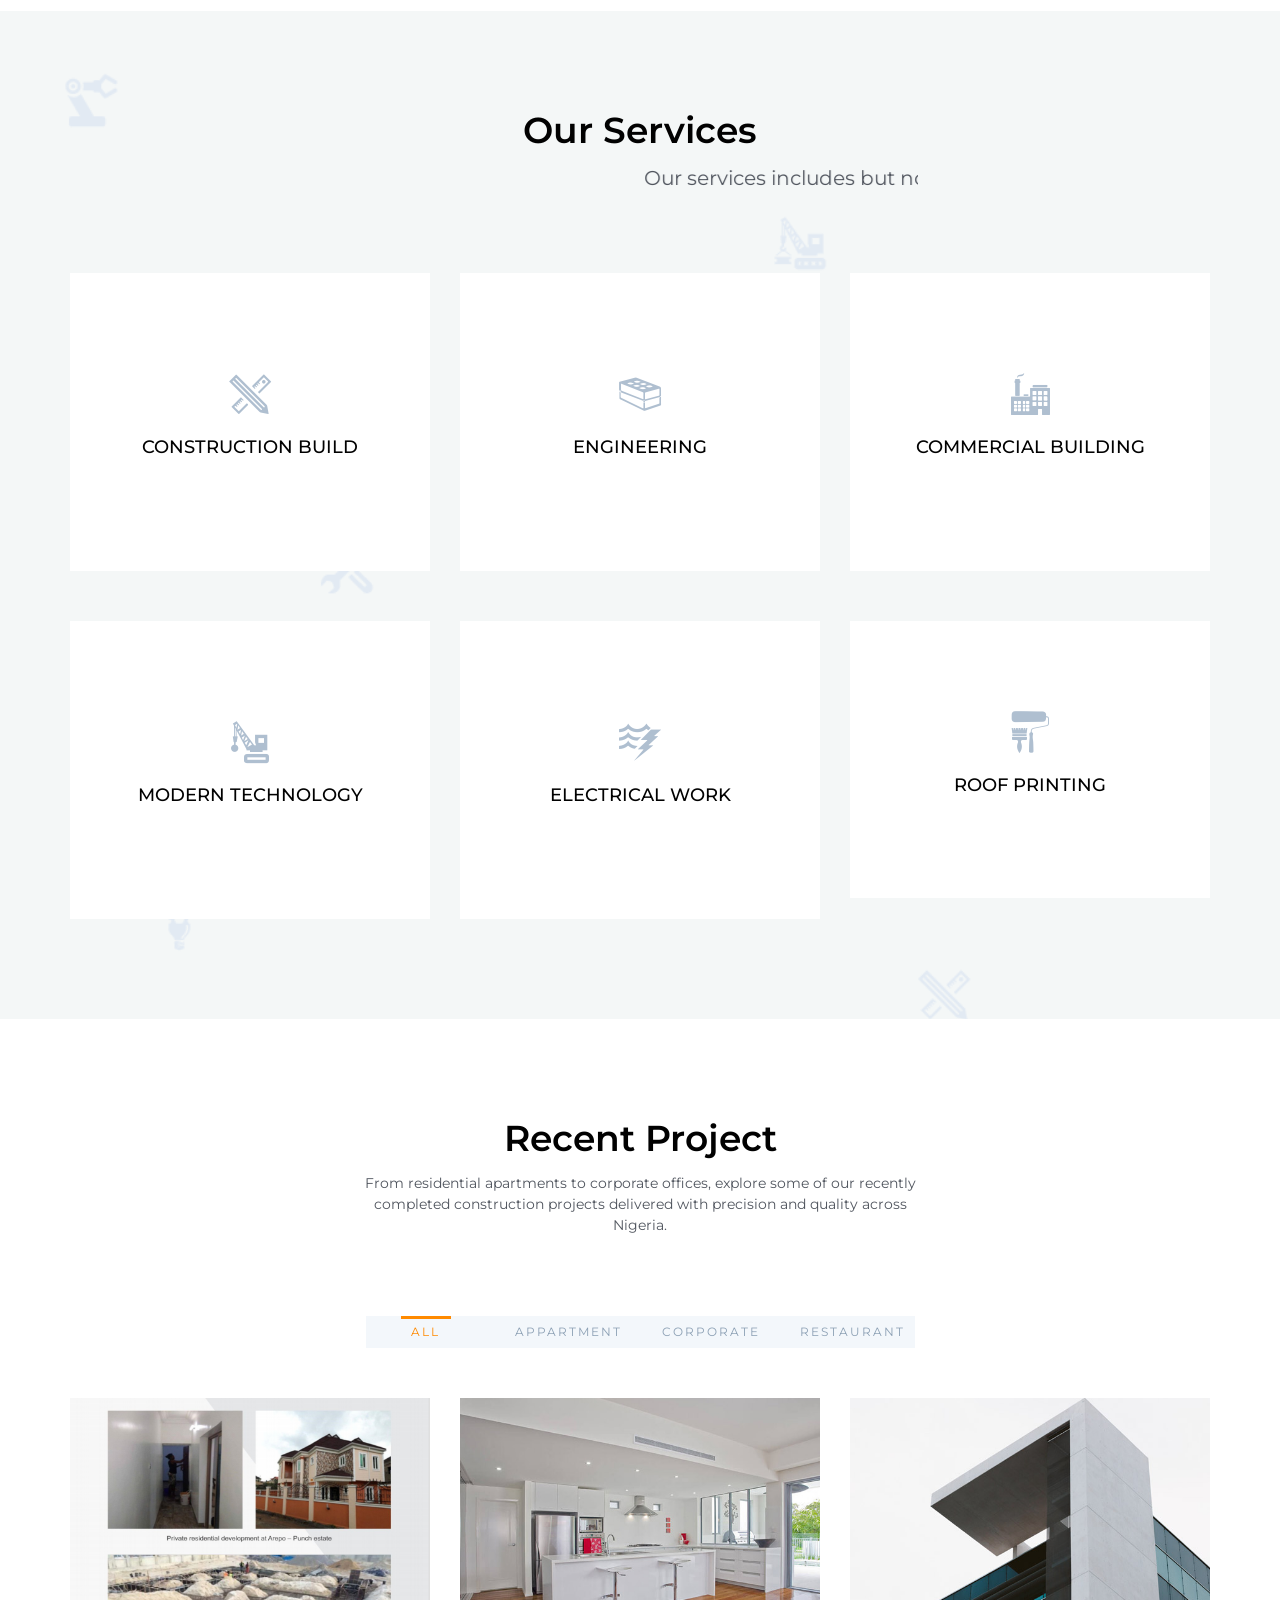
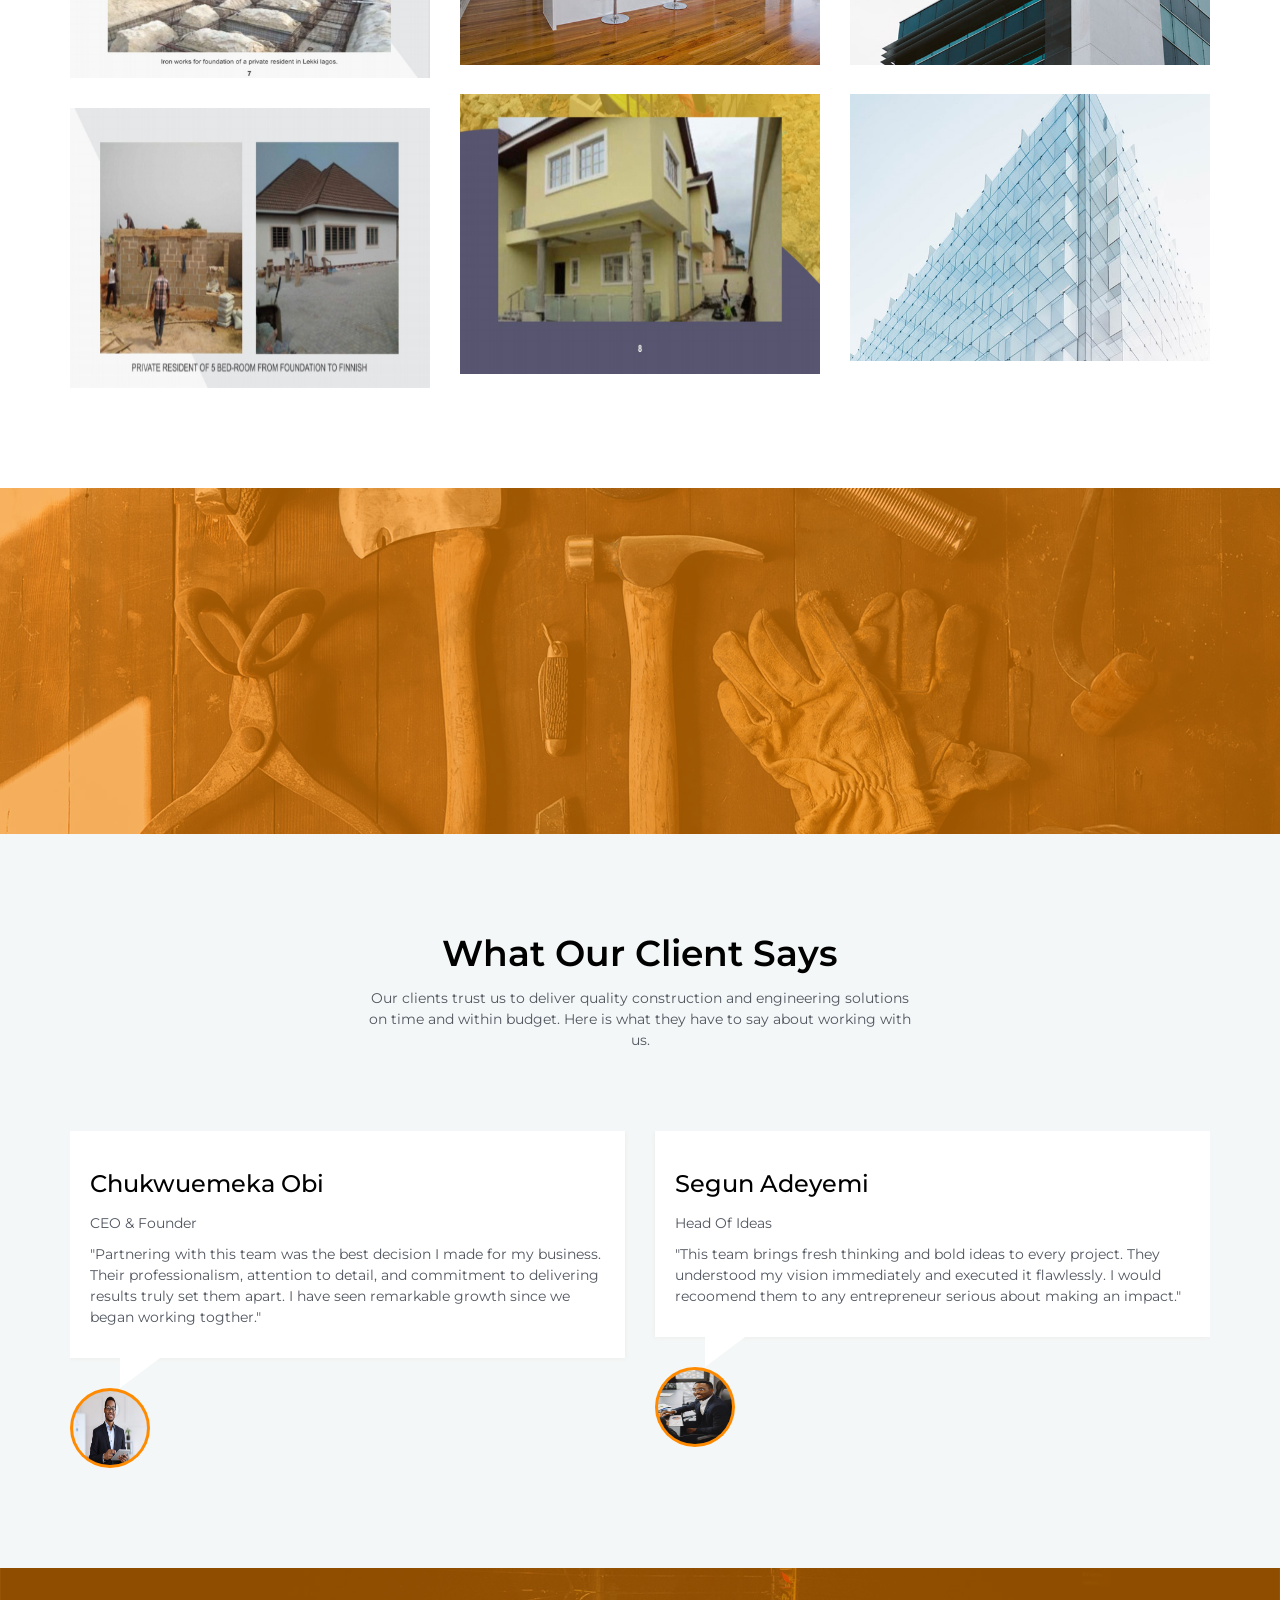
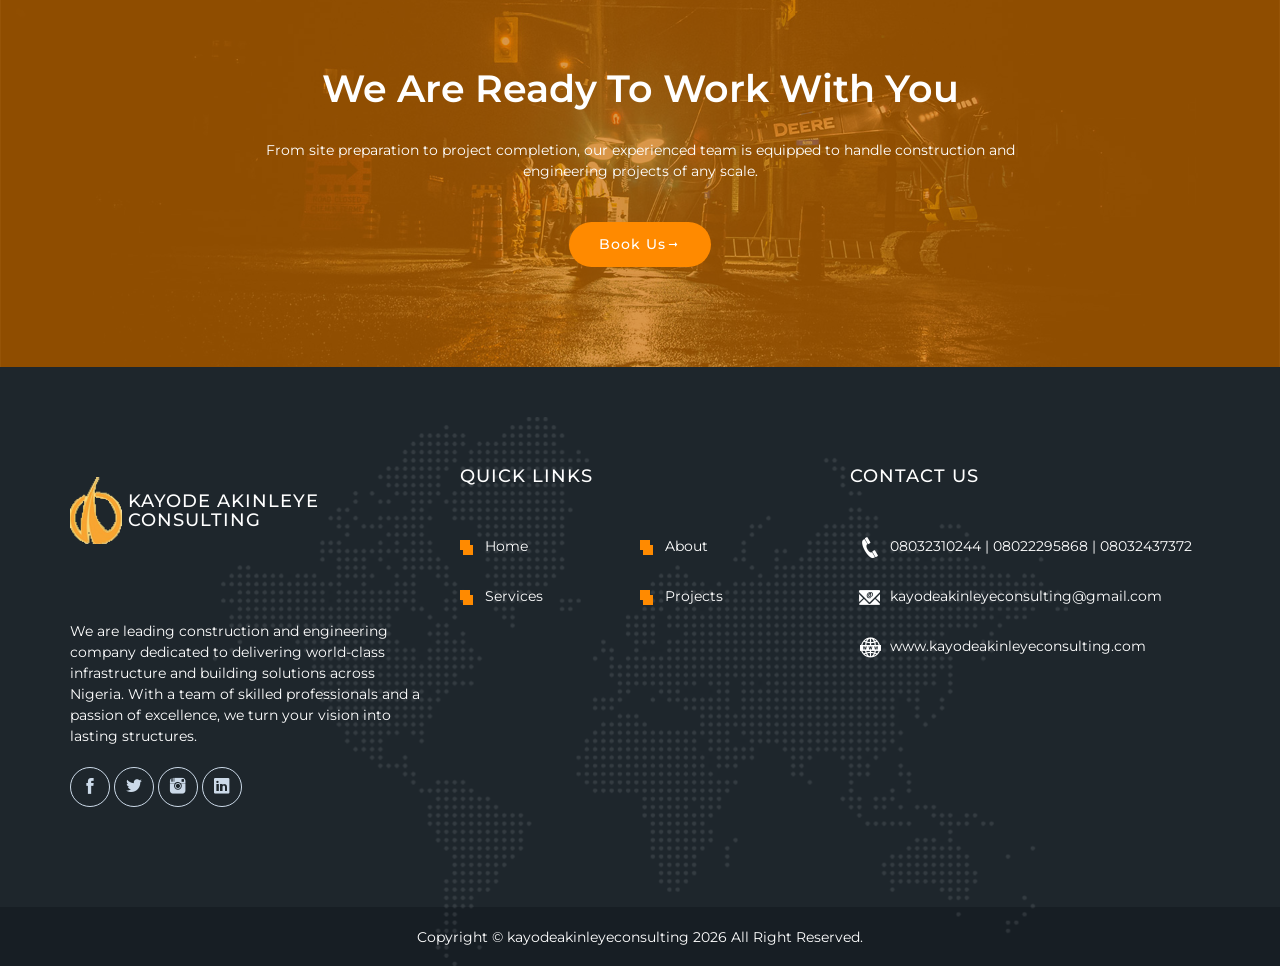
==== commit 04d8711a: "resolved merge conflict" ====
--- a/index.html
+++ b/index.html
@@ -1,13 +1,16 @@
 <!doctype html>
 <html class="no-js" lang="en">
+
 <head>
 	<!--====== USEFULL META ======-->
 	<meta charset="UTF-8">
 	<meta http-equiv="X-UA-Compatible" content="IE=edge">
 	<meta name="viewport" content="width=device-width, initial-scale=1">
-	<meta name="description" content="Build -  Construction Template Html5 Template" />
-	<meta name="keywords" content="construction, landing, production, sass" />
-	<meta name="author" content="BDEXPERT" />
+	<meta name="description" content="Kayode Akinleye Consulting is a construction management company with experience in the built environment. Our company is an
+integrated team of multi- talented and experienced personnel as we have provided various clients with
+reliable solutions even to their most complex construction challenges." />
+	<meta name="keywords" content="construction, landing, production, sass, building, development, company" />
+	<meta name="author" content="KayodeAkinleyeConsulting" />
 
 	<!--====== TITLE TAG ======-->
 	<title>Kayode Akinleye Consulting</title>
@@ -51,8 +54,9 @@
 	<!--PUSH MENU AREA-->
 	<div class="push-menu-and-content">
 		<div class="push-menu-close"><i class="icofont icofont-close"></i></div>
-		<div class="push-menu-logo">
-			<a href="#home"><img src="img/logo.png" alt=""></a>
+		<div style="display: flex; gap:2px" class="push-menu-logo">
+			<a href="#home" class="navbar-brand"><img src="img/logo.png" alt=""></a>
+			<h4 style="margin-top: 25px; color: white;">Kayode Akinleye <br /> Consulting</h3>
 		</div>
 		<div class="search-bar">
 			<form action="#" method="get">
@@ -69,14 +73,17 @@
 				<li><a href="#testmonial">testmonial <i class="icofont icofont-bubble-right"></i></a></li>
 				<!-- <li><a href="#team">team <i class="icofont icofont-bubble-right"></i></a></li> -->
 				<li><a href="#blog">blog <i class="icofont icofont-bubble-right"></i></a></li>
-				<li><a href="#contact-form-modal" class="contact-button" data-toggle="modal" data-target="#contact-form-modal">Contact<i class="icofont icofont-bubble-right"></i></a></li>
+				<li><a href="#contact-form-modal" class="contact-button" data-toggle="modal"
+						data-target="#contact-form-modal">Contact<i class="icofont icofont-bubble-right"></i></a></li>
 			</ul>
 		</div>
 		<div class="push-img-and-about-content">
 			<div class="about-autor">
-				<p>Kayode Akinleye Consulting is a construction management company with experience in the built environment. Our company is an
-integrated team of multi- talented and experienced personnel as we have provided various clients with
-reliable solutions even to their most complex construction challenges.</p>
+				<p>Kayode Akinleye Consulting is a construction management company with experience in the built
+					environment. Our company is an
+					integrated team of multi- talented and experienced personnel as we have provided various clients
+					with
+					reliable solutions even to their most complex construction challenges.</p>
 			</div>
 		</div>
 		<div class="social-bookmark">
@@ -101,13 +108,17 @@
 				<nav class="navbar">
 					<div class="container">
 						<div class="navbar-header">
-							<button class="collapsed navbar-toggle" type="button" data-toggle="collapse" data-target=".bs-example-js-navbar-scrollspy">
-                                <span class="sr-only">Toggle navigation</span>
-                                <span class="icon-bar"></span>
-                                <span class="icon-bar"></span>
-                                <span class="icon-bar"></span>
-                            </button>
-							<a href="#home" class="navbar-brand"><img src="img/logo.png" alt=""></a>
+							<button class="collapsed navbar-toggle" type="button" data-toggle="collapse"
+								data-target=".bs-example-js-navbar-scrollspy">
+								<span class="sr-only">Toggle navigation</span>
+								<span class="icon-bar"></span>
+								<span class="icon-bar"></span>
+								<span class="icon-bar"></span>
+							</button>
+							<div style="display: flex; gap:6px">
+								<a href="#home" class="navbar-brand"><img src="img/logo.png" alt=""></a>
+								<h4 style="margin-top: 18.5px;">Kayode Akinleye <br /> Consulting</h3>
+							</div>
 						</div>
 						<div class="collapse navbar-collapse bs-example-js-navbar-scrollspy text-center">
 							<div class="side-push-menu">
@@ -121,7 +132,8 @@
 								<li><a href="#testmonial">testmonial</a></li>
 								<!-- <li><a href="#team">team</a></li> -->
 								<li><a href="#blog">blog</a></li>
-								<li><a href="#contact-form-modal" class="contact-button" data-toggle="modal" data-target="#contact-form-modal">Contact</a></li>
+								<li><a href="#contact-form-modal" class="contact-button" data-toggle="modal"
+										data-target="#contact-form-modal">Contact</a></li>
 							</ul>
 						</div>
 					</div>
@@ -171,8 +183,10 @@
 						<div class="features-icon"><i class="icofont icofont-worker"></i></div>
 						<h3>Professional Builders</h3>
 						<p>
-							Our team of construction professionals offers a single source solution for yourconstruction related needs, 
-							we have the experience and personnel to provide the highest quality construction on schedule and within budget.
+							Our team of construction professionals offers a single source solution for yourconstruction
+							related needs,
+							we have the experience and personnel to provide the highest quality construction on schedule
+							and within budget.
 						</p>
 						<!-- <a href="#" class="read-more">Read More <i class="icofont icofont-long-arrow-right"></i></a> -->
 					</div>
@@ -182,7 +196,8 @@
 						<div class="features-icon"><i class="icofont icofont-tools-alt-1"></i></div>
 						<h3>Passionate with Work</h3>
 						<p>
-							We support our client from project inception to the commissioning of the fully operational facility, that is how passionate we are.
+							We support our client from project inception to the commissioning of the fully operational
+							facility, that is how passionate we are.
 						</p>
 						<!-- <a href="#" class="read-more">Read More <i class="icofont icofont-long-arrow-right"></i></a> -->
 					</div>
@@ -192,7 +207,8 @@
 						<div class="features-icon"><i class="icofont icofont-medal"></i></div>
 						<h3>High Quality</h3>
 						<p>
-							We are committed to providing our clients with the highest quality construction services, we have a proven track record of delivering high quality projects on time and within budget.
+							We are committed to providing our clients with the highest quality construction services, we
+							have a proven track record of delivering high quality projects on time and within budget.
 						</p>
 						<!-- <a href="#" class="read-more">Read More <i class="icofont icofont-long-arrow-right"></i></a> -->
 					</div>
@@ -202,7 +218,8 @@
 						<div class="features-icon"><i class="icofont icofont-live-support"></i></div>
 						<h3>Great Support Team</h3>
 						<p>
-							Our support team is always available to assist our clients with any questions or concerns they may have, we are committed to providing excellent customer service and support.
+							Our support team is always available to assist our clients with any questions or concerns
+							they may have, we are committed to providing excellent customer service and support.
 						</p>
 						<!-- <a href="#" class="read-more">Read More <i class="icofont icofont-long-arrow-right"></i></a> -->
 					</div>
@@ -225,21 +242,27 @@
 					<div class="about-content wow fadeInRight">
 						<h2>Our Mission and Vision</h2>
 						<p>
-							We hope to be recognized as a regional leader in the industry, for our strength in traditional construction
-methods and for our creative, fresh approach to cutting edge technologies and project management
-delivery systems.
+							We hope to be recognized as a regional leader in the industry, for our strength in
+							traditional construction
+							methods and for our creative, fresh approach to cutting edge technologies and project
+							management
+							delivery systems.
 						</p>
-						<p>To build top quality construction projects on time and within budget always. To that end, our core
-values are:
-<ul>
-	<li>To provide the highest level of construction services at competitive prices;</li>
-	<li>To create customer satisfaction that ensures repeat and referral business;</li>
-	<li>To act with professionalism, integrity, honesty and fairness in our relationships with all of our
-suppliers, subcontractors, professional associates and clients.</li>
-</ul></p>
+						<p>To build top quality construction projects on time and within budget always. To that end, our
+							core
+							values are:
+						<ul>
+							<li>To provide the highest level of construction services at competitive prices;</li>
+							<li>To create customer satisfaction that ensures repeat and referral business;</li>
+							<li>To act with professionalism, integrity, honesty and fairness in our relationships with
+								all of our
+								suppliers, subcontractors, professional associates and clients.</li>
+						</ul>
+						</p>
 						<!-- <a href="#" class="read-more">Read More</a> -->
-						 <p>To be widely admired and be the preferred construction company by setting the highest standards in
-quality and maintaining long term relationship with clients</p>
+						<p>To be widely admired and be the preferred construction company by setting the highest
+							standards in
+							quality and maintaining long term relationship with clients</p>
 					</div>
 				</div>
 			</div>
@@ -255,7 +278,16 @@
 				<div class="col-md-6 col-lg-6 col-md-offset-3 col-lg-offset-3 col-sm-12 col-xs-12">
 					<div class="area-title text-center  wow fadeIn" style="font-size: 20px; width: 100%;">
 						<h2>Our Services</h2>
-						<Marquee style='width: 100%; font-size: 20px;'>Our services includes but not limited to <b style="font-size:25px;">Engineering, Procurement, Installation, Project Planning, Engineering and Management, Turnaround Maintenance/Construction of Oil and Gas Facilities, Flow Stations, Gas Compression Plants, Water Injection Plants, Chemical and Petrochemical Plants, Refineries, Pipelines, Flow lines etc. both onshore and offshore, Instrumentation, Mechanical and Anti- Corrosion Services including Electrical Construction works as well as Facilities Maintenance, Fire & Gas Detection and Protection System, Electrification System, Building Construction, Road construction, construction of buildings, schools, Estates for residential and commercial purposes.</b></Marquee>
+						<Marquee style='width: 100%; font-size: 20px;'>Our services includes but not limited to <b
+								style="font-size:25px;">Engineering, Procurement, Installation, Project Planning,
+								Engineering and Management, Turnaround Maintenance/Construction of Oil and Gas
+								Facilities, Flow Stations, Gas Compression Plants, Water Injection Plants, Chemical and
+								Petrochemical Plants, Refineries, Pipelines, Flow lines etc. both onshore and offshore,
+								Instrumentation, Mechanical and Anti- Corrosion Services including Electrical
+								Construction works as well as Facilities Maintenance, Fire & Gas Detection and
+								Protection System, Electrification System, Building Construction, Road construction,
+								construction of buildings, schools, Estates for residential and commercial purposes.</b>
+						</Marquee>
 					</div>
 				</div>
 			</div>
@@ -343,7 +375,7 @@
 						<div class="service-details">
 							<div class="service-icon"><i class="icofont icofont-paint-brush"></i></div>
 							<h3>Roof Printing</h3>
-							<p>We provide expert roofing solutions using durable materials and modern techniques to protect your building from the elements for years to come.</p>
+							<p>Lorem ipsum dolor sit amet, consectetur adipisicing elit, sed do eiusmod tempor incid idunt ut labore et dolore magna.</p>
 							<a href="#" class="read-more">Read More <i class="icofont icofont-long-arrow-right"></i></a>
 						</div>
 					</div>
@@ -360,9 +392,10 @@
 				<div class="col-md-6 col-lg-6 col-md-offset-3 col-lg-offset-3 col-sm-12 col-xs-12">
 					<div class="area-title text-center wow fadeIn">
 						<h2>Recent Project</h2>
-						<p>From residential apartments to corporate offices, explore some 
-							of our recently completed construction projects delivered with precision and quality across Nigeria.
-				
+						<p>From residential apartments to corporate offices, explore some
+							of our recently completed construction projects delivered with precision and quality across
+							Nigeria.
+
 						</p>
 					</div>
 				</div>
@@ -383,14 +416,15 @@
 				<div class="single-project col-md-4 col-lg-4 col-sm-6 col-xs-12 corporate">
 					<div class="single-project-details">
 						<div class="project-img">
-							<img src="img/project/project_1.jpg" alt="">
+							<img src="img/Kayode Akinleye Consulting.pdf - WPS Office 3_12_2026 4_25_50 PM.png" alt="" style="height: 280px;">
 						</div>
 						<div class="project-details">
 							<div class="project-view-details">
 								<a href="#"><i class="icofont icofont-link"></i></a>
-								<a class="project-big-thumb" href="img/project/project_1.jpg" data-effect="mfp-zoom-in"><i class="icofont icofont-expand"></i></a>
-							</div>
-							<h4>Modern Glass Tower</h4>
+								<a class="project-big-thumb" href="img/Kayode Akinleye Consulting.pdf - WPS Office 3_12_2026 4_25_50 PM.png"
+									data-effect="mfp-zoom-in"><i class="icofont icofont-expand"></i></a>
+							</div>
+							<h4>Residential Development</h4>
 							<h5>Business / Corporate</h5>
 						</div>
 					</div>
@@ -403,7 +437,8 @@
 						<div class="project-details">
 							<div class="project-view-details">
 								<a href="#"><i class="icofont icofont-link"></i></a>
-								<a class="project-big-thumb" href="img/project/project_2.jpg" data-effect="mfp-zoom-in"><i class="icofont icofont-expand"></i></a>
+								<a class="project-big-thumb" href="img/project/project_2.jpg"
+									data-effect="mfp-zoom-in"><i class="icofont icofont-expand"></i></a>
 							</div>
 							<h4>Luxury Apartment Interior</h4>
 							<h5>Apartment</h5>
@@ -418,7 +453,8 @@
 						<div class="project-details">
 							<div class="project-view-details">
 								<a href="#"><i class="icofont icofont-link"></i></a>
-								<a class="project-big-thumb" href="img/project/project_3.jpg" data-effect="mfp-zoom-in"><i class="icofont icofont-expand"></i></a>
+								<a class="project-big-thumb" href="img/project/project_3.jpg"
+									data-effect="mfp-zoom-in"><i class="icofont icofont-expand"></i></a>
 							</div>
 							<h4>Corporate Building</h4>
 							<h5>Business / Corporate</h5>
@@ -428,12 +464,13 @@
 				<div class="single-project col-md-4 col-lg-4 col-sm-6 col-xs-12 appartment">
 					<div class="single-project-details">
 						<div class="project-img">
-							<img src="img/project/project_4.jpg" alt="">
+							<img src="img/Kayode Akinleye Consulting.pdf - WPS Office 3_12_2026 4_25_11 PM.png" alt="" style="height: 280px;">
 						</div>
 						<div class="project-details">
 							<div class="project-view-details">
 								<a href="#"><i class="icofont icofont-link"></i></a>
-								<a class="project-big-thumb" href="img/project/project_4.jpg" data-effect="mfp-zoom-in"><i class="icofont icofont-expand"></i></a>
+								<a class="project-big-thumb" href="img/Kayode Akinleye Consulting.pdf - WPS Office 3_12_2026 4_25_11 PM.png"
+									data-effect="mfp-zoom-in"><i class="icofont icofont-expand"></i></a>
 							</div>
 							<h4>Multi-Storey Office Complex</h4>
 							<h5>Corporate</h5>
@@ -448,7 +485,8 @@
 						<div class="project-details">
 							<div class="project-view-details">
 								<a href="#"><i class="icofont icofont-link"></i></a>
-								<a class="project-big-thumb" href="img/project/project_5.jpg" data-effect="mfp-zoom-in"><i class="icofont icofont-expand"></i></a>
+								<a class="project-big-thumb" href="img/project/project_5.jpg"
+									data-effect="mfp-zoom-in"><i class="icofont icofont-expand"></i></a>
 							</div>
 							<h4>High-Rise Commercial Tower</h4>
 							<h5>Corporate</h5>
@@ -458,14 +496,15 @@
 				<div class="single-project col-md-4 col-lg-4 col-sm-6 col-xs-12 restaurant appartment">
 					<div class="single-project-details">
 						<div class="project-img">
-							<img src="img/project/project_6.jpg" alt="">
+							<img src="img/Kayode Akinleye Consulting.pdf - WPS Office 3_12_2026 4_25_38 PM.png" alt="" style="height: 280px;">
 						</div>
 						<div class="project-details">
 							<div class="project-view-details">
 								<a href="#"><i class="icofont icofont-link"></i></a>
-								<a class="project-big-thumb" href="img/project/project_6.jpg" data-effect="mfp-zoom-in"><i class="icofont icofont-expand"></i></a>
-							</div>
-							<h4>Curved Architectural Plaza</h4>
+								<a class="project-big-thumb" href="img/Kayode Akinleye Consulting.pdf - WPS Office 3_12_2026 4_25_38 PM.png"
+									data-effect="mfp-zoom-in"><i class="icofont icofont-expand"></i></a>
+							</div>
+							<h4>Curved Architectural Foundation</h4>
 							<h5>Corporate</h5>
 						</div>
 					</div>
@@ -506,9 +545,9 @@
 						<div class="fact-icon"><i class="icofont icofont-medal"></i></div>
 						<h3 class="counter">12</h3>
 						<p>Awards Win</p> -->
-					</div>
-				</div>
-			</div>
+				</div>
+			</div>
+		</div>
 		</div>
 	</section>
 	<!--FUN FACT AREA END-->
@@ -535,8 +574,8 @@
 									<h3>Chukwuemeka Obi</h3>
 									<p>CEO &amp; Founder</p>
 								</div>
-								<p>"Partnering with this team was the best decision I made 
-									for my business. Their professionalism, attention to detail, and 
+								<p>"Partnering with this team was the best decision I made
+									for my business. Their professionalism, attention to detail, and
 									commitment to delivering results truly set them apart. I have seen
 									remarkable growth since we began working togther."
 								</p>
@@ -566,7 +605,8 @@
 									<h3>Lucky Manus</h3>
 									<p>CEO &amp; Developer</p>
 								</div>
-								<p>Lorem ipsum dolor sit amet, consectetur adipisicing elit, sed do eiusmod tempor incididunt ut labore et dolore magna aliqua. Ut enim ad minim</p>
+								<p>Lorem ipsum dolor sit amet, consectetur adipisicing elit, sed do eiusmod tempor
+									incididunt ut labore et dolore magna aliqua. Ut enim ad minim</p>
 							</div>
 							<div class="member-image">
 								<img src="img/testmonial/client_1.png" alt="">
@@ -730,8 +770,11 @@
 				<div class="col-md-8 col-lg-8 col-md-offset-2 col-lg-offset-2 col-sm-12 col-xs-12">
 					<div class="quote-content text-center wow fadeIn">
 						<h2>We are ready to work with you</h2>
-						<p>From site preparation to project completion, our experienced team is equipped to handle construction and engineering projects of any scale.</p>
-						<a href="mailto:kayodeakinleyeconsulting@gmail.com" class="contact-quate-button" data-toggle="modal" data-target="#contact-form-modal">Book Us<i class="icofont icofont-long-arrow-right"></i></a>
+						<p>From site preparation to project completion, our experienced team is equipped to handle
+							construction and engineering projects of any scale.</p>
+						<a href="mailto:kayodeakinleyeconsulting@gmail.com" class="contact-quate-button"
+							data-toggle="modal" data-target="#contact-form-modal">Book Us<i
+								class="icofont icofont-long-arrow-right"></i></a>
 					</div>
 				</div>
 			</div>
@@ -751,34 +794,42 @@
 							<div class="modal-dialog" role="document">
 								<div class="modal-content">
 									<div class="modal-header">
-										<button type="button" class="close" data-dismiss="modal" aria-label="Close"><span aria-hidden="true">&times;</span></button>
+										<button type="button" class="close" data-dismiss="modal"
+											aria-label="Close"><span aria-hidden="true">&times;</span></button>
 										<h4 class="modal-title">Write Your Messge Here</h4>
 									</div>
 									<div class="modal-body">
 										<div class="contact-form">
-											<form action="https://quomodosoft.com/html/build/process.php" id="contact-form" method="post">
+											<form action="https://quomodosoft.com/html/build/process.php"
+												id="contact-form" method="post">
 												<div class="form-group" id="name-field">
 													<div class="form-input">
-														<input type="text" class="form-control" id="form-name" name="form-name" placeholder="Name.." required>
+														<input type="text" class="form-control" id="form-name"
+															name="form-name" placeholder="Name.." required>
 													</div>
 												</div>
 												<div class="form-group" id="email-field">
 													<div class="form-input">
-														<input type="email" class="form-control" id="form-email" name="form-email" placeholder="Email.." required>
+														<input type="email" class="form-control" id="form-email"
+															name="form-email" placeholder="Email.." required>
 													</div>
 												</div>
 												<div class="form-group" id="phone-field">
 													<div class="form-input">
-														<input type="text" class="form-control" id="form-phone" name="form-phone" placeholder="Phone..">
+														<input type="text" class="form-control" id="form-phone"
+															name="form-phone" placeholder="Phone..">
 													</div>
 												</div>
 												<div class="form-group" id="message-field">
 													<div class="form-input">
-														<textarea class="form-control" rows="6" id="form-message" name="form-message" placeholder="Your Message Here..." required></textarea>
+														<textarea class="form-control" rows="6" id="form-message"
+															name="form-message" placeholder="Your Message Here..."
+															required></textarea>
 													</div>
 												</div>
 												<div class="form-group">
-													<button type="submit">Send Message <i class="icofont icofont-paper-plane"></i></button>
+													<button type="submit">Send Message <i
+															class="icofont icofont-paper-plane"></i></button>
 												</div>
 											</form>
 										</div>
@@ -796,10 +847,14 @@
 				<div class="row">
 					<div class="col-md-4 col-lg-4 col-sm-12 col-xs-12">
 						<div class="single-footer-widget fotter-logo-and-content wow fadeIn">
-							<div class="footer-logo">
-								<a href="index-2.html"><img src="img/logo.png" alt=""></a>
-							</div>
-							<p> We are leading construction and engineering company dedicated to delivering world-class infrastructure and building solutions across Nigeria. With a team of skilled professionals and a passion of excellence, we turn your vision into lasting structures. </p>
+							<div style="display: flex; gap:6px" class="footer-logo">
+								<a href="#home" class="navbar-brand"><img src="img/logo.png" alt=""></a>
+								<h4 style="margin-top: 25px;">Kayode Akinleye <br /> Consulting</h3>
+							</div>
+							<p> We are leading construction and engineering company dedicated to delivering world-class
+								infrastructure and building solutions across Nigeria. With a team of skilled
+								professionals and a passion of excellence, we turn your vision into lasting structures.
+							</p>
 							<ul class="social-bookmark">
 								<li><a href="#"><i class="icofont icofont-social-facebook"></i></a></li>
 								<li><a href="#"><i class="icofont icofont-social-twitter"></i></a></li>
@@ -833,7 +888,11 @@
 								</li>
 								<li>
 									<div class="f_contact_icon"><i class="icofont icofont-email"></i></div>
-									<p><a href="https://quomodosoft.com/cdn-cgi/l/email-protection#a1ccc4c9c4c5c8c5c3e1c6ccc0c8cd8fc2cecc"><span class="__cf_email__" data-cfemail="87eee9e1e8c7fef2f5f4eae6f5f3a9e4e8ea">kayodeakinleyeconsulting@gmail.com</span></a></p>
+									<p><a
+											href="https://quomodosoft.com/cdn-cgi/l/email-protection#a1ccc4c9c4c5c8c5c3e1c6ccc0c8cd8fc2cecc"><span
+												class="__cf_email__"
+												data-cfemail="87eee9e1e8c7fef2f5f4eae6f5f3a9e4e8ea">kayodeakinleyeconsulting@gmail.com</span></a>
+									</p>
 								</li>
 								<!-- <li>
 									<div class="f_contact_icon"><i class="icofont icofont-social-google-map"></i></div>
@@ -854,7 +913,8 @@
 				<div class="row">
 					<div class="col-md-12 col-lg-12 col-sm-12 col-xs-12">
 						<div class="footer-copyright text-center wow fadeIn">
-							<p>Copyright &copy; <a href="http://themeforest.net/user/BDEXPERT"> kayodeakinleyeconsulting</a> 2026 All Right Reserved.</p>
+							<p>Copyright &copy; <a href="http://themeforest.net/user/BDEXPERT">
+									kayodeakinleyeconsulting</a> 2026 All Right Reserved.</p>
 						</div>
 					</div>
 				</div>
@@ -865,7 +925,8 @@
 
 
 	<!--====== SCRIPTS JS ======-->
-	<script data-cfasync="false" src="../../cdn-cgi/scripts/5c5dd728/cloudflare-static/email-decode.min.js"></script><script src="js/vendor/jquery-1.12.4.min.js"></script>
+	<script data-cfasync="false" src="../../cdn-cgi/scripts/5c5dd728/cloudflare-static/email-decode.min.js"></script>
+	<script src="js/vendor/jquery-1.12.4.min.js"></script>
 	<script src="js/vendor/bootstrap.min.js"></script>
 
 	<!--====== PLUGINS JS ======-->
@@ -888,9 +949,14 @@
 	<script src="js/main.js"></script>
 
 
-<script defer src="https://static.cloudflareinsights.com/beacon.min.js/v8c78df7c7c0f484497ecbca7046644da1771523124516" integrity="sha512-8DS7rgIrAmghBFwoOTujcf6D9rXvH8xm8JQ1Ja01h9QX8EzXldiszufYa4IFfKdLUKTTrnSFXLDkUEOTrZQ8Qg==" data-cf-beacon='{"version":"2024.11.0","token":"05c60afabf3e4b64ba091c1c292eafc9","r":1,"server_timing":{"name":{"cfCacheStatus":true,"cfEdge":true,"cfExtPri":true,"cfL4":true,"cfOrigin":true,"cfSpeedBrain":true},"location_startswith":null}}' crossorigin="anonymous"></script>
+	<script defer
+		src="https://static.cloudflareinsights.com/beacon.min.js/v8c78df7c7c0f484497ecbca7046644da1771523124516"
+		integrity="sha512-8DS7rgIrAmghBFwoOTujcf6D9rXvH8xm8JQ1Ja01h9QX8EzXldiszufYa4IFfKdLUKTTrnSFXLDkUEOTrZQ8Qg=="
+		data-cf-beacon='{"version":"2024.11.0","token":"05c60afabf3e4b64ba091c1c292eafc9","r":1,"server_timing":{"name":{"cfCacheStatus":true,"cfEdge":true,"cfExtPri":true,"cfL4":true,"cfOrigin":true,"cfSpeedBrain":true},"location_startswith":null}}'
+		crossorigin="anonymous"></script>
 </body>
 
 
 <!-- Mirrored from quomodosoft.com/html/build/ by HTTrack Website Copier/3.x [XR&CO'2014], Tue, 10 Mar 2026 20:50:16 GMT -->
-</html>
+
+</html>
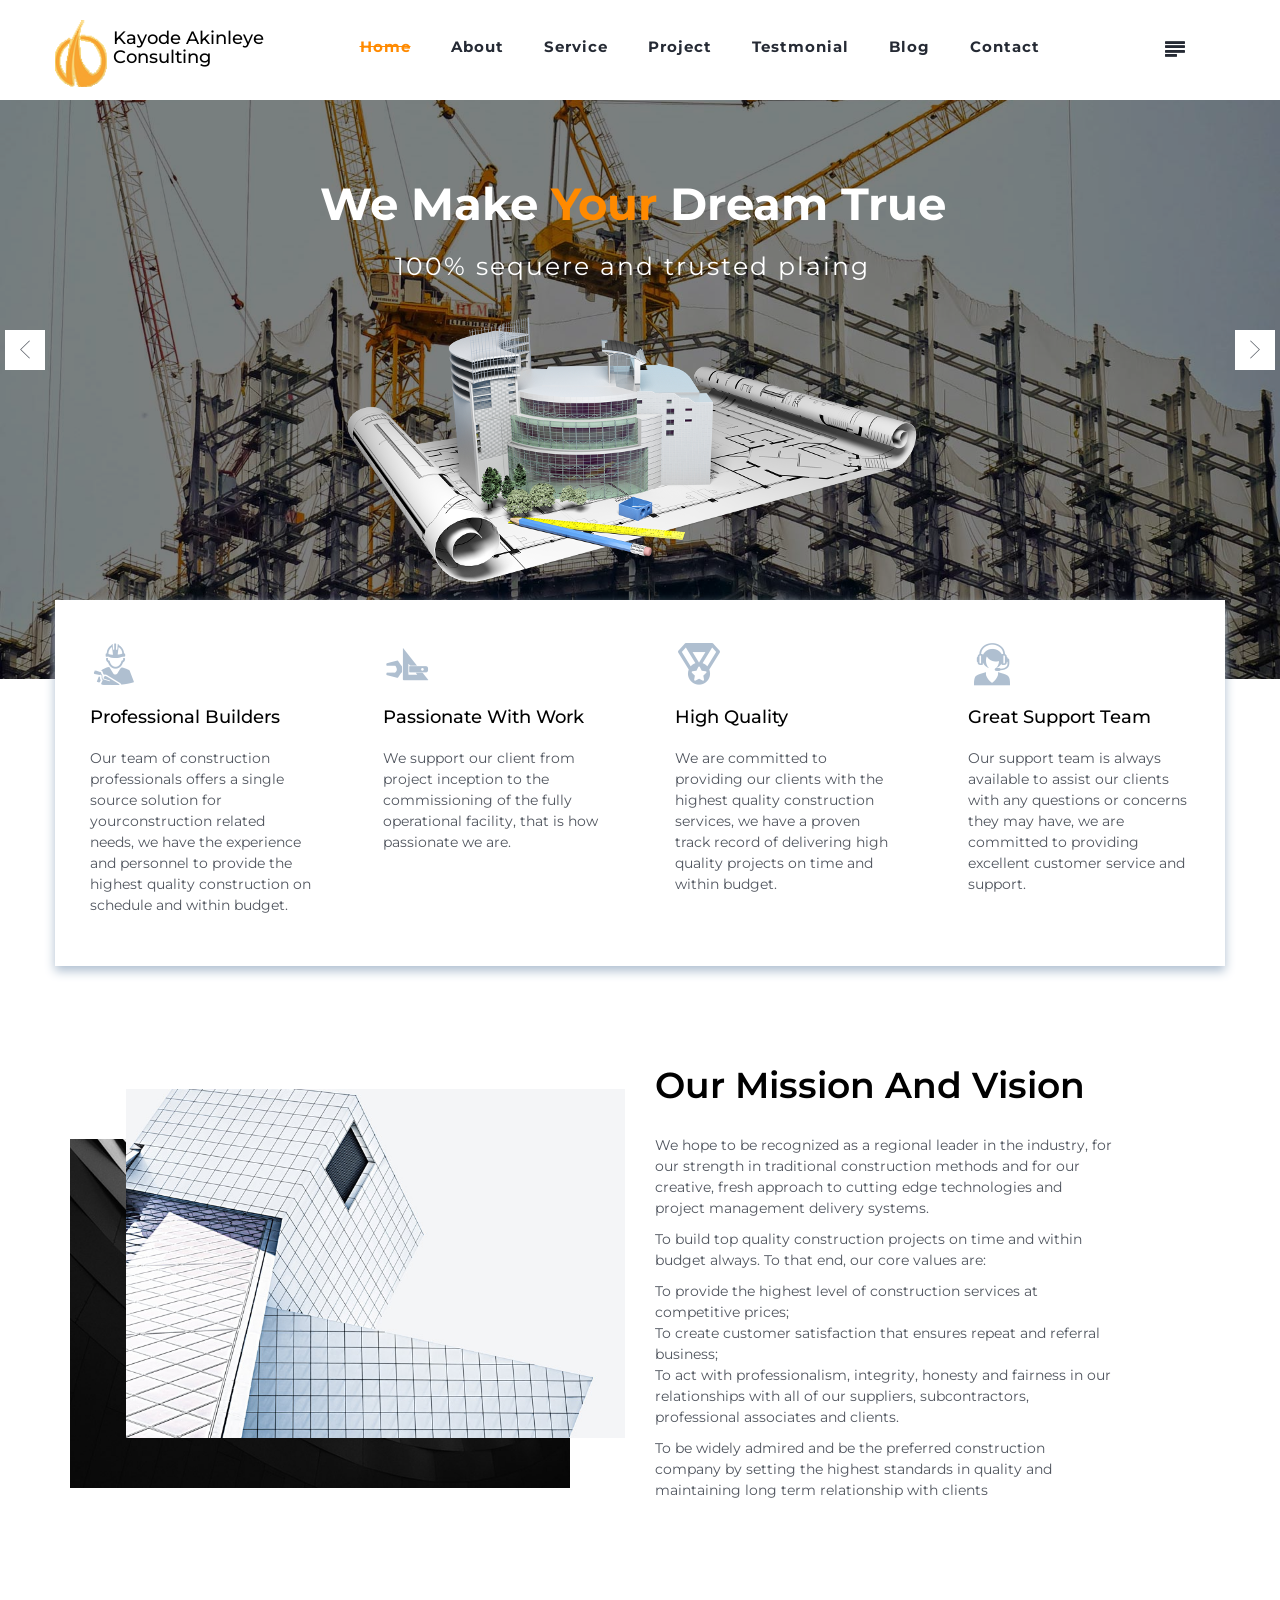
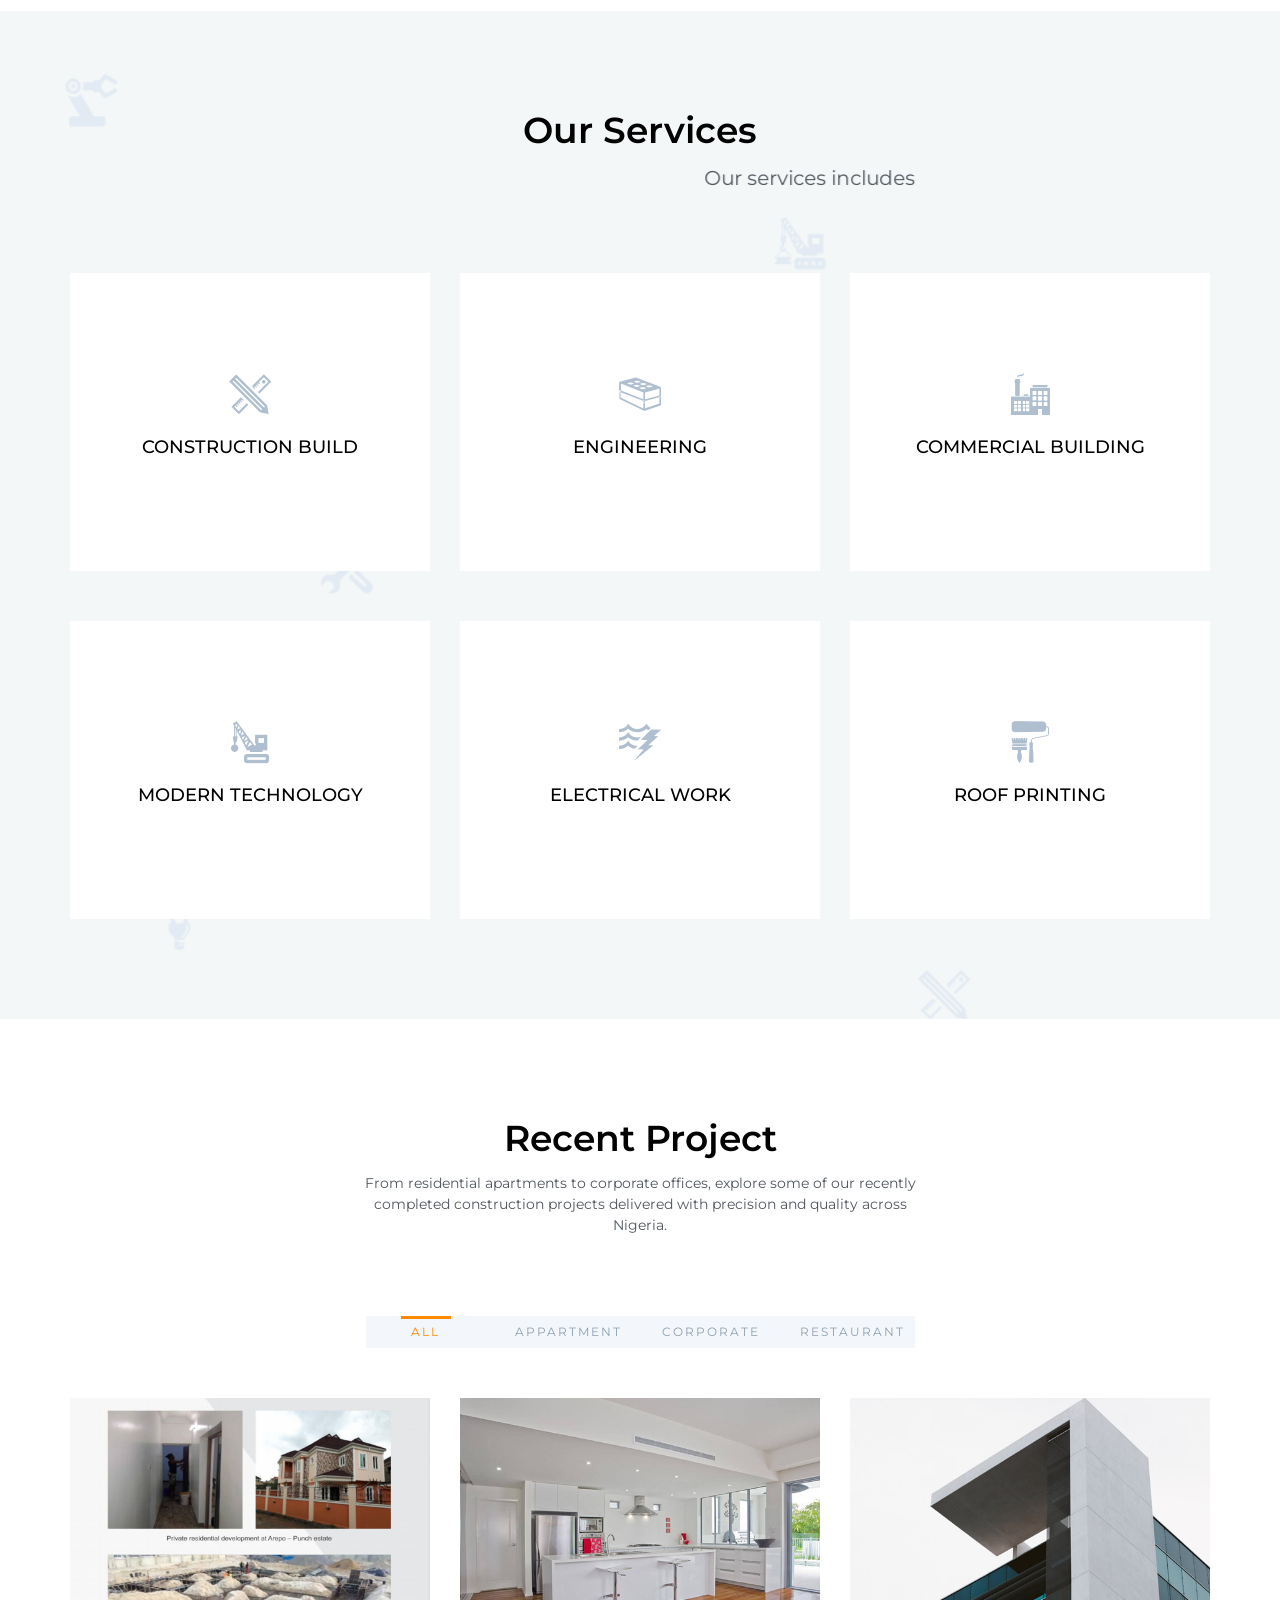
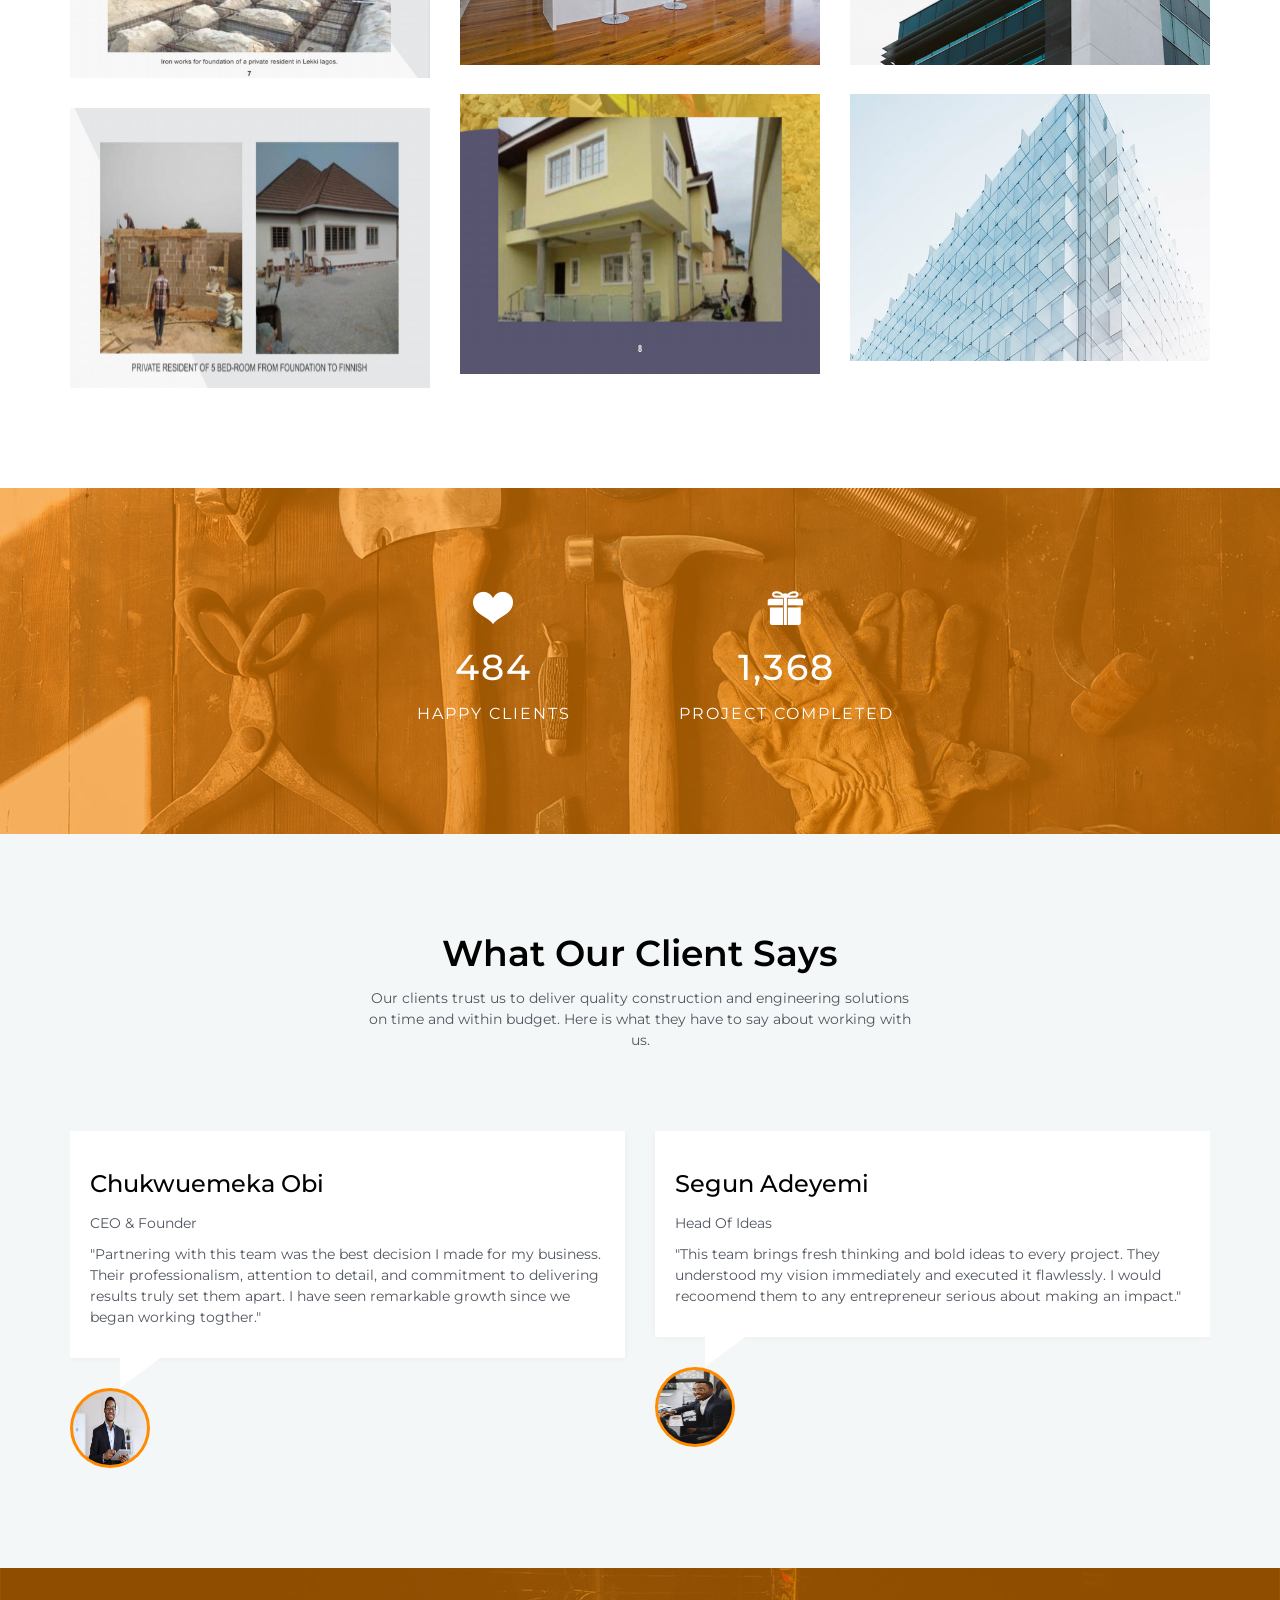
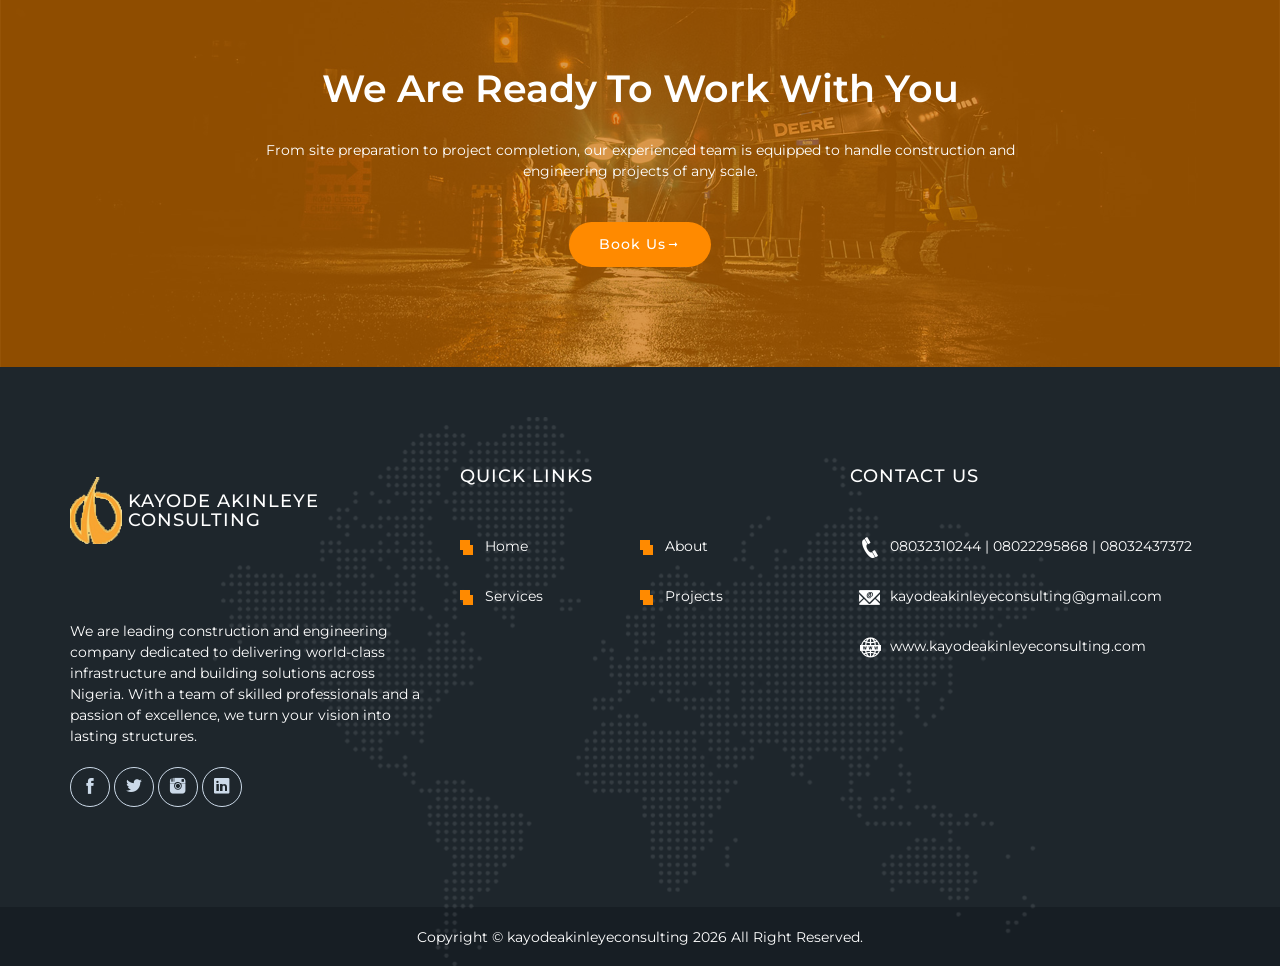
==== commit d7419bc3: "updated roof printing text" ====
--- a/index.html
+++ b/index.html
@@ -375,7 +375,7 @@
 						<div class="service-details">
 							<div class="service-icon"><i class="icofont icofont-paint-brush"></i></div>
 							<h3>Roof Printing</h3>
-							<p>Lorem ipsum dolor sit amet, consectetur adipisicing elit, sed do eiusmod tempor incid idunt ut labore et dolore magna.</p>
+							<p>We provide expert roofong solutions using durable materials and modern techniques to protect your building from the elements for years to come.</p>
 							<a href="#" class="read-more">Read More <i class="icofont icofont-long-arrow-right"></i></a>
 						</div>
 					</div>
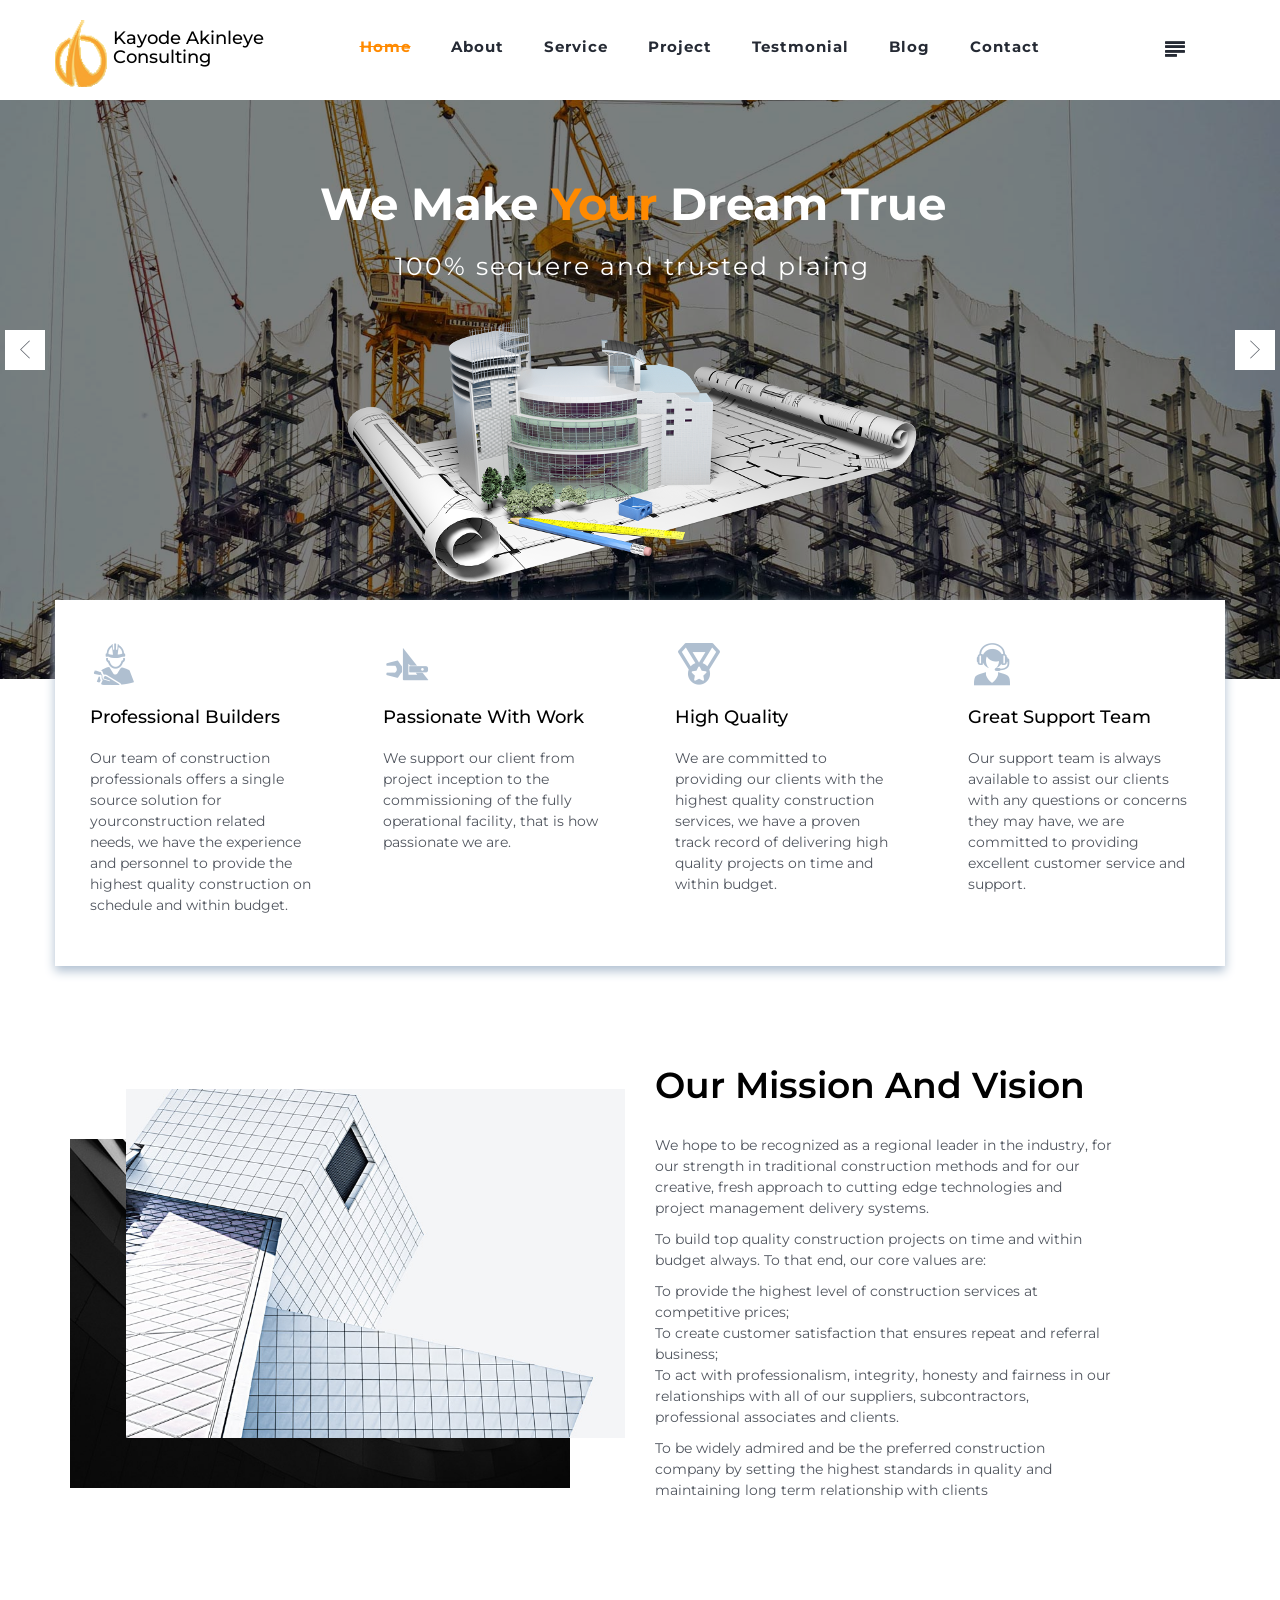
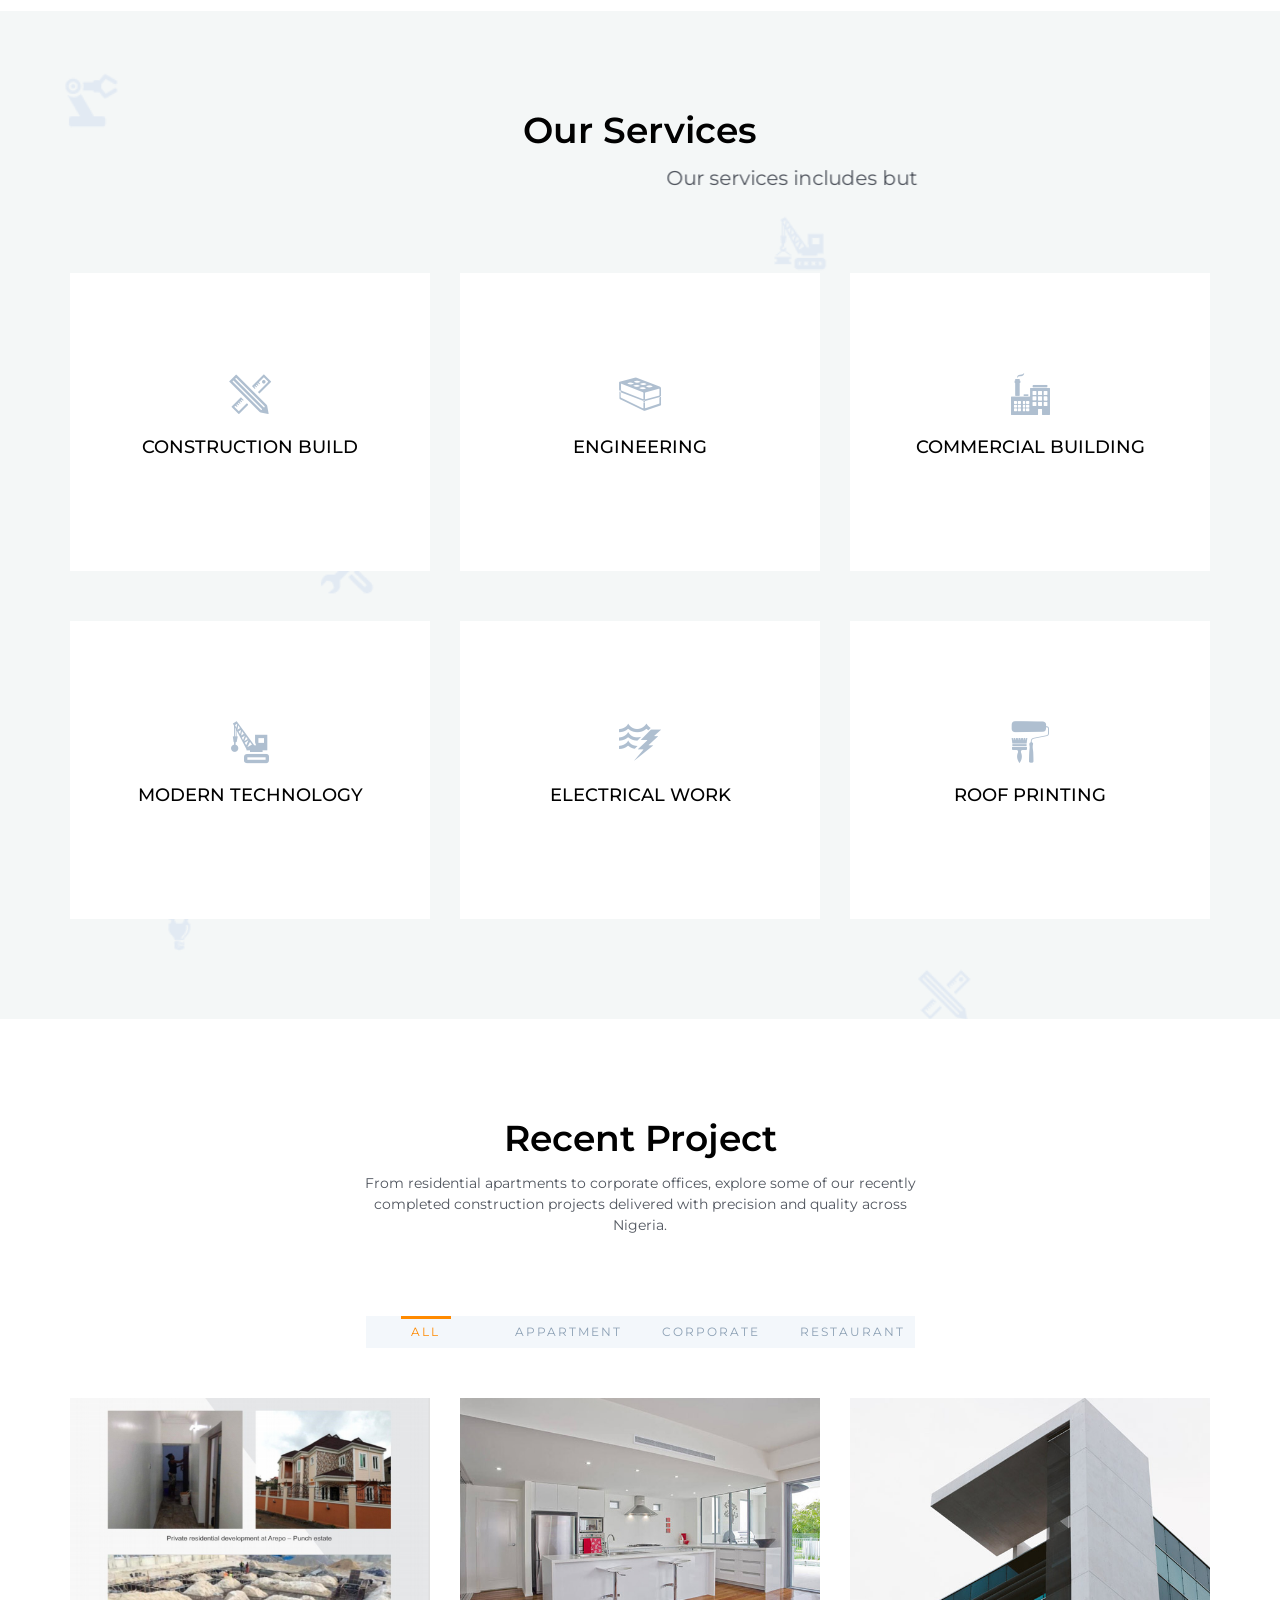
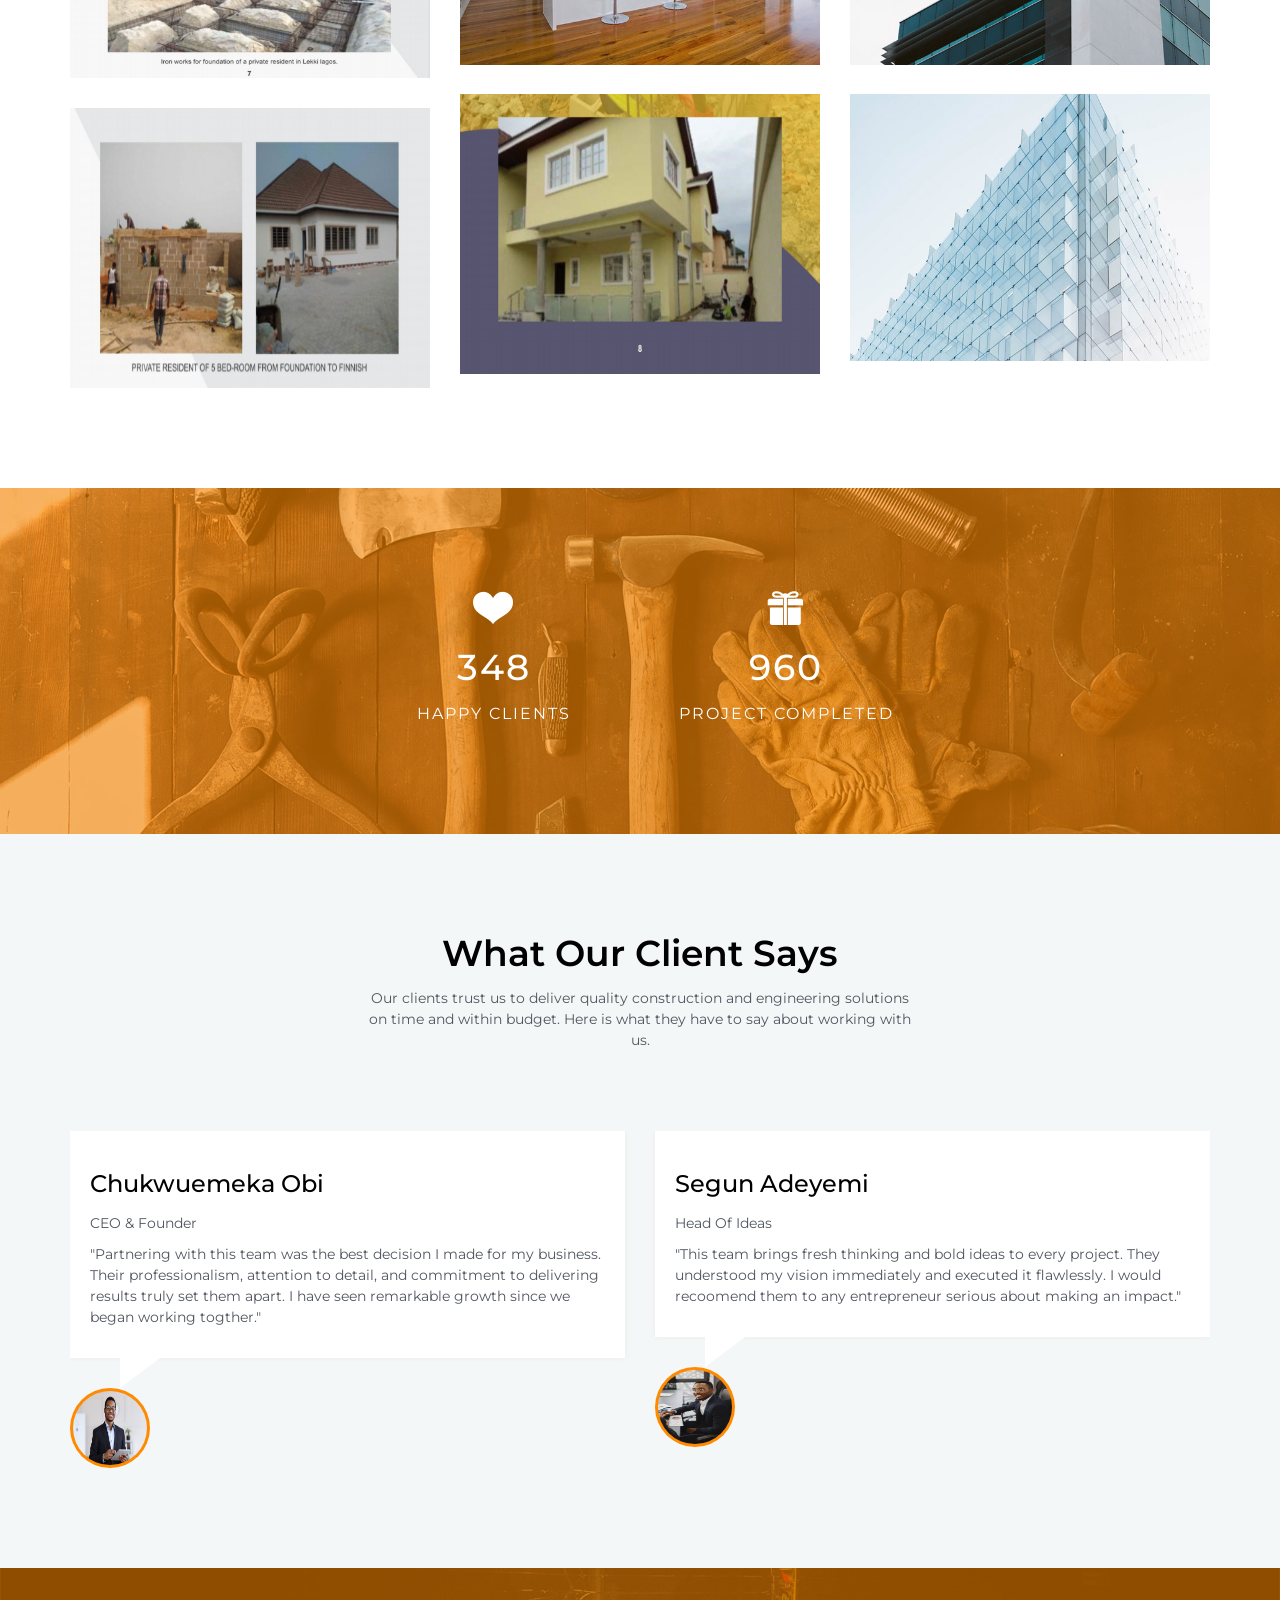
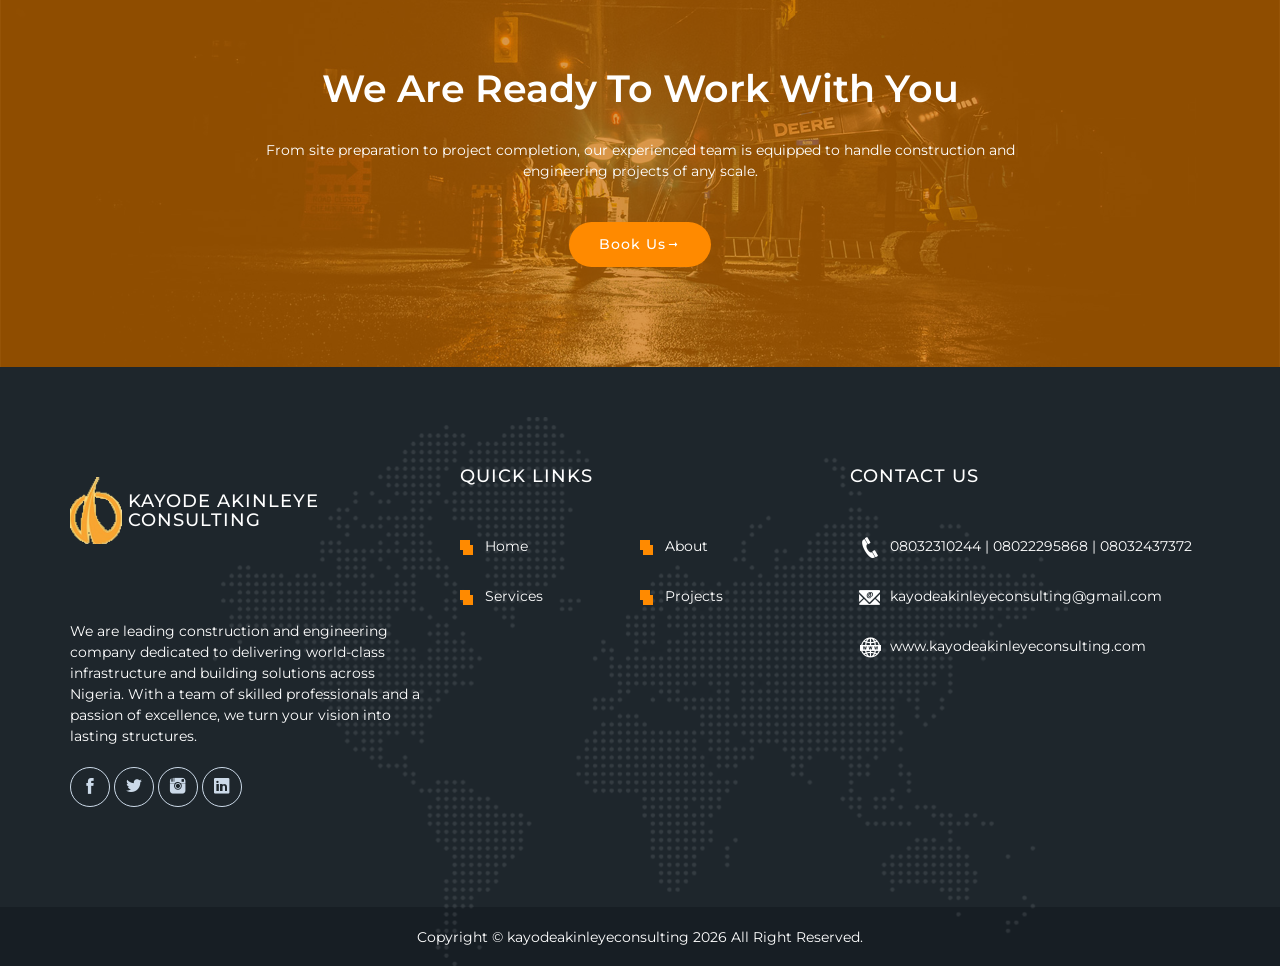
==== commit 2ca2cf10: "re-updated roof printing text" ====
--- a/index.html
+++ b/index.html
@@ -375,7 +375,7 @@
 						<div class="service-details">
 							<div class="service-icon"><i class="icofont icofont-paint-brush"></i></div>
 							<h3>Roof Printing</h3>
-							<p>We provide expert roofong solutions using durable materials and modern techniques to protect your building from the elements for years to come.</p>
+							<p>We provide expert roofigitng solutions using durable materials and modern techniques to protect your building from the elements for years to come.</p>
 							<a href="#" class="read-more">Read More <i class="icofont icofont-long-arrow-right"></i></a>
 						</div>
 					</div>
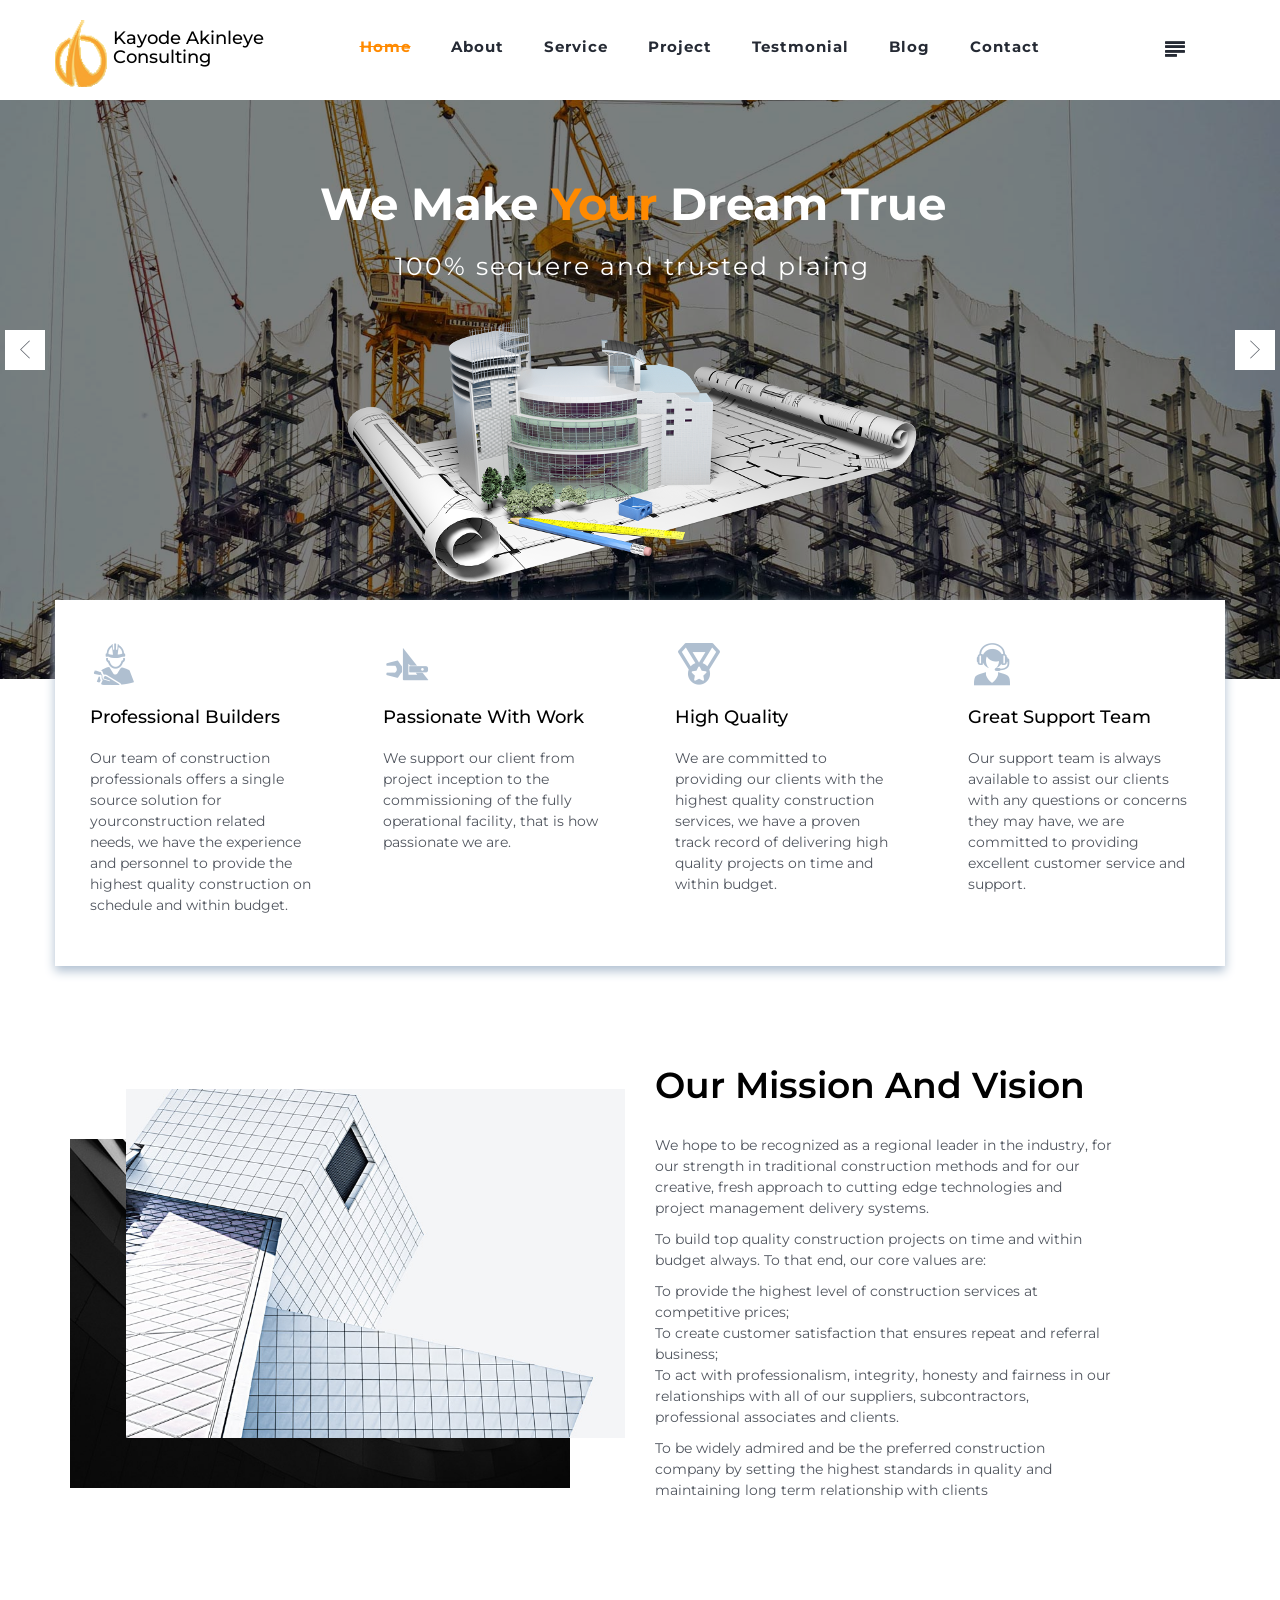
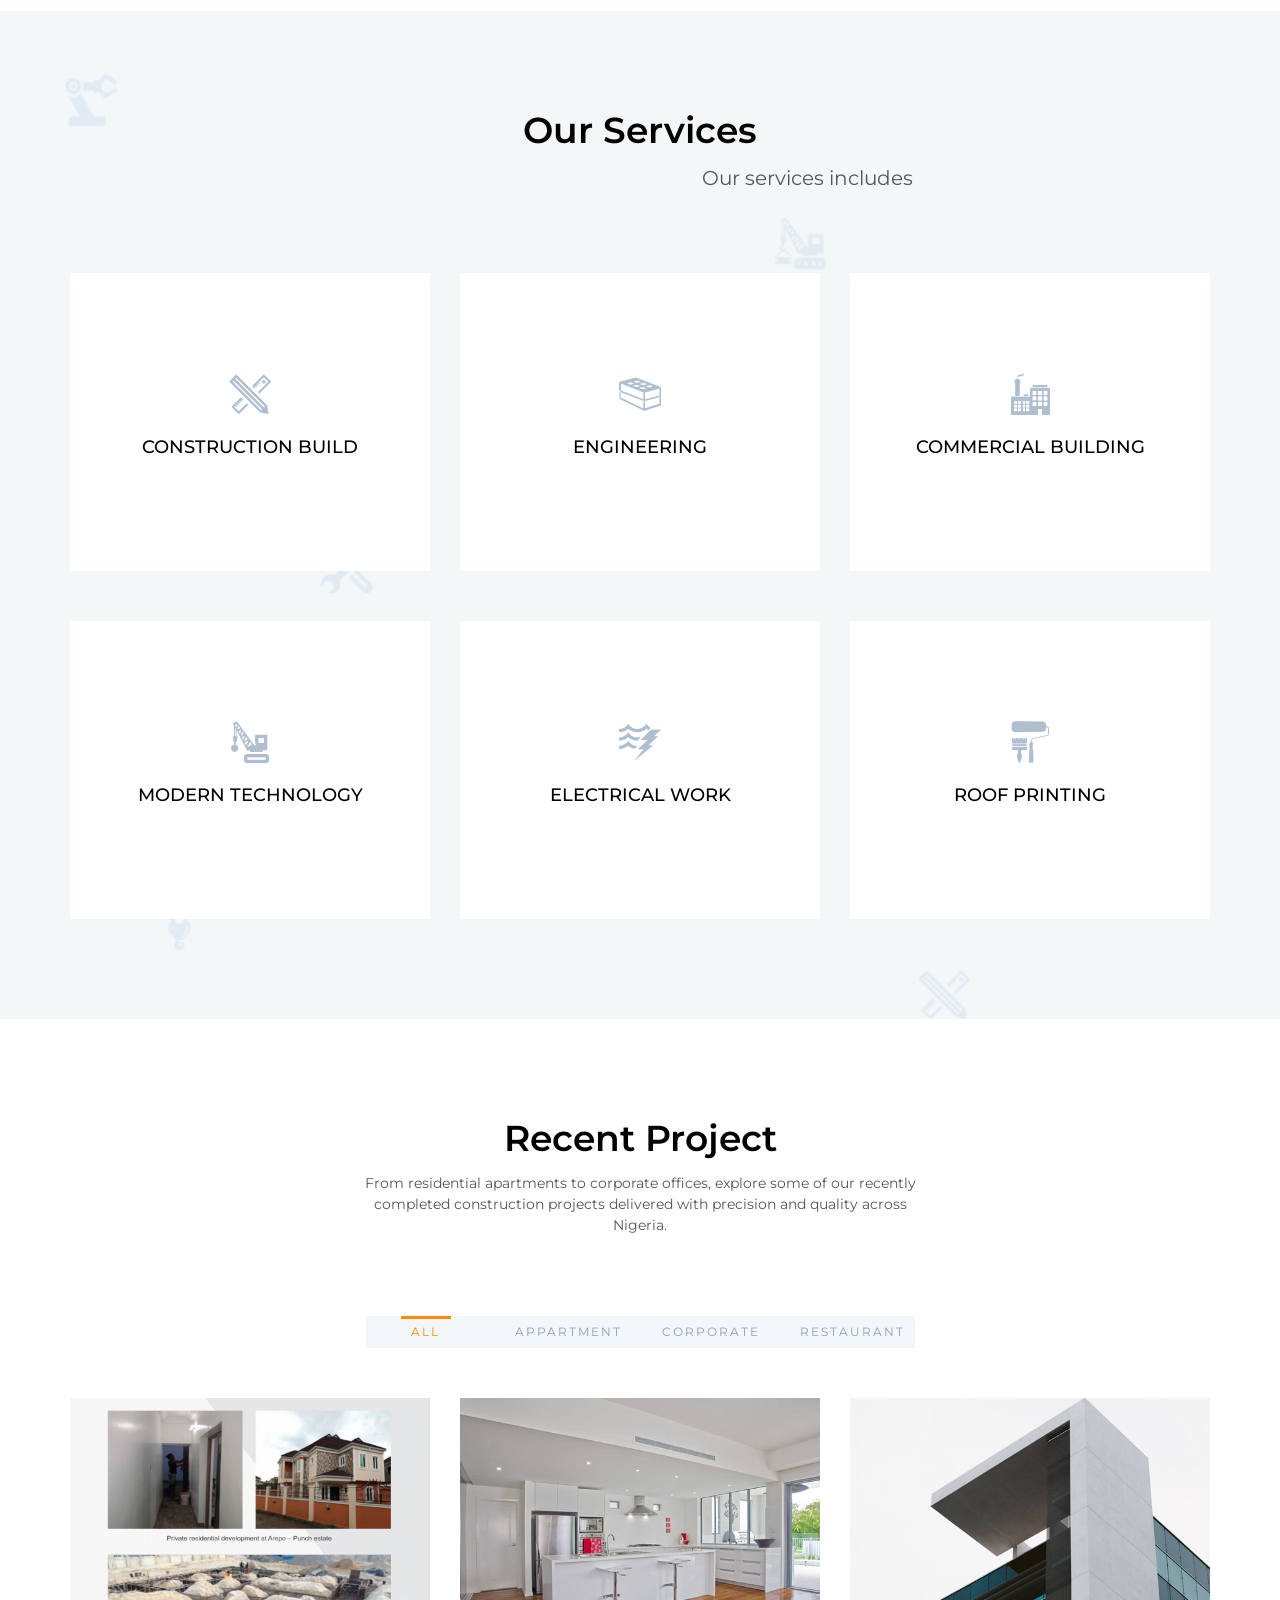
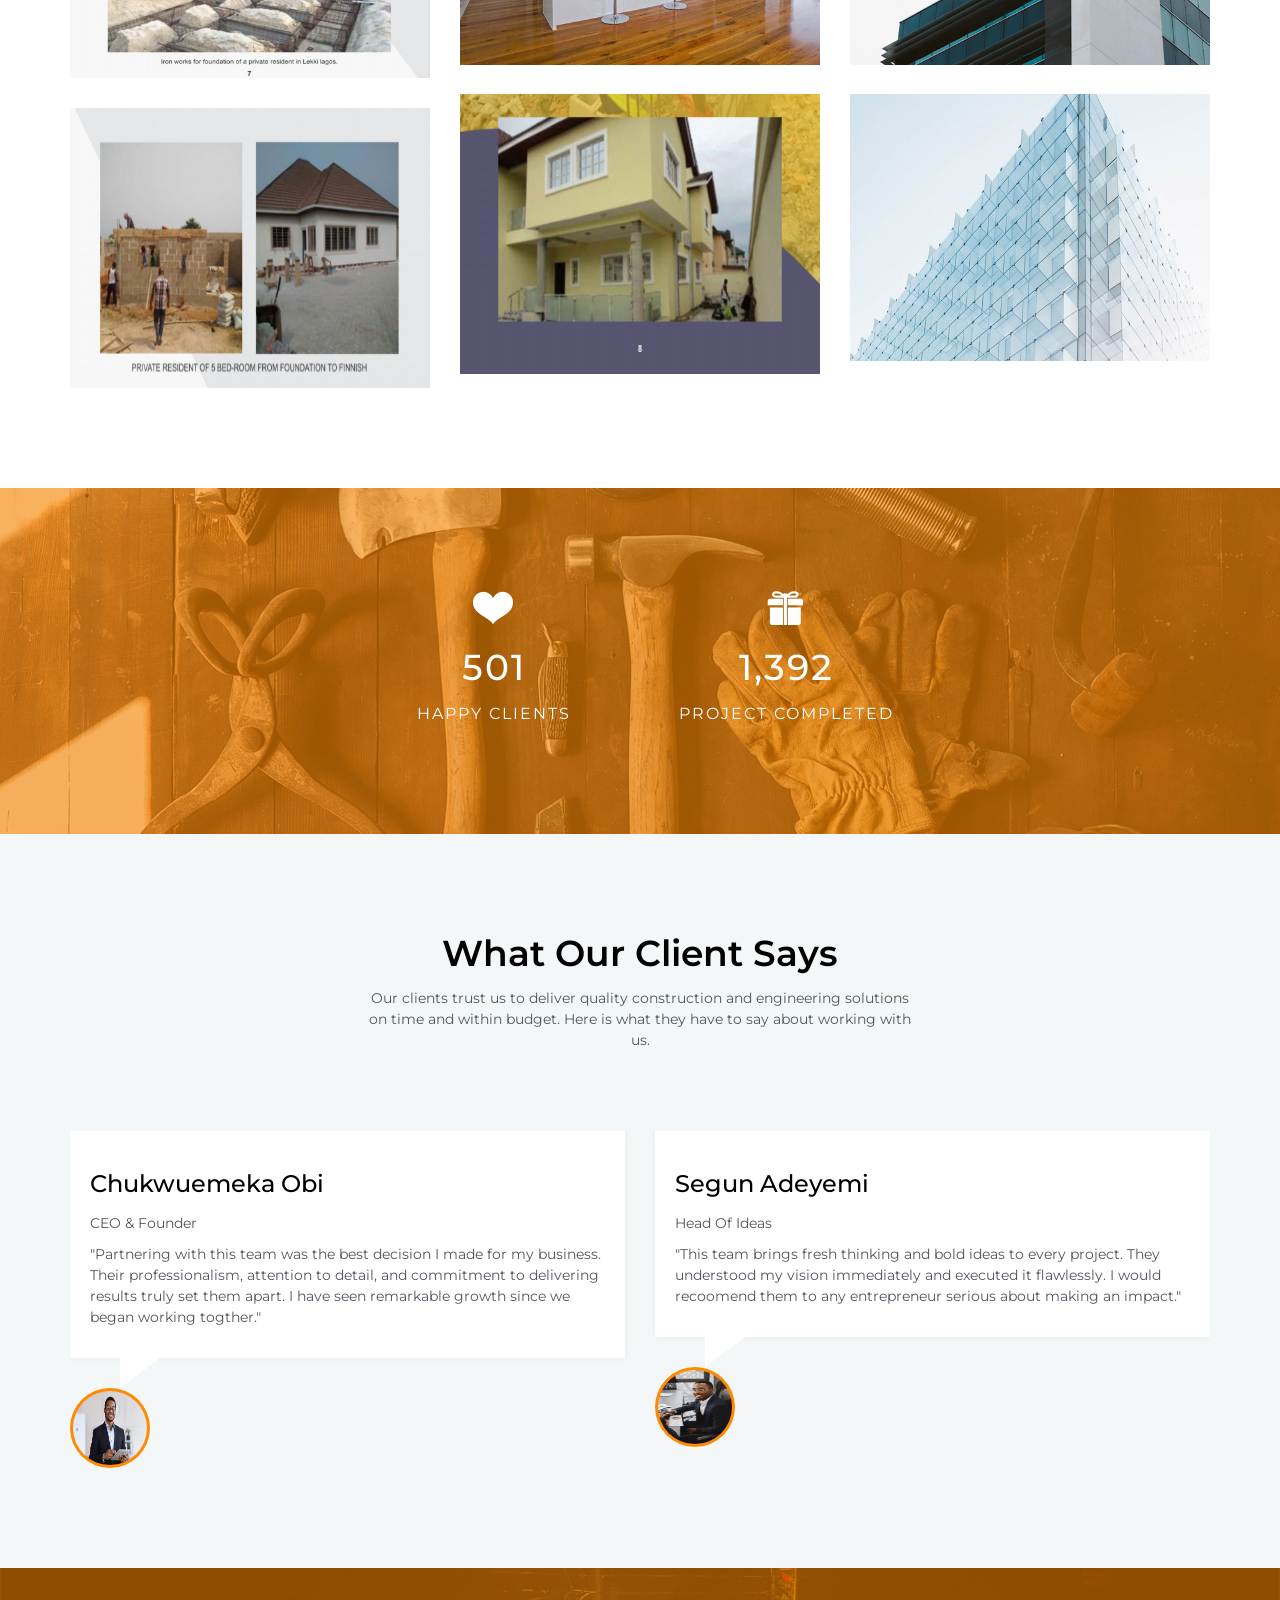
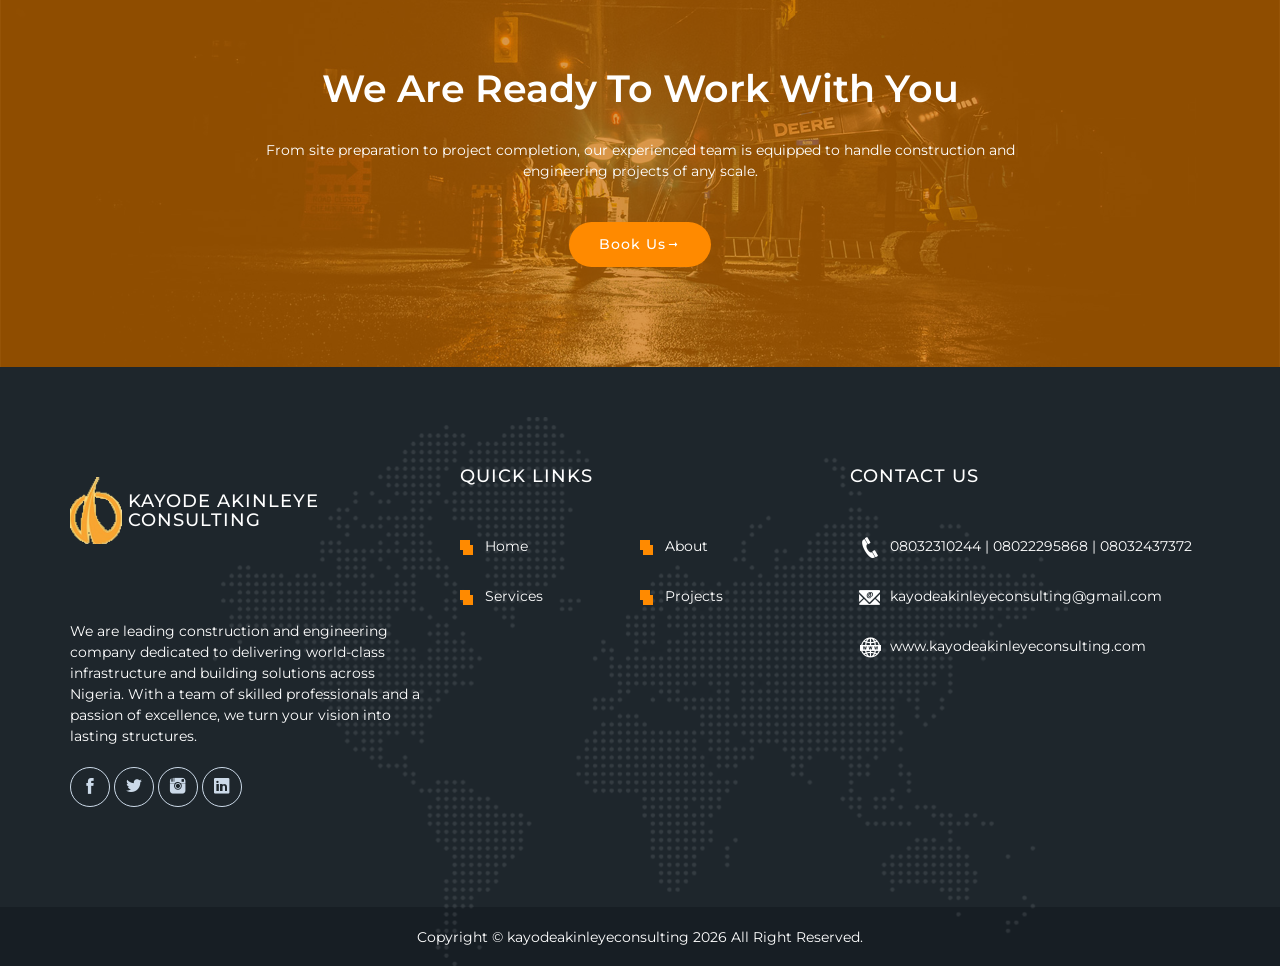
==== commit 904bbcff: "fixed roof printing text" ====
--- a/index.html
+++ b/index.html
@@ -375,7 +375,7 @@
 						<div class="service-details">
 							<div class="service-icon"><i class="icofont icofont-paint-brush"></i></div>
 							<h3>Roof Printing</h3>
-							<p>We provide expert roofigitng solutions using durable materials and modern techniques to protect your building from the elements for years to come.</p>
+							<p>We provide expert roofing solutions using durable materials and modern techniques to protect your building from the elements for years to come.</p>
 							<a href="#" class="read-more">Read More <i class="icofont icofont-long-arrow-right"></i></a>
 						</div>
 					</div>
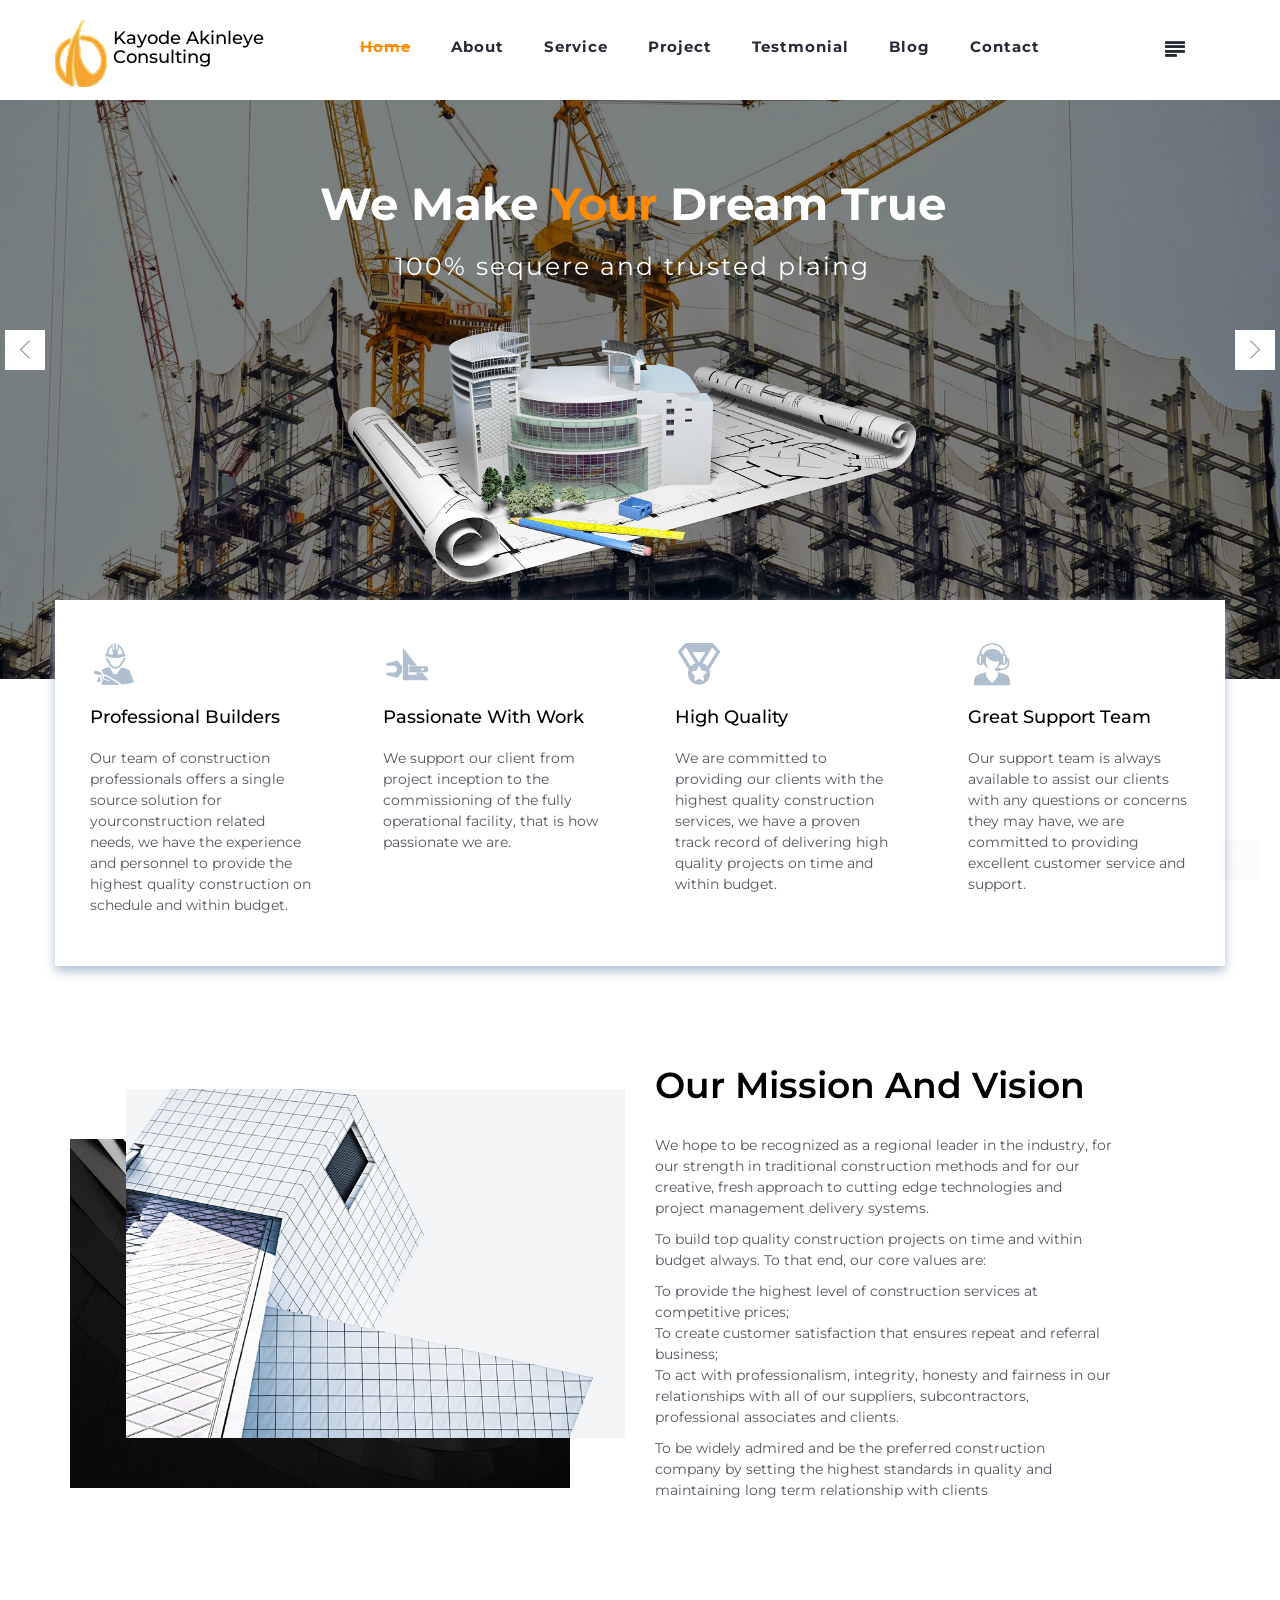
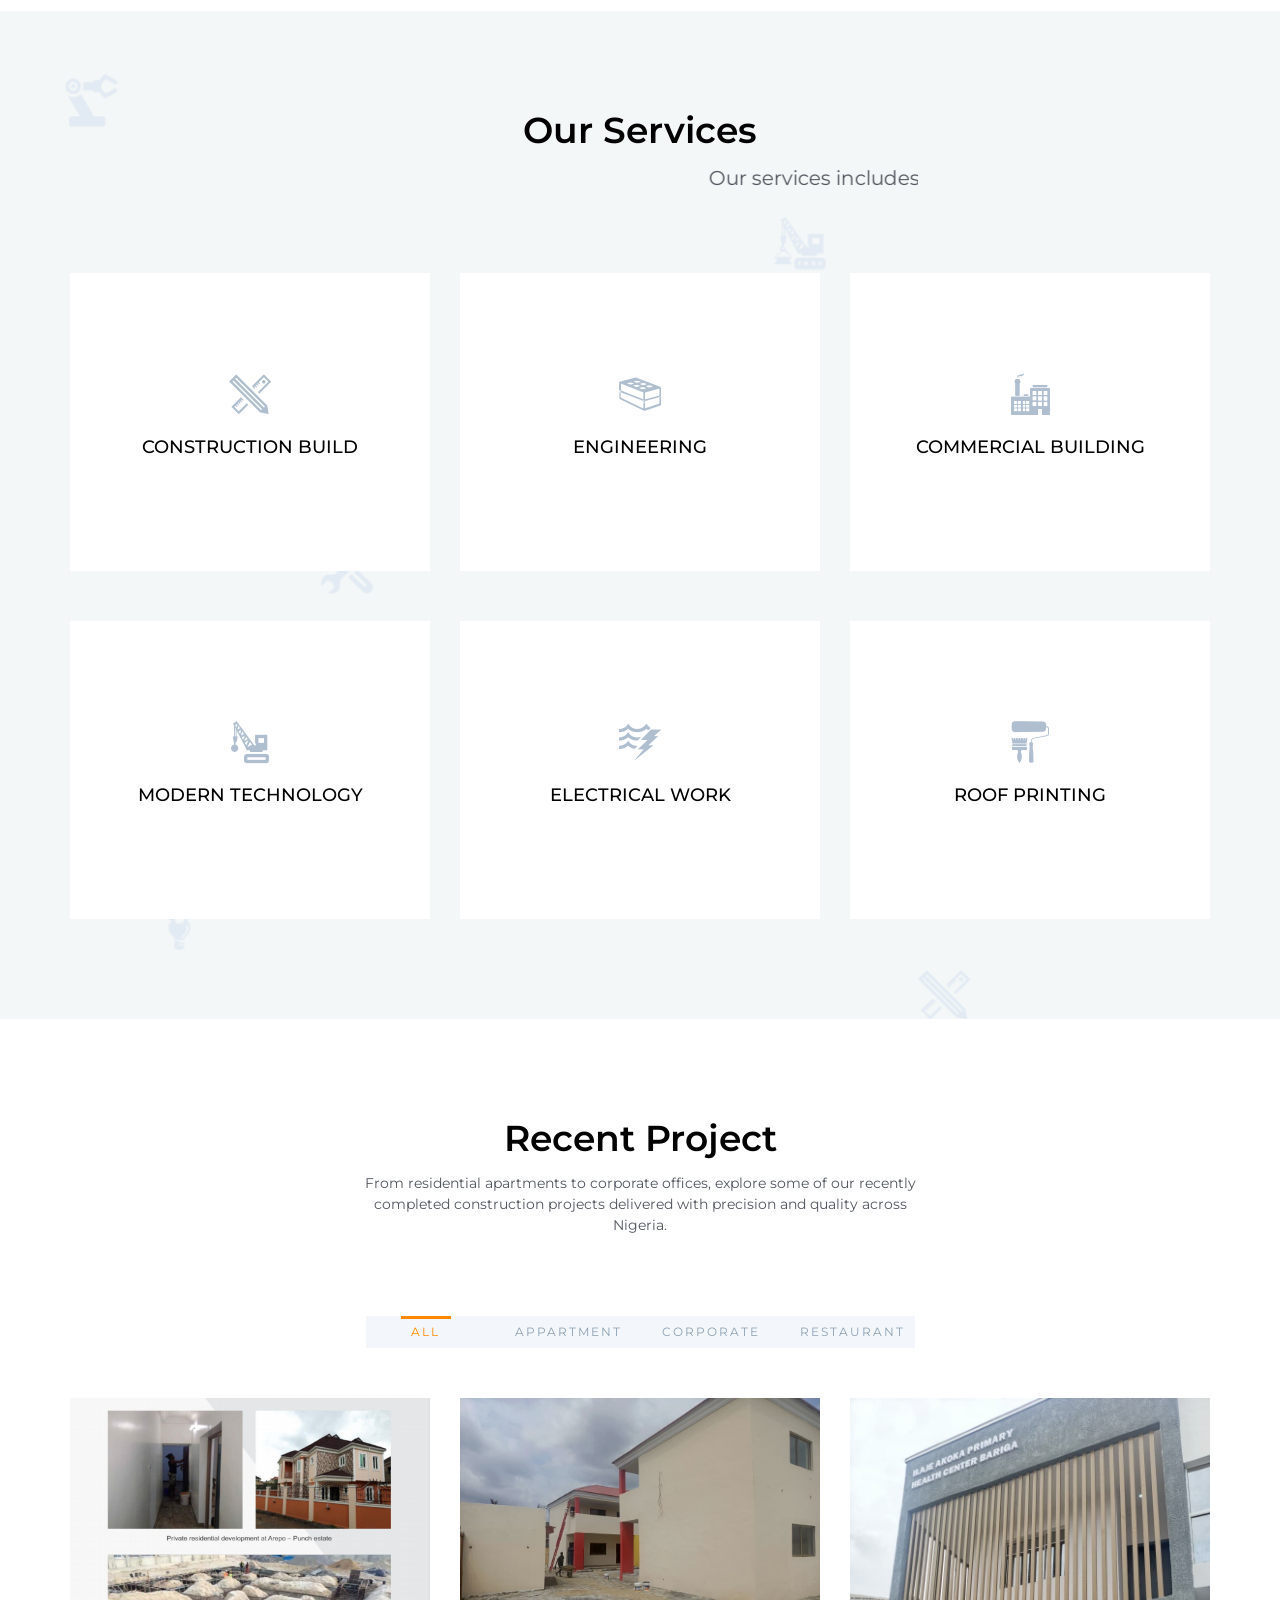
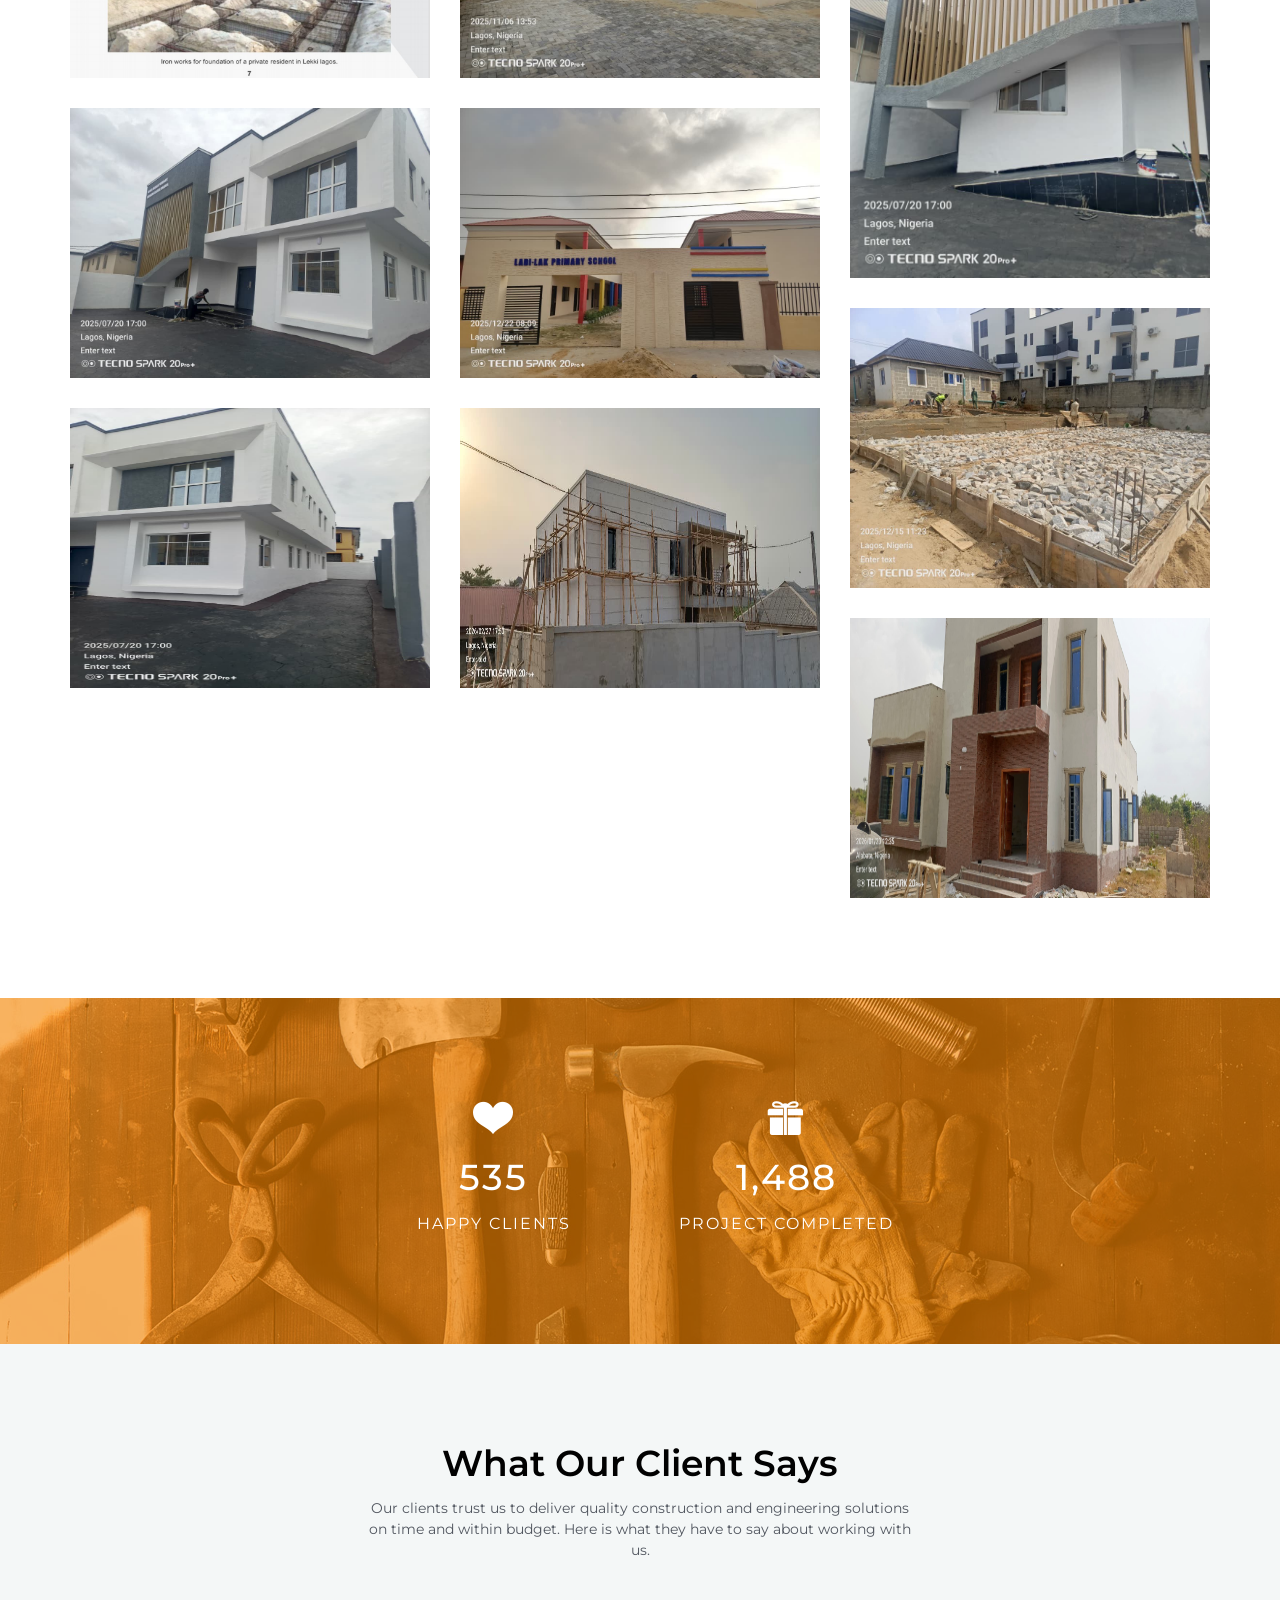
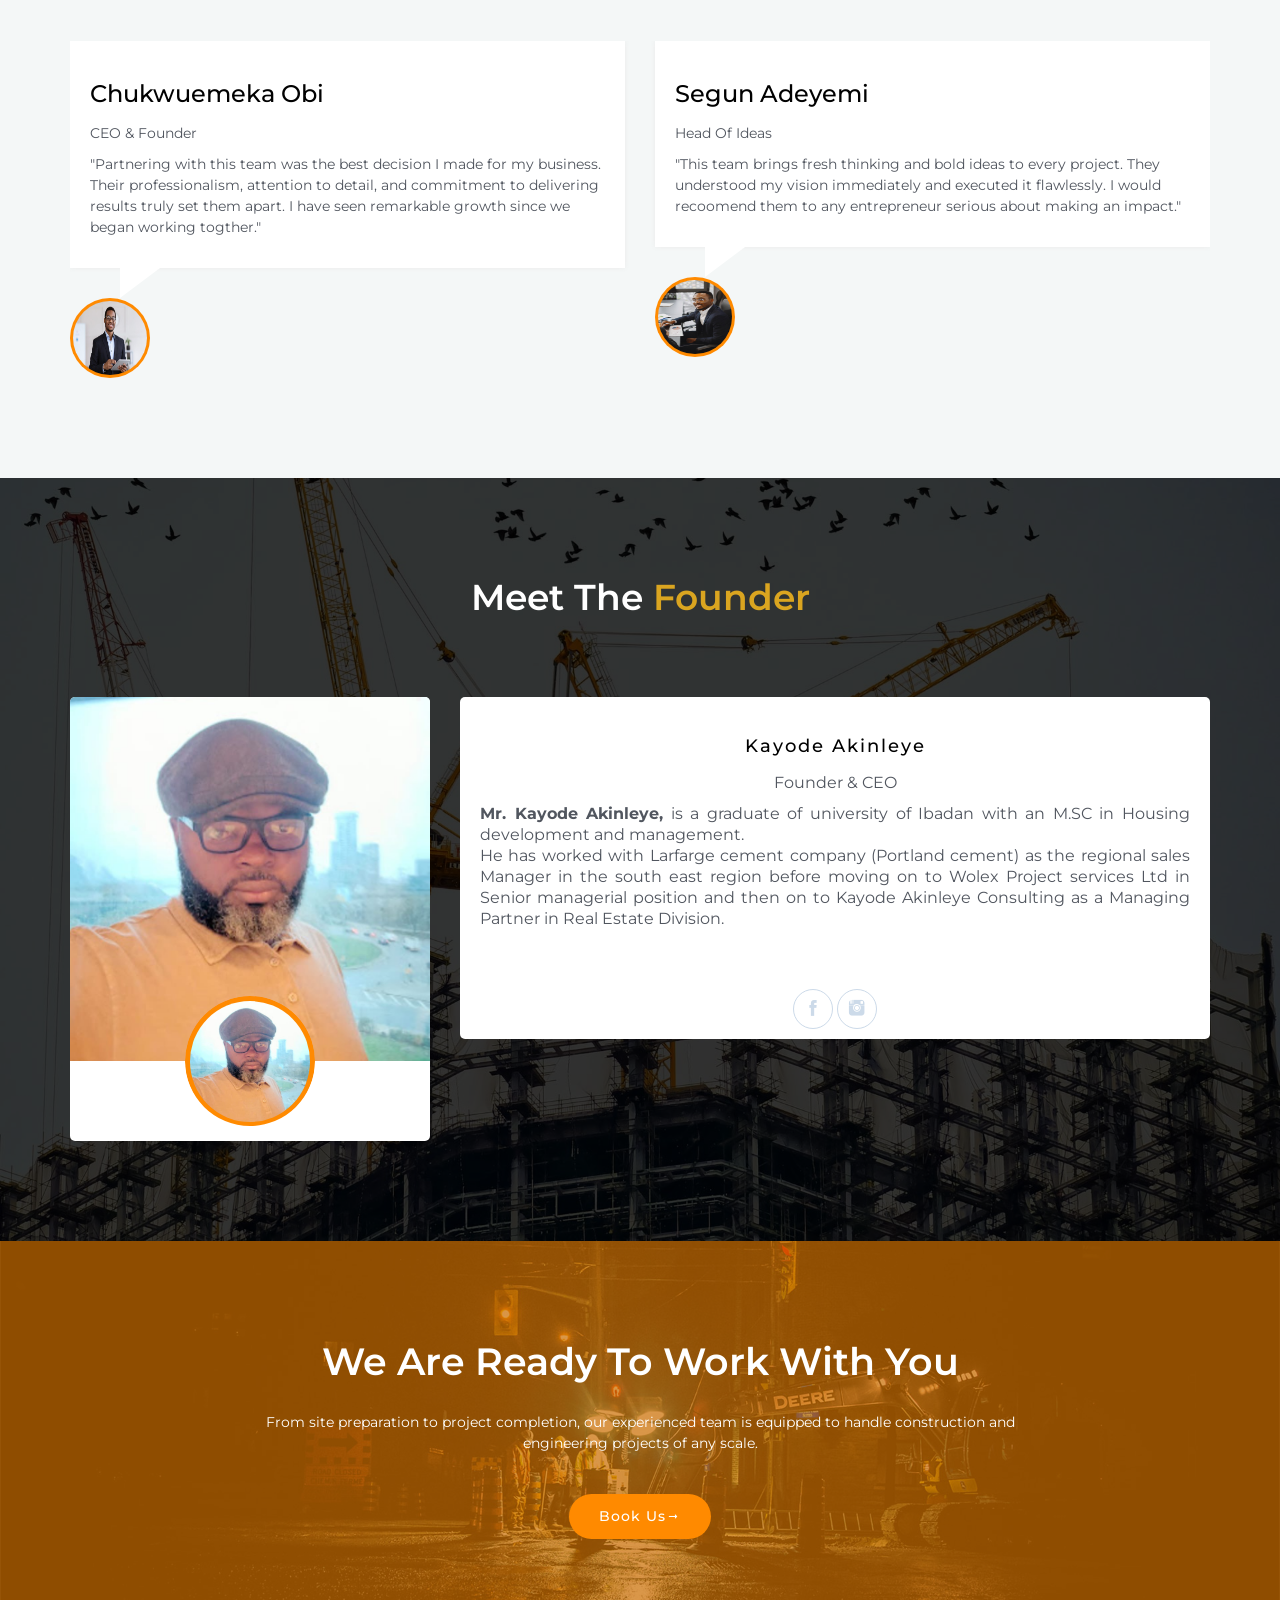
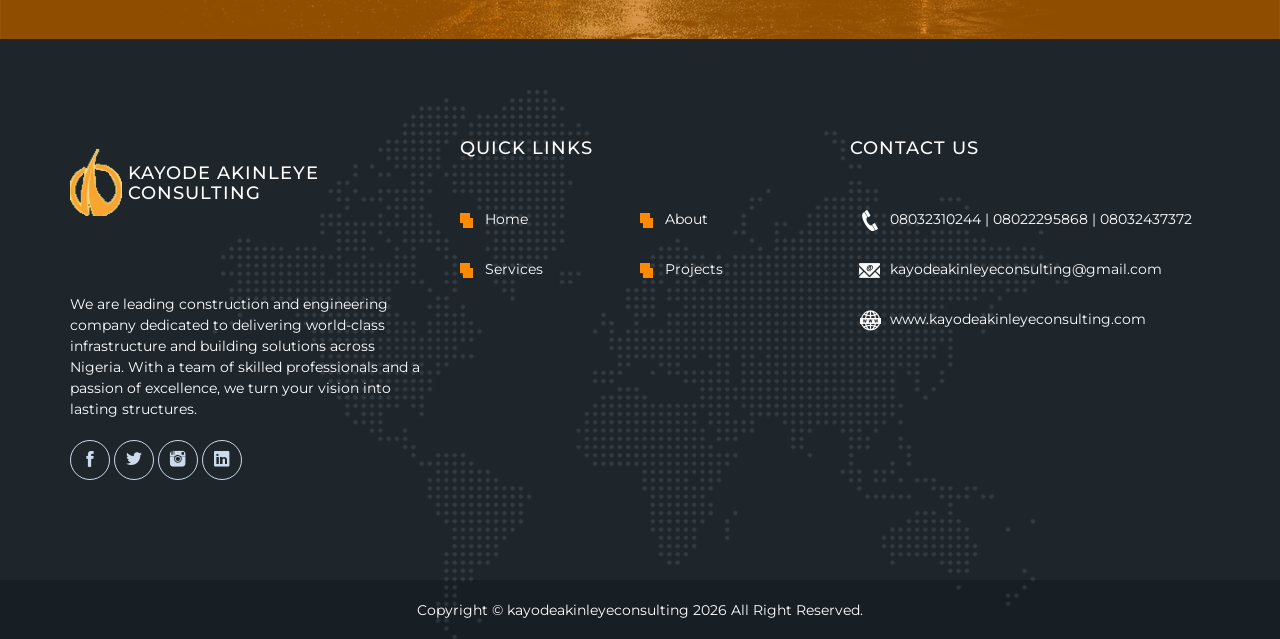
==== commit ed5efa45: "Refactor code structure for improved readability and maintainability" ====
--- a/index.html
+++ b/index.html
@@ -429,79 +429,128 @@
 						</div>
 					</div>
 				</div>
+				<div class="single-project col-md-4 col-lg-4 col-sm-6 col-xs-12 appartment">
+					<div class="single-project-details">
+						<div class="project-img">
+							<img src="img/img1 (3).jpeg" alt="" style="height: 280px;">
+						</div>
+						<div class="project-details">
+							<div class="project-view-details">
+								<a href="#"><i class="icofont icofont-link"></i></a>
+								<a class="project-big-thumb" href="img/img1 (3).jpeg"
+									data-effect="mfp-zoom-in"><i class="icofont icofont-expand"></i></a>
+							</div>
+							<h4>Multi-Storey Office Complex</h4>
+							<h5>Corporate</h5>
+						</div>
+					</div>
+				</div>
+				<div class="single-project col-md-4 col-lg-4 col-sm-6 col-xs-12 restaurant corporate">
+					<div class="single-project-details">
+						<div class="project-img">
+							<img src="img/img1 (2).jpeg" alt="">
+						</div>
+						<div class="project-details">
+							<div class="project-view-details">
+								<a href="#"><i class="icofont icofont-link"></i></a>
+								<a class="project-big-thumb" href="img/img1 (2).jpeg"
+									data-effect="mfp-zoom-in"><i class="icofont icofont-expand"></i></a>
+							</div>
+							<h4>High-Rise Commercial Tower</h4>
+							<h5>Corporate</h5>
+						</div>
+					</div>
+				</div>
+				<div class="single-project col-md-4 col-lg-4 col-sm-6 col-xs-12 restaurant corporate">
+					<div class="single-project-details">
+						<div class="project-img">
+							<img src="img/img1 (4).jpeg" alt="">
+						</div>
+						<div class="project-details">
+							<div class="project-view-details">
+								<a href="#"><i class="icofont icofont-link"></i></a>
+								<a class="project-big-thumb" href="img/img1 (4).jpeg"
+									data-effect="mfp-zoom-in"><i class="icofont icofont-expand"></i></a>
+							</div>
+							<h4>High-Rise Commercial Tower</h4>
+							<h5>Corporate</h5>
+						</div>
+					</div>
+				</div>
+				<div class="single-project col-md-4 col-lg-4 col-sm-6 col-xs-12 restaurant corporate">
+					<div class="single-project-details">
+						<div class="project-img">
+							<img src="img/img1 (5).jpeg" alt="">
+						</div>
+						<div class="project-details">
+							<div class="project-view-details">
+								<a href="#"><i class="icofont icofont-link"></i></a>
+								<a class="project-big-thumb" href="img/img1 (5).jpeg"
+									data-effect="mfp-zoom-in"><i class="icofont icofont-expand"></i></a>
+							</div>
+		
+							<h4>High-Rise Commercial Tower</h4>
+							<h5>Corporate</h5>
+						</div>
+					</div>
+				</div>
 				<div class="single-project col-md-4 col-lg-4 col-sm-6 col-xs-12 restaurant appartment">
 					<div class="single-project-details">
 						<div class="project-img">
-							<img src="img/project/project_2.jpg" alt="">
+							<img src="img/img1 (6).jpeg" alt="" style="height: 280px;">
 						</div>
 						<div class="project-details">
 							<div class="project-view-details">
 								<a href="#"><i class="icofont icofont-link"></i></a>
-								<a class="project-big-thumb" href="img/project/project_2.jpg"
+								<a class="project-big-thumb" href="img/img1 (6).jpeg"
 									data-effect="mfp-zoom-in"><i class="icofont icofont-expand"></i></a>
 							</div>
-							<h4>Luxury Apartment Interior</h4>
-							<h5>Apartment</h5>
-						</div>
-					</div>
-				</div>
-				<div class="single-project col-md-4 col-lg-4 col-sm-6 col-xs-12 corporate">
+							<h4>Curved Architectural Foundation</h4>
+							<h5>Corporate</h5>
+						</div>
+					</div>
+				</div>
+				<div class="single-project col-md-4 col-lg-4 col-sm-6 col-xs-12 restaurant appartment">
 					<div class="single-project-details">
 						<div class="project-img">
-							<img src="img/project/project_3.jpg" alt="">
+							<img src="img/img1 (7).jpeg" alt="" style="height: 280px;">
 						</div>
 						<div class="project-details">
 							<div class="project-view-details">
 								<a href="#"><i class="icofont icofont-link"></i></a>
-								<a class="project-big-thumb" href="img/project/project_3.jpg"
+								<a class="project-big-thumb" href="img/img1 (7).jpeg"
 									data-effect="mfp-zoom-in"><i class="icofont icofont-expand"></i></a>
 							</div>
-							<h4>Corporate Building</h4>
-							<h5>Business / Corporate</h5>
-						</div>
-					</div>
-				</div>
-				<div class="single-project col-md-4 col-lg-4 col-sm-6 col-xs-12 appartment">
+							<h4>Curved Architectural Foundation</h4>
+							<h5>Corporate</h5>
+						</div>
+					</div>
+				</div>
+				<div class="single-project col-md-4 col-lg-4 col-sm-6 col-xs-12 restaurant appartment">
 					<div class="single-project-details">
 						<div class="project-img">
-							<img src="img/Kayode Akinleye Consulting.pdf - WPS Office 3_12_2026 4_25_11 PM.png" alt="" style="height: 280px;">
+							<img src="img/img1 (8).jpeg" alt="" style="height: 280px;">
 						</div>
 						<div class="project-details">
 							<div class="project-view-details">
 								<a href="#"><i class="icofont icofont-link"></i></a>
-								<a class="project-big-thumb" href="img/Kayode Akinleye Consulting.pdf - WPS Office 3_12_2026 4_25_11 PM.png"
+								<a class="project-big-thumb" href="img/img1 (8).jpeg"
 									data-effect="mfp-zoom-in"><i class="icofont icofont-expand"></i></a>
 							</div>
-							<h4>Multi-Storey Office Complex</h4>
+							<h4>Curved Architectural Foundation</h4>
 							<h5>Corporate</h5>
 						</div>
 					</div>
 				</div>
-				<div class="single-project col-md-4 col-lg-4 col-sm-6 col-xs-12 restaurant corporate">
+				<div class="single-project col-md-4 col-lg-4 col-sm-6 col-xs-12 restaurant appartment">
 					<div class="single-project-details">
 						<div class="project-img">
-							<img src="img/project/project_5.jpg" alt="">
+							<img src="img/img1 (1).jpeg" alt="" style="height: 280px;">
 						</div>
 						<div class="project-details">
 							<div class="project-view-details">
 								<a href="#"><i class="icofont icofont-link"></i></a>
-								<a class="project-big-thumb" href="img/project/project_5.jpg"
-									data-effect="mfp-zoom-in"><i class="icofont icofont-expand"></i></a>
-							</div>
-							<h4>High-Rise Commercial Tower</h4>
-							<h5>Corporate</h5>
-						</div>
-					</div>
-				</div>
-				<div class="single-project col-md-4 col-lg-4 col-sm-6 col-xs-12 restaurant appartment">
-					<div class="single-project-details">
-						<div class="project-img">
-							<img src="img/Kayode Akinleye Consulting.pdf - WPS Office 3_12_2026 4_25_38 PM.png" alt="" style="height: 280px;">
-						</div>
-						<div class="project-details">
-							<div class="project-view-details">
-								<a href="#"><i class="icofont icofont-link"></i></a>
-								<a class="project-big-thumb" href="img/Kayode Akinleye Consulting.pdf - WPS Office 3_12_2026 4_25_38 PM.png"
+								<a class="project-big-thumb" href="img/img1 (1).jpeg"
 									data-effect="mfp-zoom-in"><i class="icofont icofont-expand"></i></a>
 							</div>
 							<h4>Curved Architectural Foundation</h4>
@@ -620,14 +669,14 @@
 	<!--TESTMONIAL AREA END-->
 
 	<!--TEAM AREA-->
-	<!-- <section class="team-area section-padding" id="team">
+	 <section class="team-area section-padding" id="team">
 		<div class="team-area-bg" data-stellar-background-ratio="0.6"></div>
 		<div class="container">
 			<div class="row">
 				<div class="col-md-offset-3 col-lg-offset-3 col-md-6 col-lg-6 col-sm-12 col-xs-12 text-center">
 					<div class="area-title text-center  wow fadeIn">
-						<h2>Our <span>Teem</span></h2>
-						<p>Lorem ipsum dolor sit amet, consectetur donec venenatis consectetur ipsum sit amet risus vestibulum cursus. Nam</p>
+						<h2>Meet the <span style="color: goldenrod;">Founder</span></h2>
+						<!-- <p>Lorem ipsum dolor sit amet, consectetur donec venenatis consectetur ipsum sit amet risus vestibulum cursus. Nam</p> -->
 					</div>
 				</div>
 			</div>
@@ -635,67 +684,43 @@
 				<div class="col-md-4 col-lg-4 col-sm-12 col-xs-12">
 					<div class="single-team text-center wow fadeIn">
 						<div class="member-bg-image">
-							<img src="img/team/member-bg-1.jpg" alt="">
+							<img src="img/img.jpeg" alt="">
 						</div>
 						<div class="team-member-details">
 							<div class="team-member-thumb">
-								<img src="img/team/member-1.jpg" alt="">
-							</div>
-							<h3>SEMUAL UMTITI </h3>
-							<p>Rong Mesetory</p>
+								<img src="img/img.jpeg" alt="">
+							</div>
+							<!-- <ul class="social-bookmark">
+								<li><a href="#"><i class="icofont icofont-social-facebook"></i></a></li>
+								 <li><a href="#"><i class="icofont icofont-social-twitter"></i></a></li> 
+								<li><a href="#"><i class="icofont icofont-social-instagram"></i></a> </li>
+								<li><a href="#"><i class="icofont icofont-social-linkedin"></i></a> </li> 
+							</ul> -->
+						</div>
+					</div>
+				</div>
+
+				<div class="col-md-4 col-lg-8 col-sm-12 col-xs-12">
+					<div class="single-team text-center wow fadeIn">
+						<div class="team-member-details">
+							<h3>Kayode Akinleye</h3>
+							<p>Founder & CEO</p>
+							<p style="text-align: justify;"><b>Mr. Kayode Akinleye,</b> is
+								a graduate of university of Ibadan with an M.SC in 
+								Housing development and management. <br/> He has worked with Larfarge cement company (Portland cement) as the regional sales Manager in the south east region before moving on to Wolex Project services Ltd in Senior managerial position and then on to Kayode 
+								Akinleye Consulting as a Managing Partner in Real Estate Division. </p>
+							</div>
 							<ul class="social-bookmark">
 								<li><a href="#"><i class="icofont icofont-social-facebook"></i></a></li>
-								<li><a href="#"><i class="icofont icofont-social-twitter"></i></a></li>
+								<!-- <li><a href="#"><i class="icofont icofont-social-twitter"></i></a></li> -->
 								<li><a href="#"><i class="icofont icofont-social-instagram"></i></a> </li>
-								<li><a href="#"><i class="icofont icofont-social-linkedin"></i></a> </li>
+								<!-- <li><a href="#"><i class="icofont icofont-social-linkedin"></i></a> </li> -->
 							</ul>
-						</div>
-					</div>
-				</div>
-				<div class="col-md-4 col-lg-4 col-sm-12 col-xs-12">
-					<div class="single-team text-center wow fadeIn">
-						<div class="member-bg-image">
-							<img src="img/team/member-bg-2.jpg" alt="">
-						</div>
-						<div class="team-member-details">
-							<div class="team-member-thumb">
-								<img src="img/team/member-2.jpg" alt="">
-							</div>
-							<h3>EVAN RAKITIC</h3>
-							<p>Rong Mesetory</p>
-							<ul class="social-bookmark">
-								<li><a href="#"><i class="icofont icofont-social-facebook"></i></a></li>
-								<li><a href="#"><i class="icofont icofont-social-twitter"></i></a></li>
-								<li><a href="#"><i class="icofont icofont-social-instagram"></i></a> </li>
-								<li><a href="#"><i class="icofont icofont-social-linkedin"></i></a> </li>
-							</ul>
-						</div>
-
-					</div>
-				</div>
-				<div class="col-md-4 col-lg-4 col-sm-12 col-xs-12">
-					<div class="single-team text-center wow fadeIn">
-						<div class="member-bg-image">
-							<img src="img/team/member-bg-3.jpg" alt="">
-						</div>
-						<div class="team-member-details">
-							<div class="team-member-thumb">
-								<img src="img/team/member-3.jpg" alt="">
-							</div>
-							<h3>SEMUAL UMTITI </h3>
-							<p>Rong Mesetory</p>
-							<ul class="social-bookmark">
-								<li><a href="#"><i class="icofont icofont-social-facebook"></i></a></li>
-								<li><a href="#"><i class="icofont icofont-social-twitter"></i></a></li>
-								<li><a href="#"><i class="icofont icofont-social-instagram"></i></a> </li>
-								<li><a href="#"><i class="icofont icofont-social-linkedin"></i></a> </li>
-							</ul>
-						</div>
-					</div>
-				</div>
-			</div>
-		</div>
-	</section> -->
+					</div>
+				</div>
+			</div>
+		</div>
+	</section> 
 
 	<!--TEAM AREA END-->
 
--- a/style.css
+++ b/style.css
@@ -1227,6 +1227,7 @@
 	background: #fff none repeat scroll 0 0;
 	border-radius: 5px;
 	overflow: hidden;
+	padding-bottom: 10px;
 }
 
 .member-bg-image {
@@ -1234,7 +1235,7 @@
 }
 
 .member-bg-image::after {
-	background: #ff8a00 none repeat scroll 0 0;
+	/* background: #ff8a00 none repeat scroll 0 0; */
 	content: "";
 	height: 100%;
 	left: 0;
@@ -1246,8 +1247,9 @@
 
 .team-member-details {
 	font-size: 16px;
-	padding: 80px 20px 30px;
-	position: relative;
+	padding: 40px 20px 30px;
+	position: relative;
+	/* width: 100%; */
 }
 
 .team-member-thumb {
@@ -1275,6 +1277,8 @@
 
 ul.social-bookmark li {
 	display: inline;
+	/* padding-top: 478px; */
+	margin-bottom: 10px;
 }
 
 ul.social-bookmark li a {
